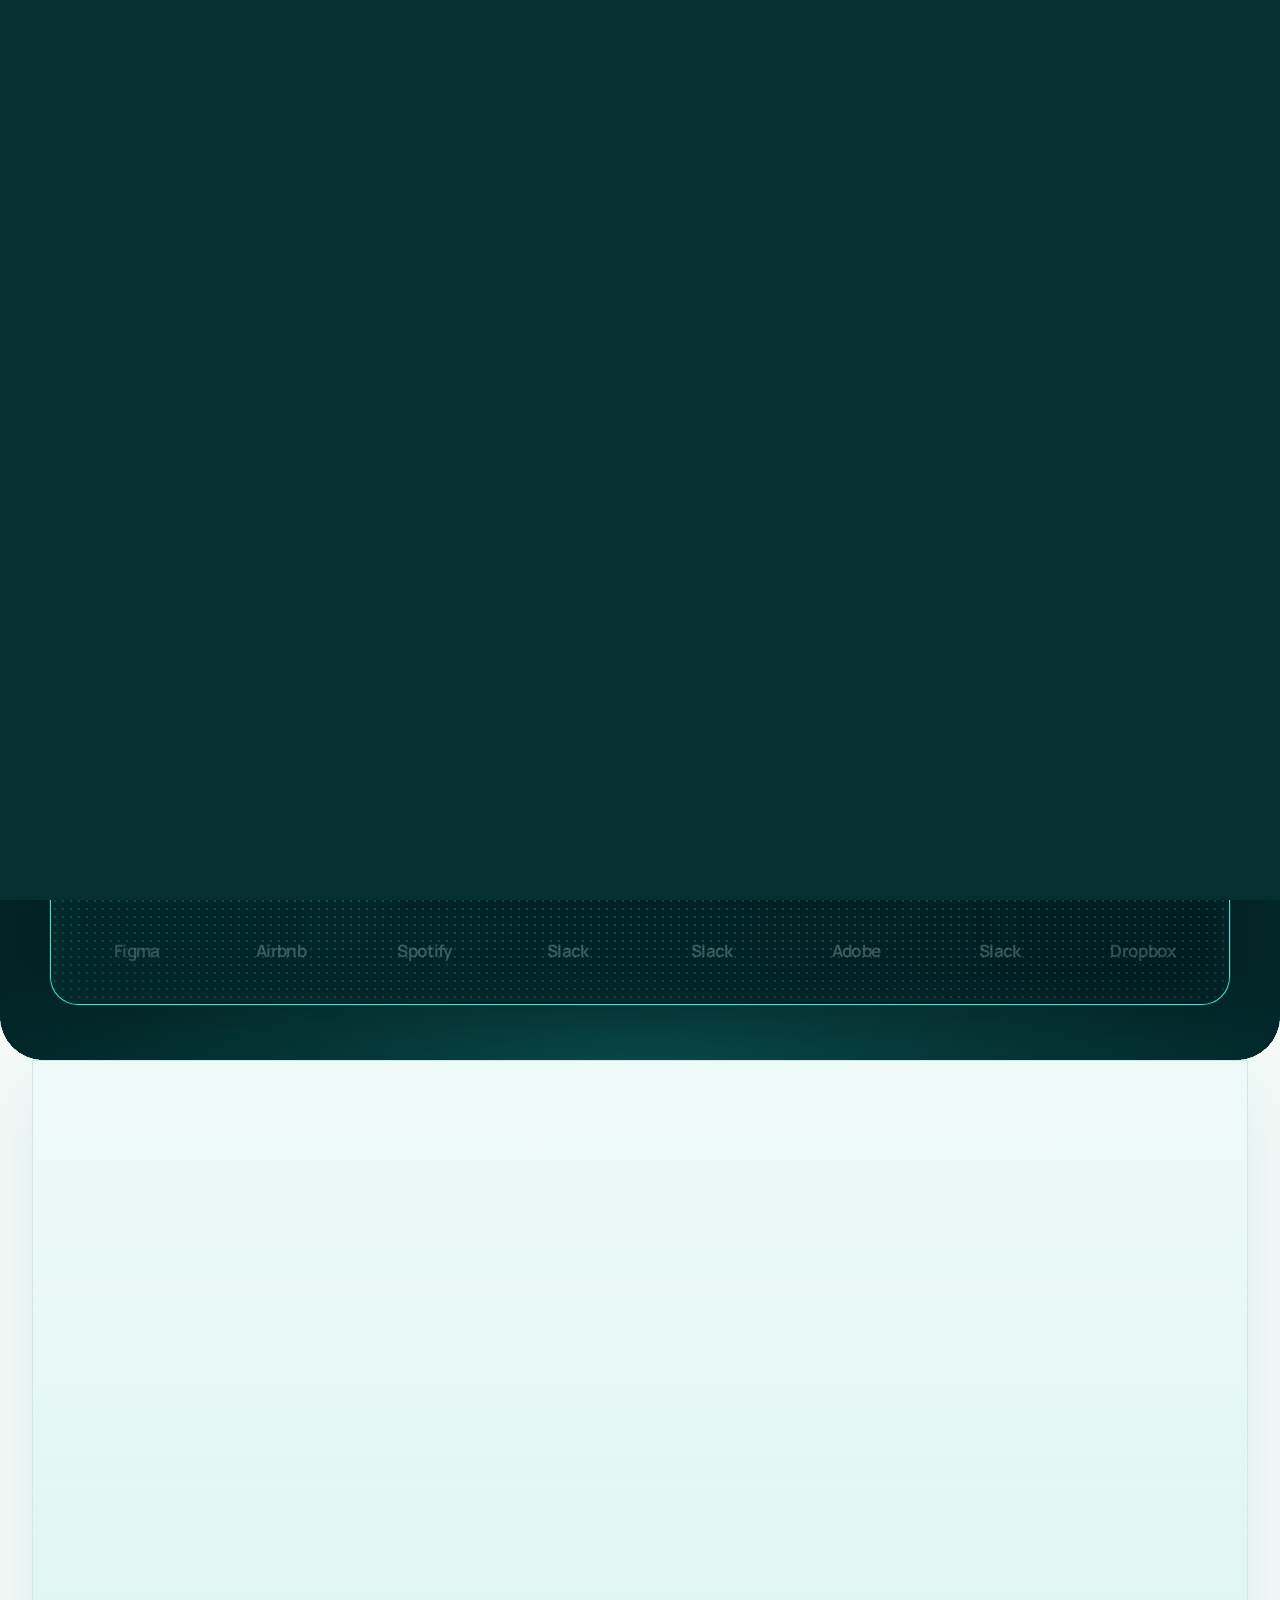
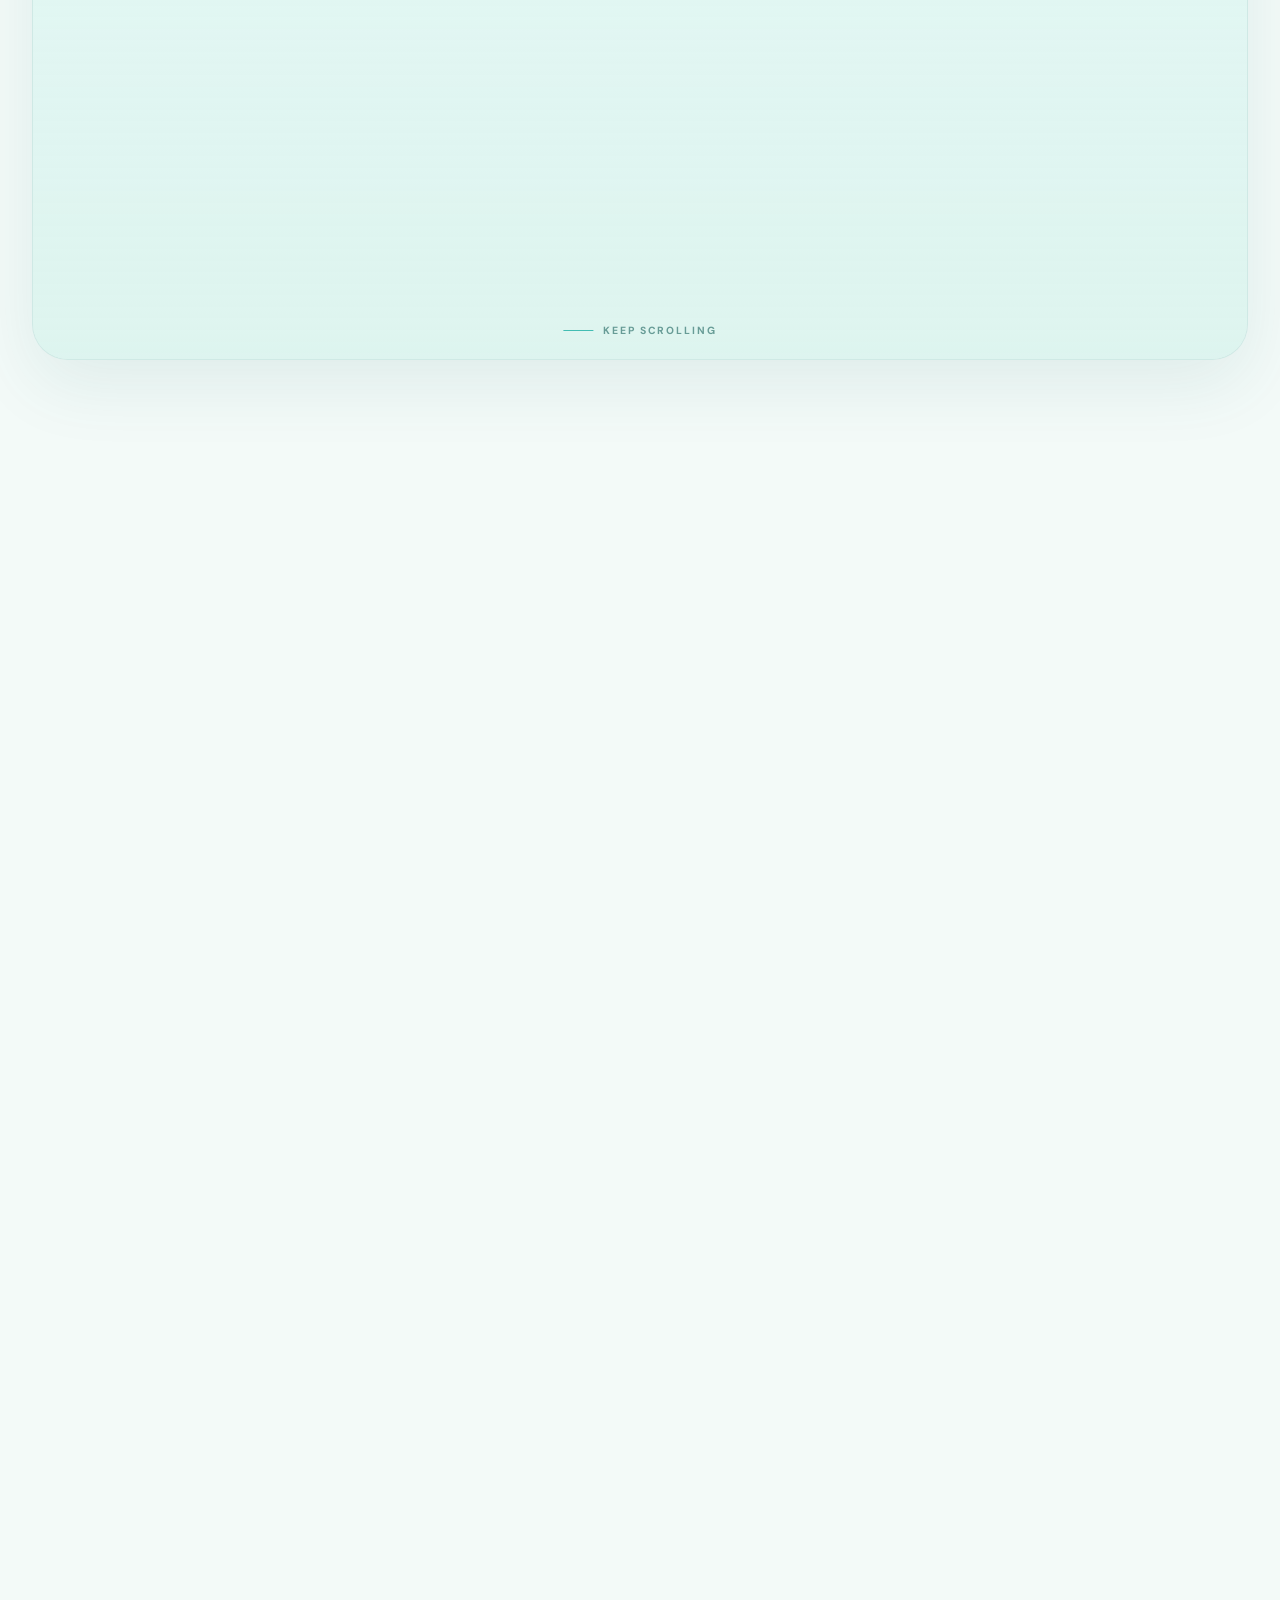
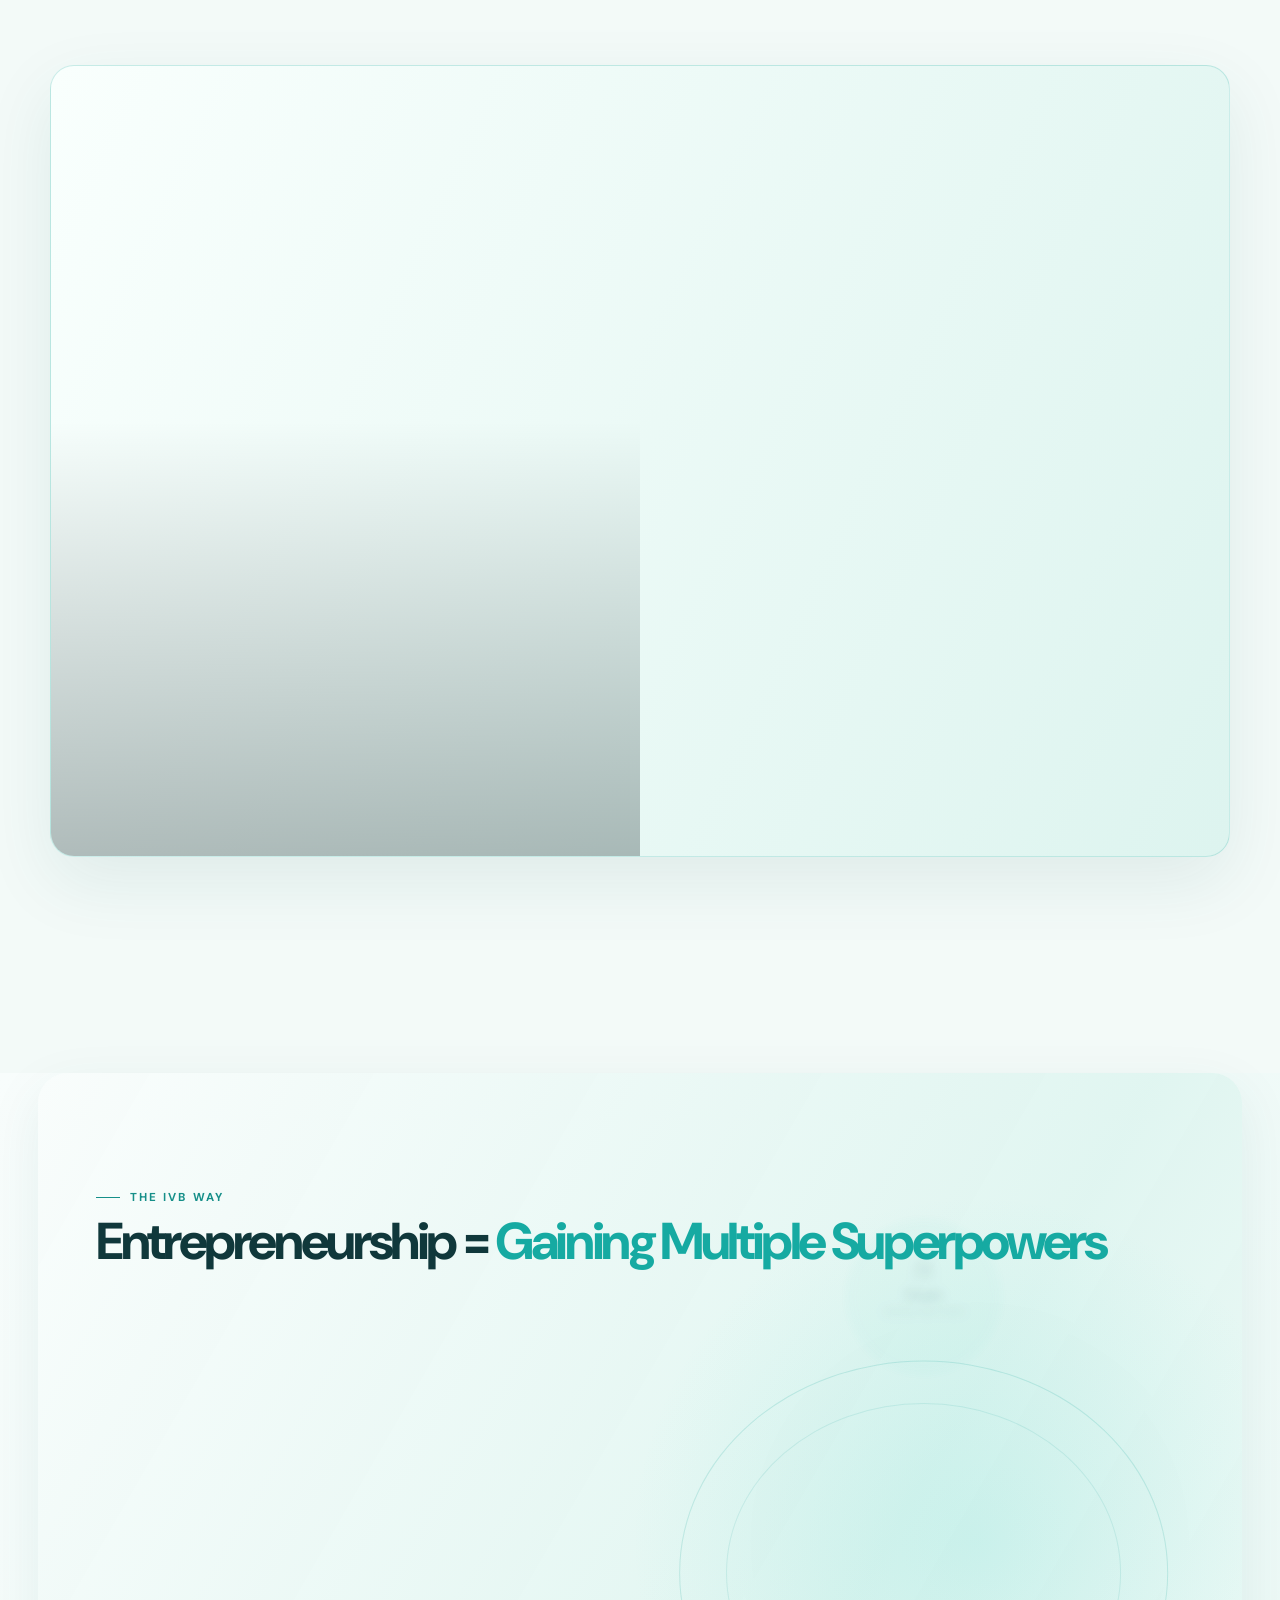
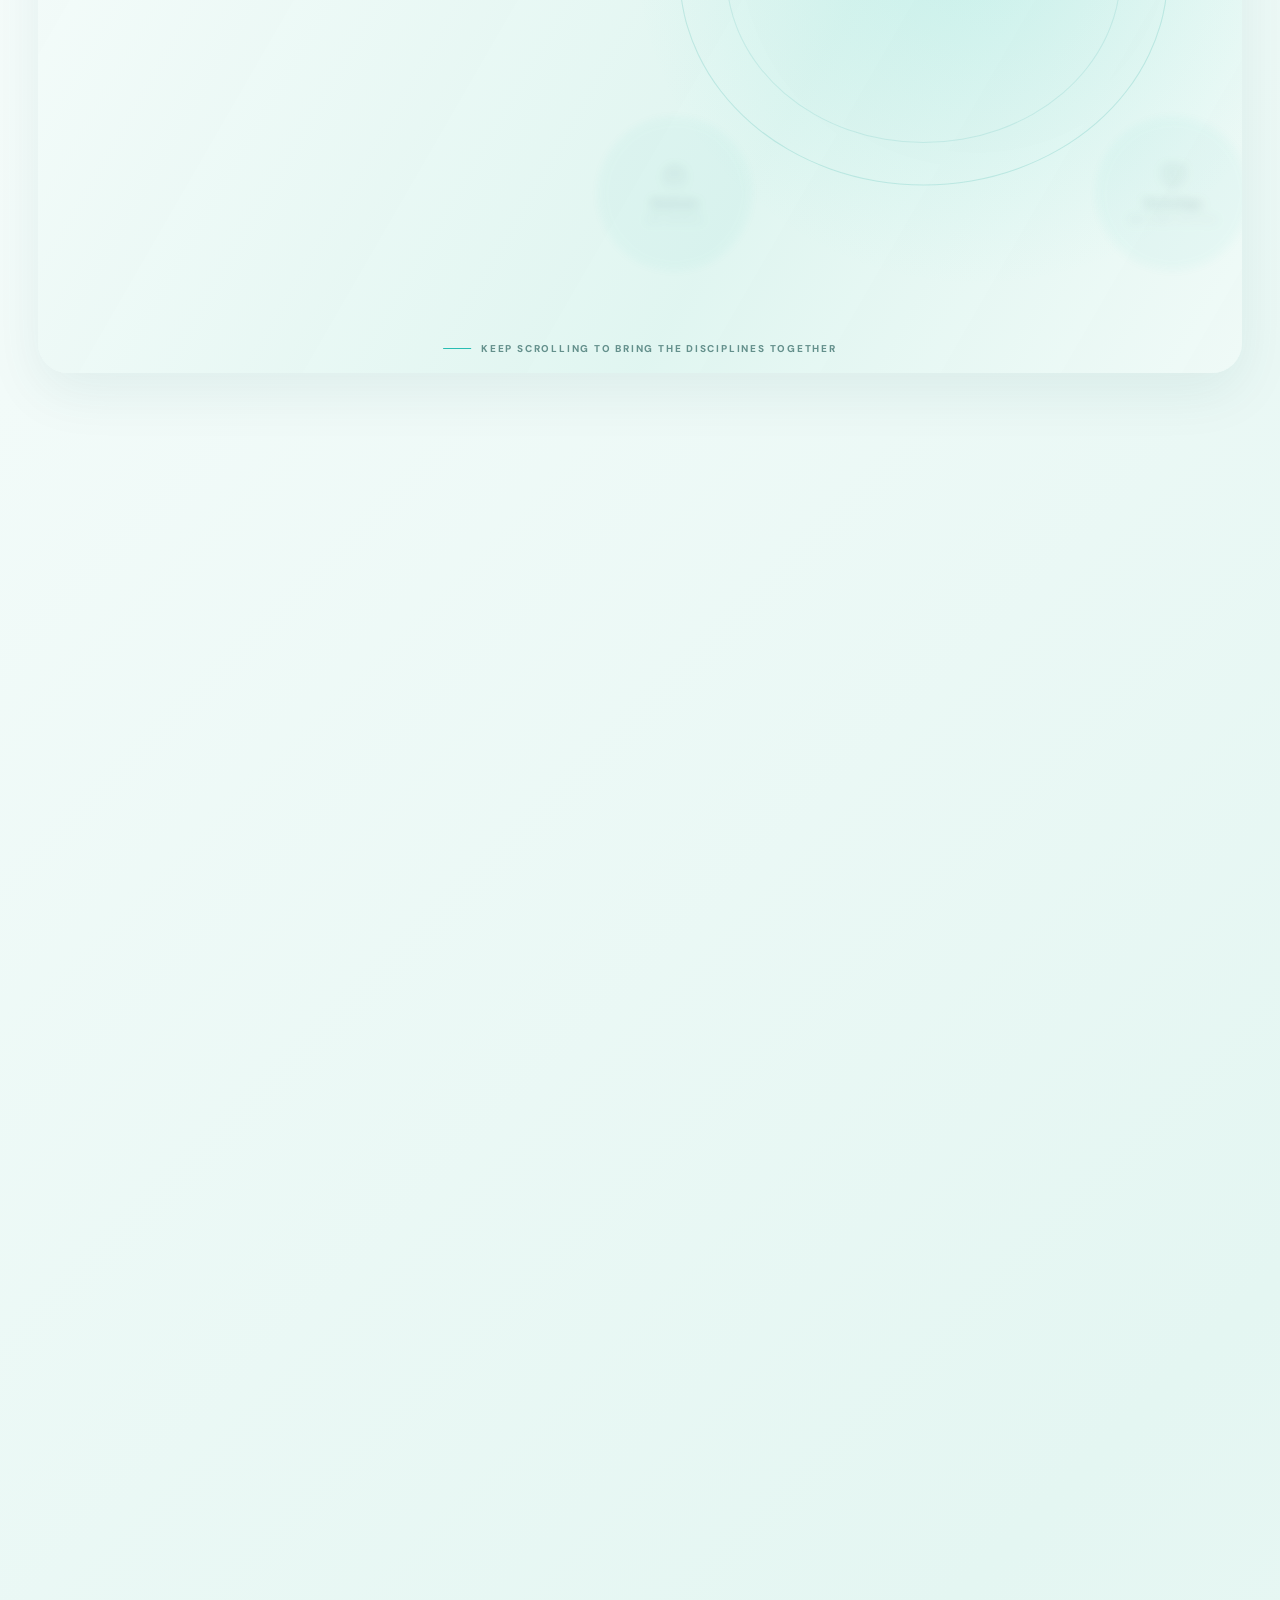
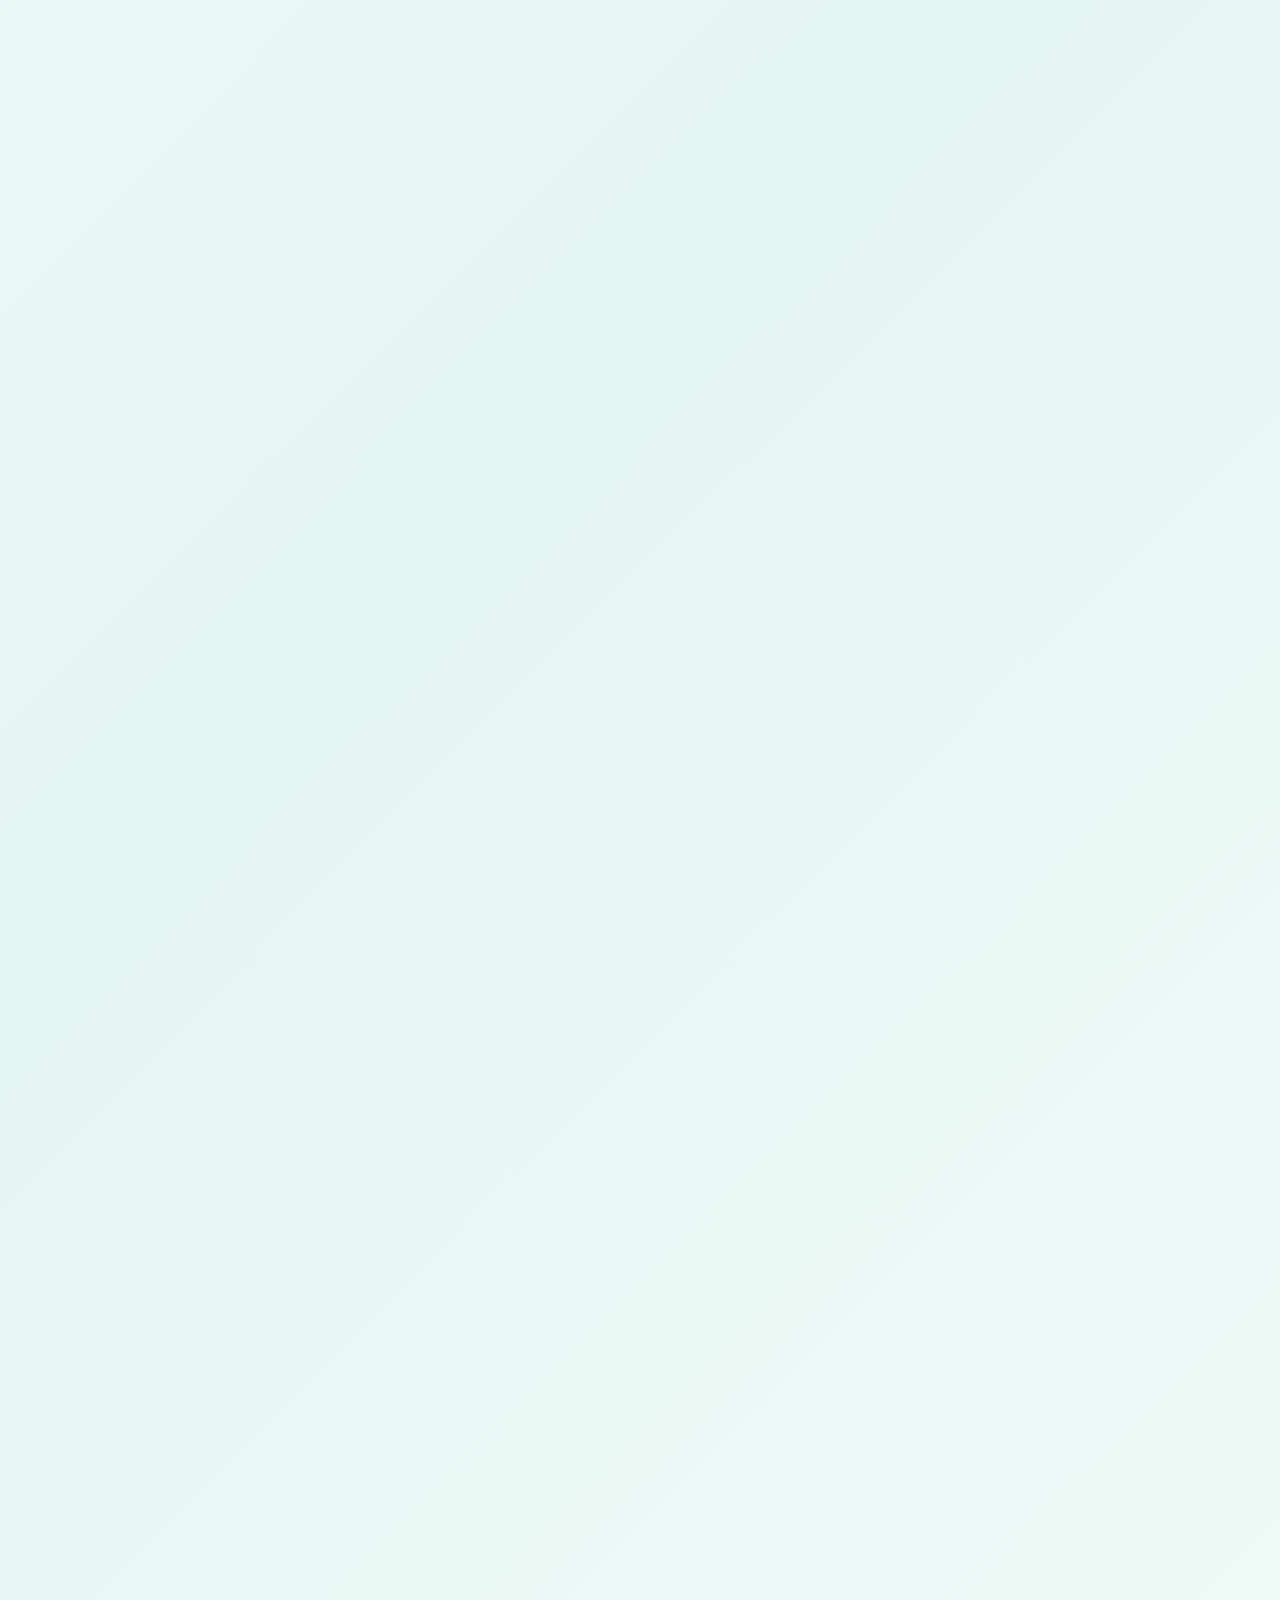
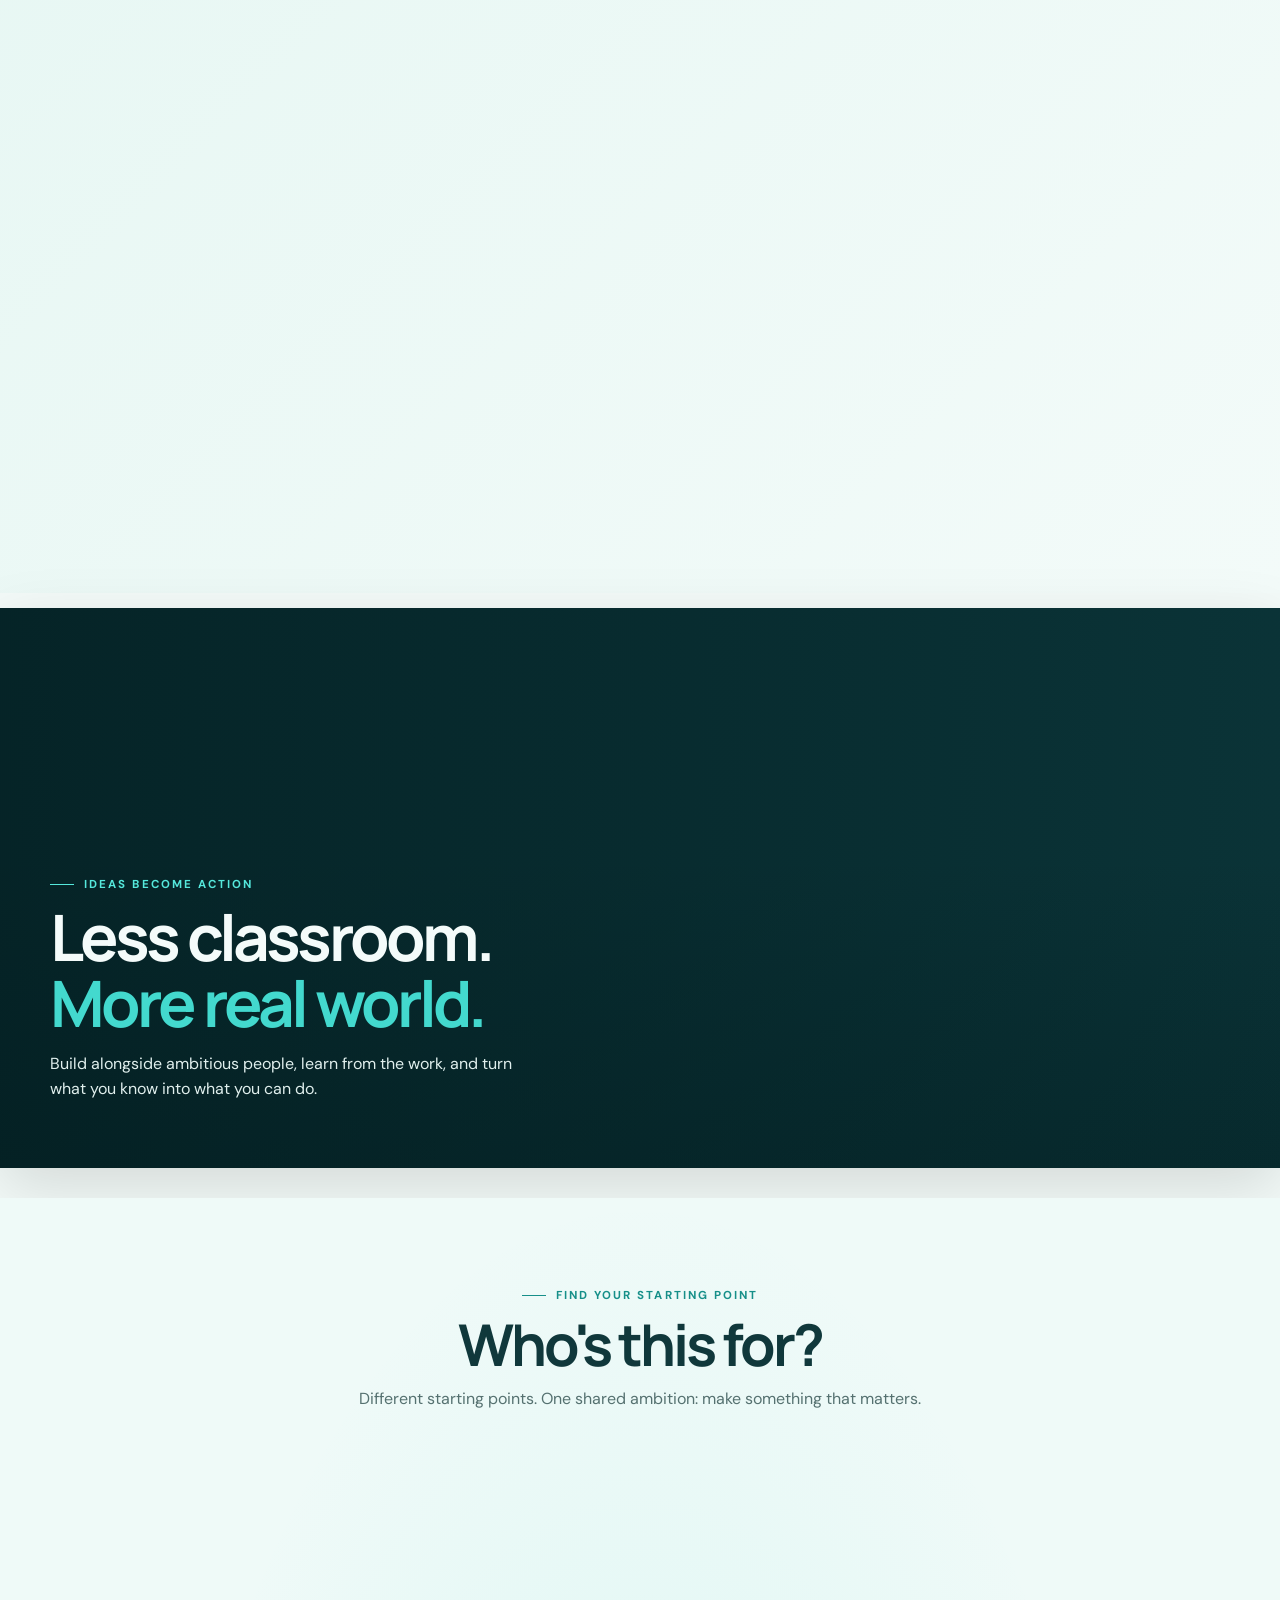
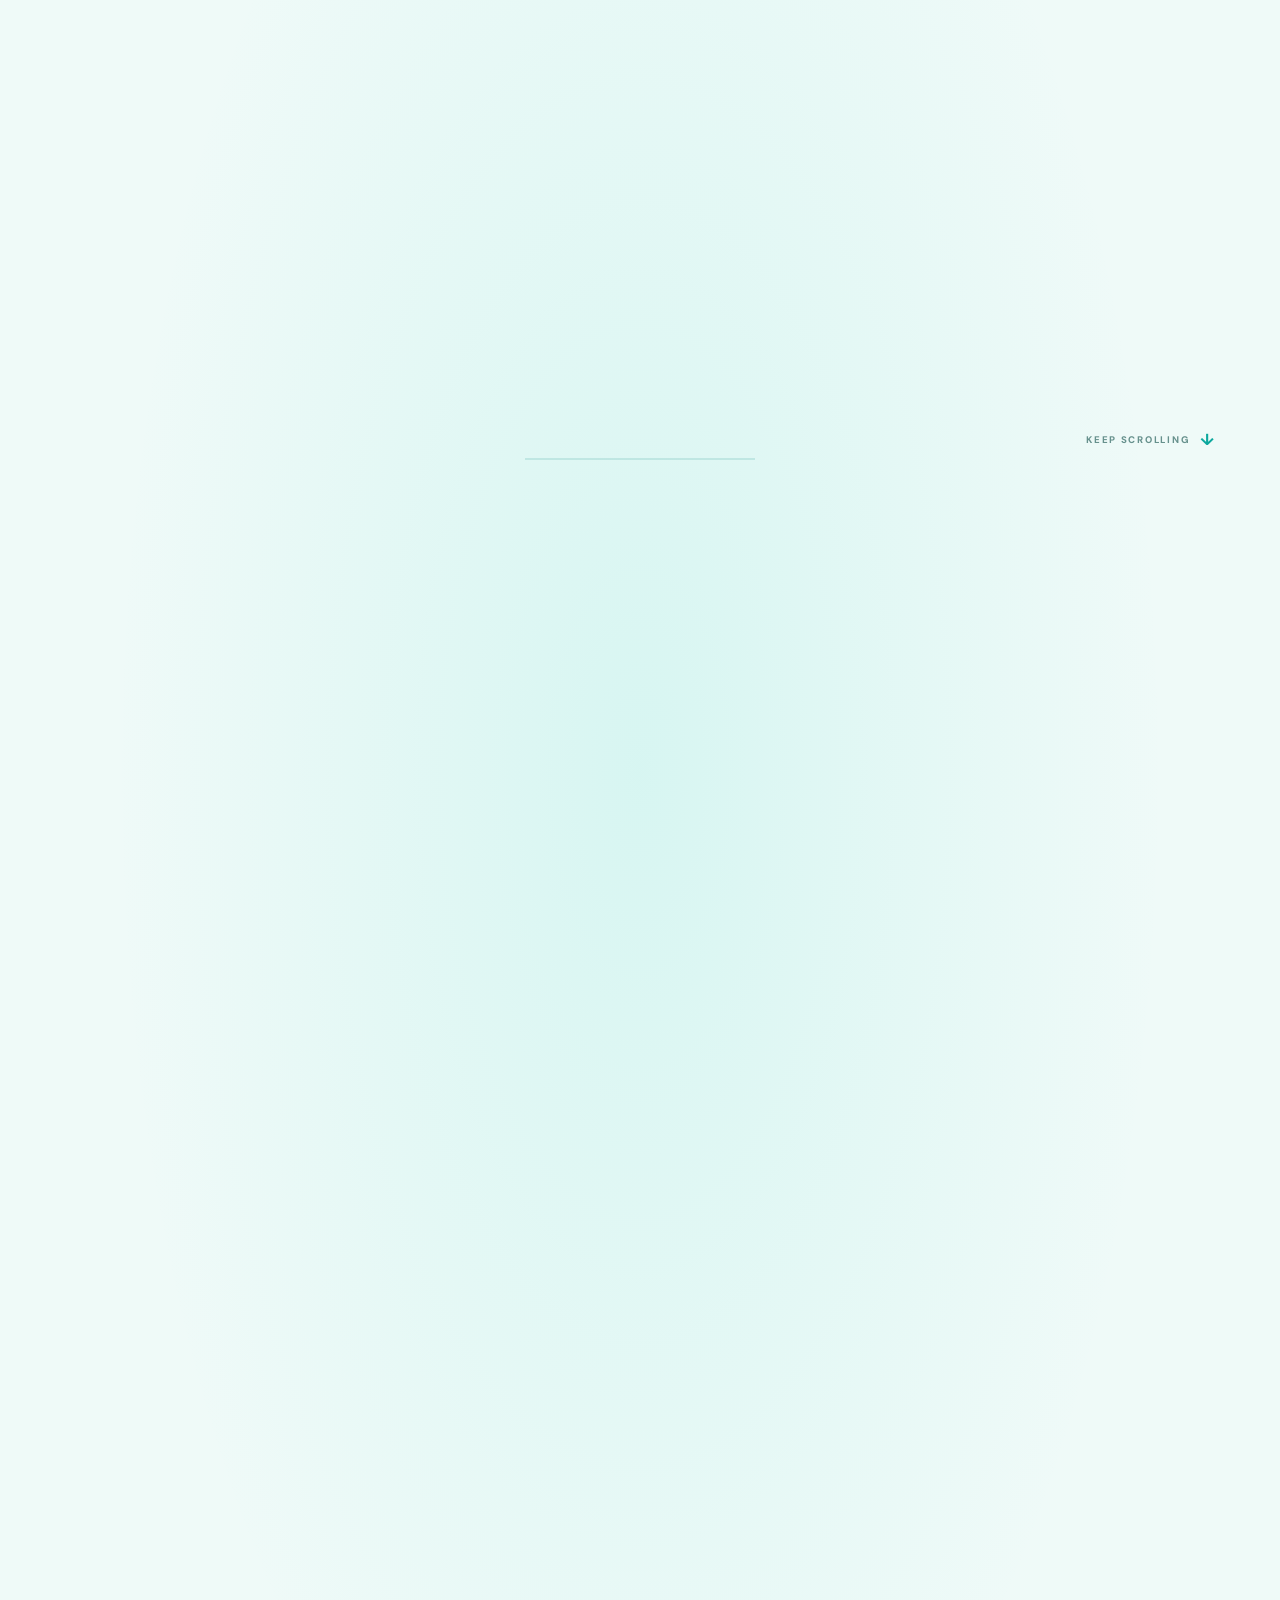
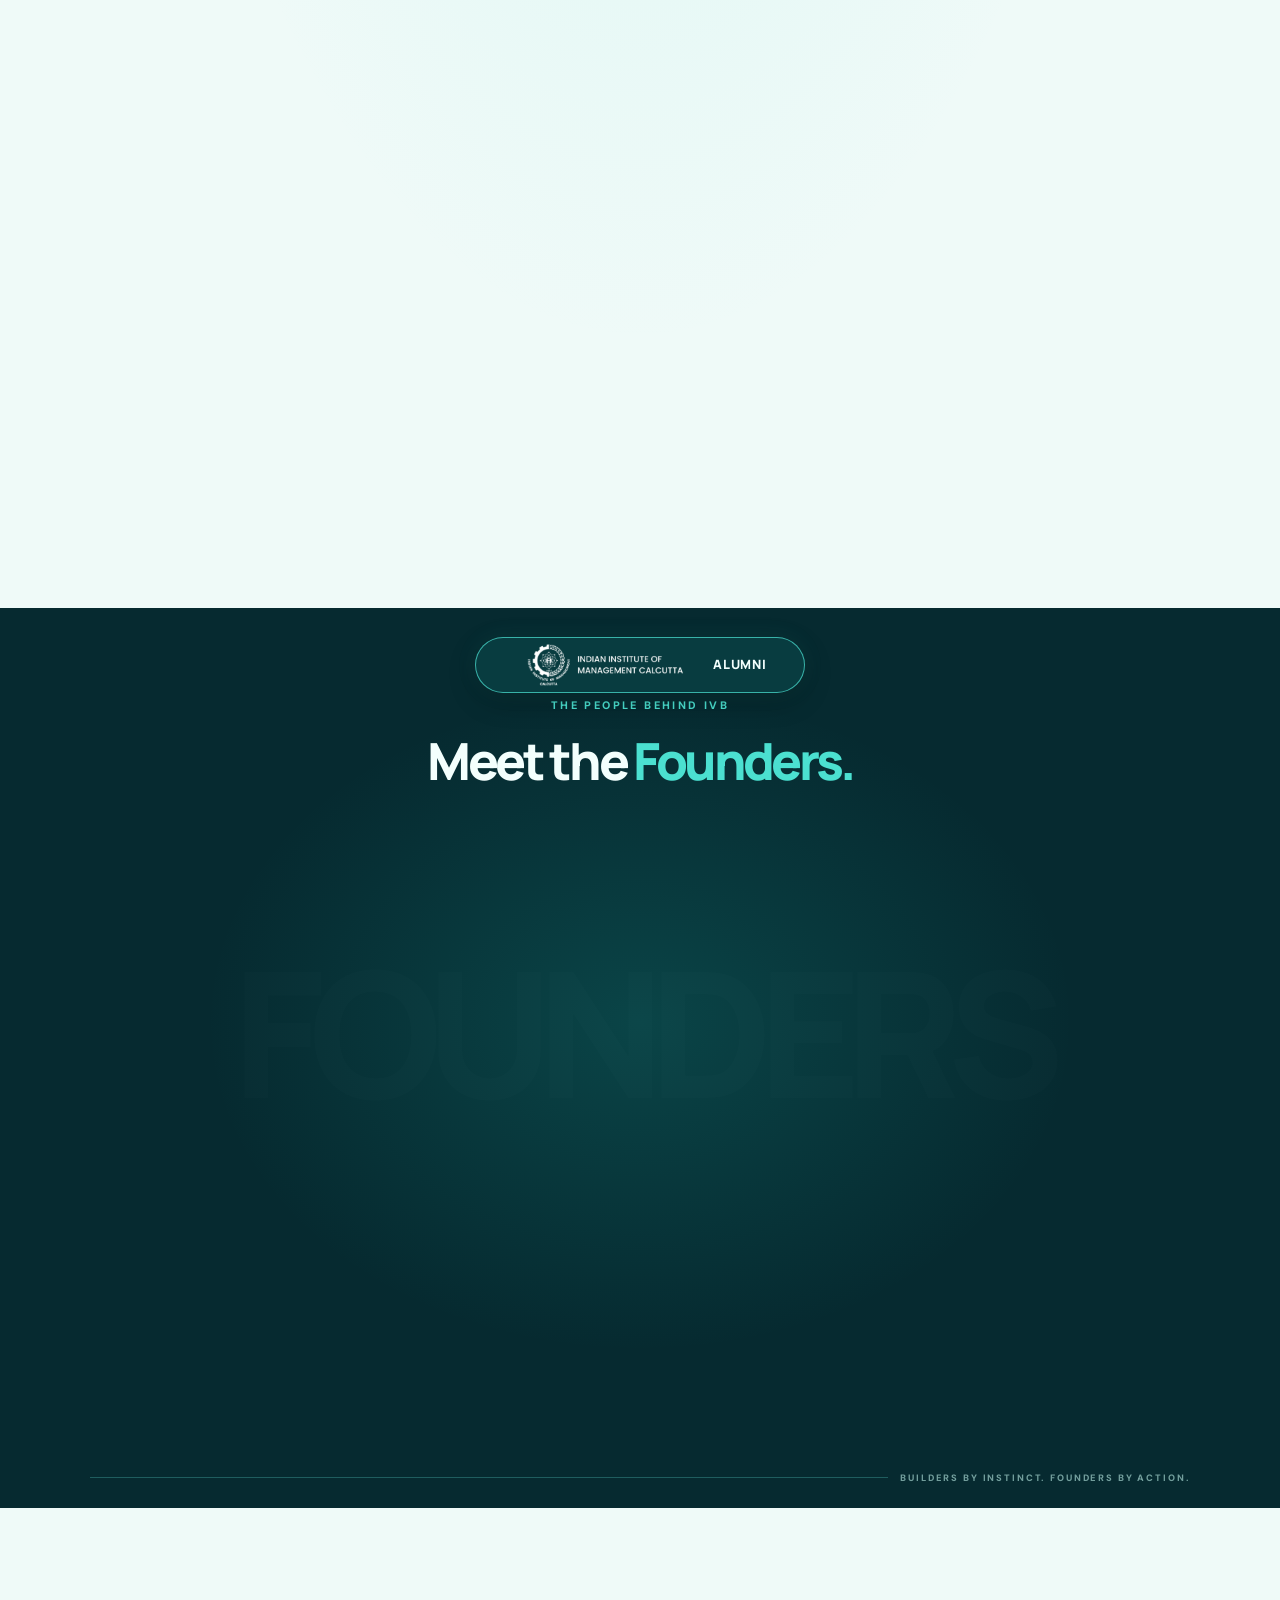
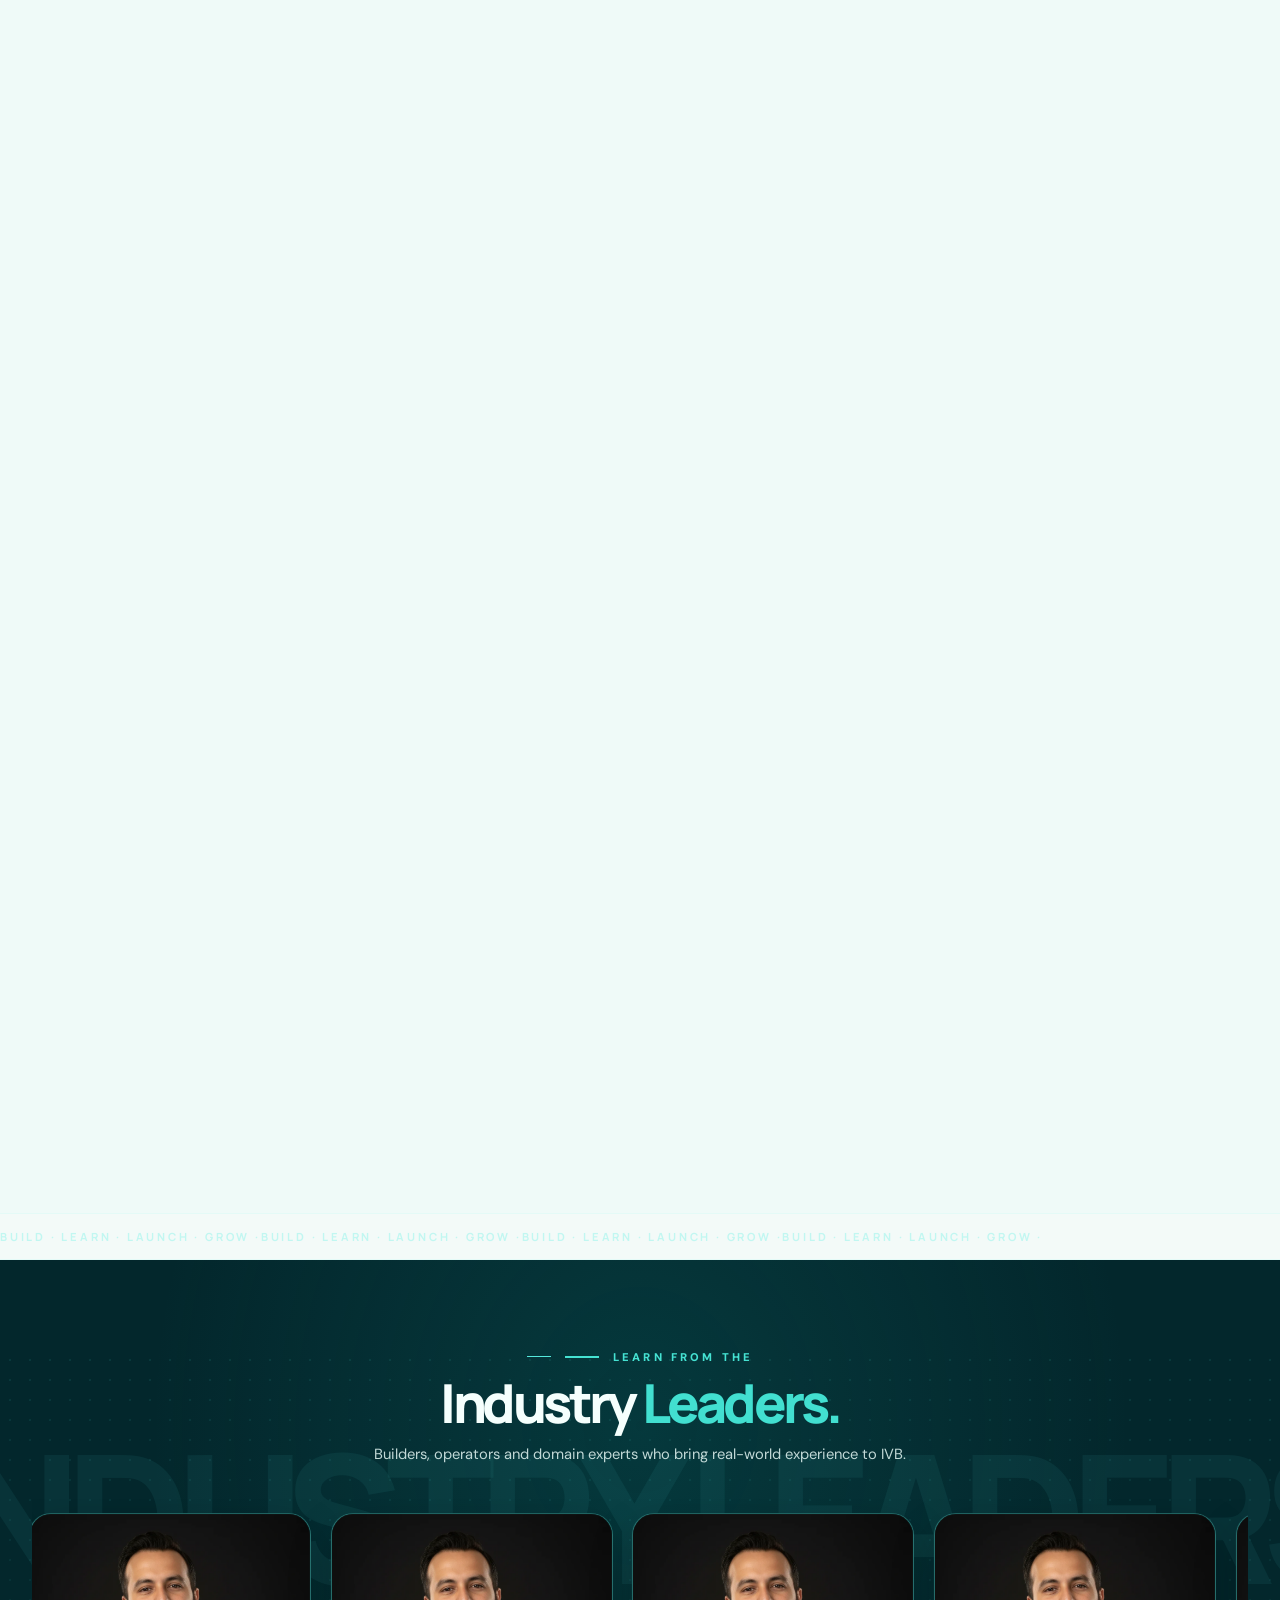
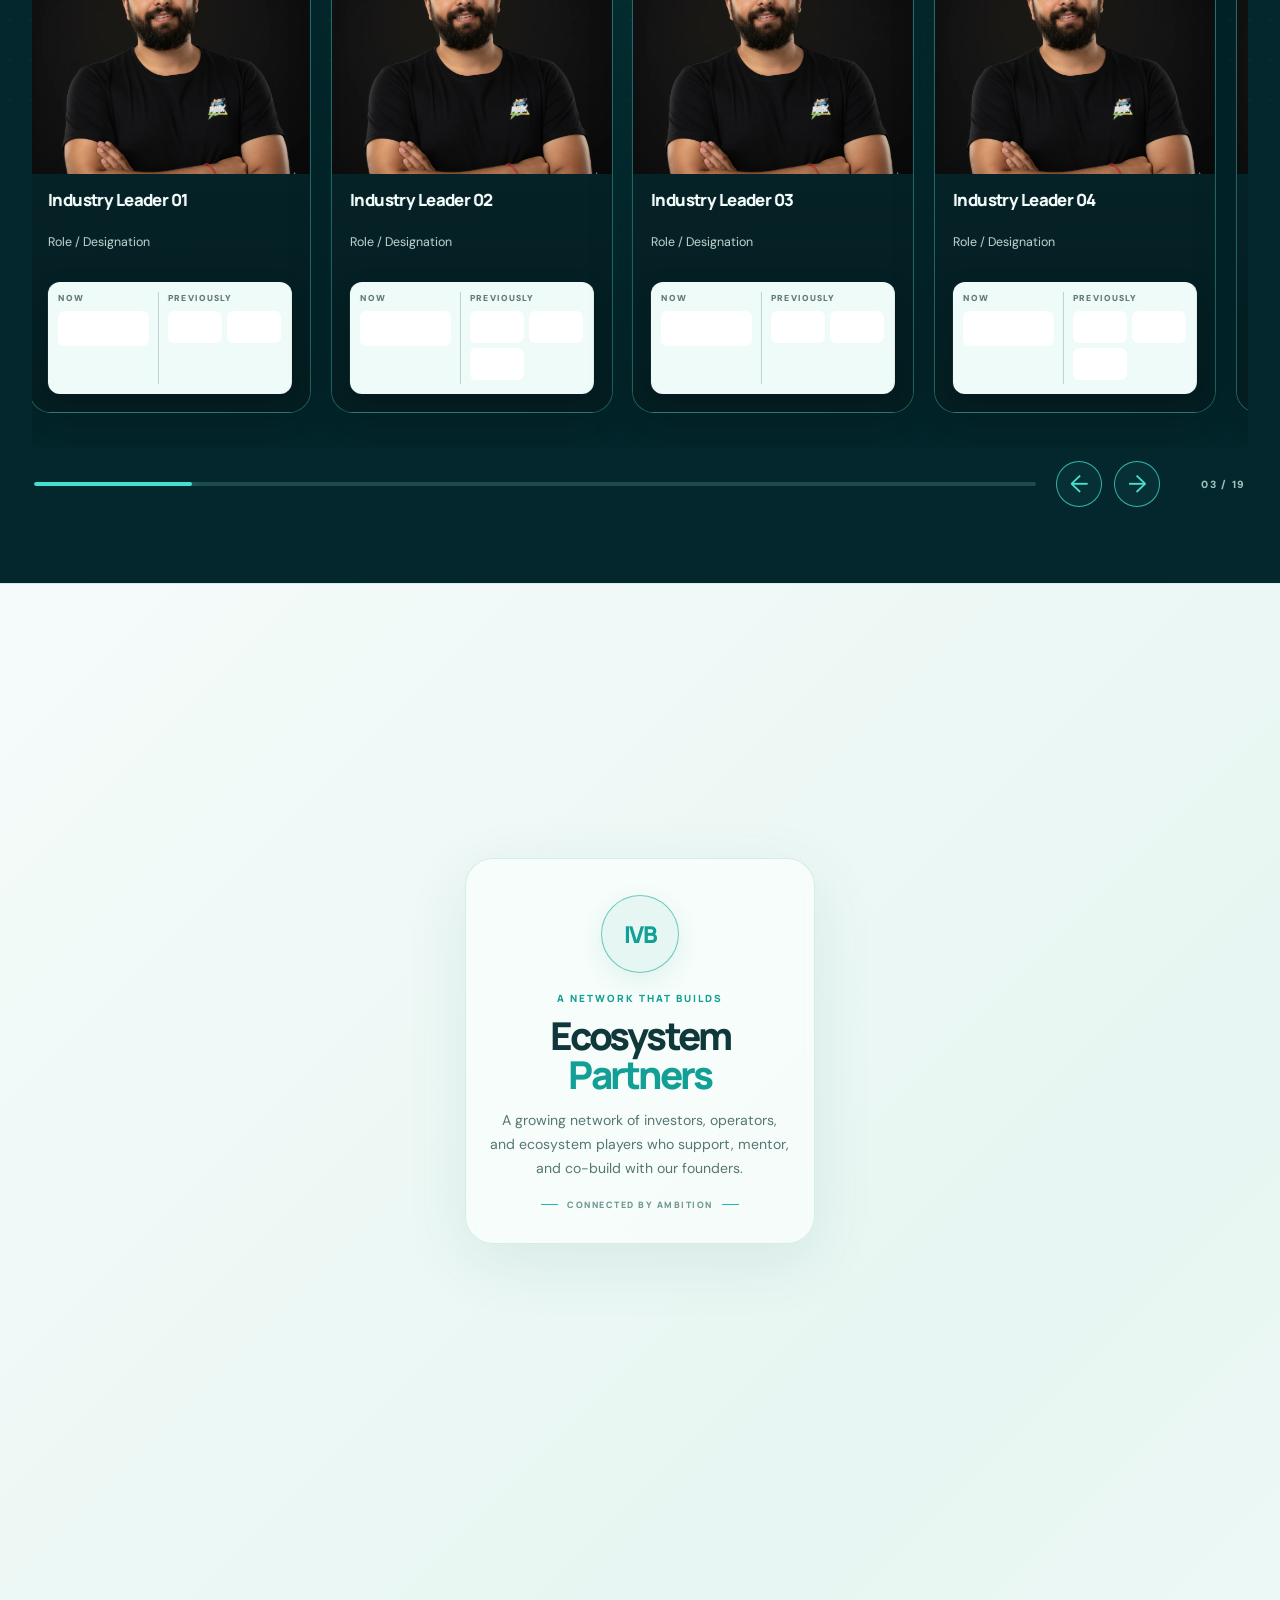
==== IVB_Ecosystem_Partners_V41_Scroll_Story.html @ daafe724 "major updates" ====
<!DOCTYPE html>
<html lang="en">
<head>
<meta charset="UTF-8" />
<meta name="viewport" content="width=device-width, initial-scale=1.0" />
<meta name="theme-color" content="#031b1e" />
<title>IVB — Real Education Through Building Real Business</title>
<link rel="preconnect" href="https://fonts.googleapis.com">
<link rel="preconnect" href="https://fonts.gstatic.com" crossorigin>
<link href="https://fonts.googleapis.com/css2?family=DM+Sans:wght@400;500;600;700&family=Manrope:wght@400;500;600;700;800&family=Caveat:wght@500;600;700&display=swap" rel="stylesheet">
<style>
:root{
  --ink:#062326;--ink2:#0b3438;--panel:#103f43;--panel2:#155258;
  --aqua:#55e8dc;--aqua2:#22bdb4;--white:#f6fcfb;--muted:#b5cecb;
  --line:rgba(49,190,180,.28);--paper:#effaf8;--paper-ink:#10383b;--paper-muted:#557170;--max:1180px;
}
*{box-sizing:border-box}
html{scroll-behavior:smooth;scroll-padding-top:90px}
body{margin:0;background:var(--ink);color:var(--white);font-family:"DM Sans",sans-serif;overflow-x:hidden}
body.modal-open{overflow:hidden}
a{color:inherit;text-decoration:none}
button{font:inherit}
img{display:block;width:100%;object-fit:cover}
.container{width:min(var(--max),calc(100% - 48px));margin:auto}
.eyebrow{display:flex;align-items:center;gap:10px;color:var(--aqua);font-size:.72rem;font-weight:700;letter-spacing:.18em;text-transform:uppercase}
.eyebrow:before{content:"";width:24px;height:1px;background:var(--aqua)}
.section-title{font:700 clamp(2rem,4vw,3.3rem)/1.08 Manrope,sans-serif;letter-spacing:-.055em;margin:12px 0}
.section-copy{color:var(--muted);line-height:1.7;max-width:620px}
.accent{color:var(--aqua)}
.btn{display:inline-flex;align-items:center;gap:10px;padding:13px 19px;border-radius:99px;border:1px solid var(--aqua);font-weight:700;font-size:.82rem;transition:.25s;cursor:pointer}
.btn.primary{background:var(--aqua);color:#032326}
.btn.ghost{background:rgba(2,25,28,.45);color:var(--white)}
.btn:hover{transform:translateY(-3px);box-shadow:0 10px 35px rgba(99,241,229,.2)}
.btn .arrow{font-size:1.1rem;transition:transform .25s}.btn:hover .arrow{transform:translateX(4px)}
/* Navigation */
.nav-wrap{position:fixed;z-index:20;top:14px;left:0;width:100%;pointer-events:none}
.nav{pointer-events:auto;width:min(1280px,calc(100% - 34px));margin:auto;display:flex;align-items:center;justify-content:space-between;padding:11px 18px 11px 25px;border:1px solid rgba(99,241,229,.15);border-radius:99px;background:rgba(3,27,30,.76);backdrop-filter:blur(18px);box-shadow:0 10px 40px rgba(0,0,0,.18)}
.logo{font:800 1.45rem Manrope,sans-serif;letter-spacing:-.1em;color:var(--aqua);text-shadow:0 0 18px rgba(99,241,229,.25)}
.nav-links{display:flex;align-items:center;gap:30px;font-size:.78rem;color:#d3e3e1}
.nav-links a{transition:color .2s}.nav-links a:hover{color:var(--aqua)}
.nav-cta{padding:10px 15px;font-size:.75rem}
.menu-toggle{display:none;background:none;border:0;color:var(--aqua);font-size:1.5rem}
/* Hero — full-bleed cinematic video */
.hero{position:relative;min-height:790px;padding:185px 0 55px;overflow:hidden;border-radius:0 0 44px 44px;background:#061e21}
.hero-bg{position:absolute;inset:0;width:100%;height:100%;object-fit:cover;z-index:0;filter:saturate(.82)}
.hero-overlay{position:absolute;inset:0;z-index:1;background:linear-gradient(90deg,rgba(2,25,28,.78),rgba(2,25,28,.42) 55%,rgba(2,25,28,.56)),linear-gradient(0deg,#062326 0%,transparent 45%,rgba(2,25,28,.28))}
.hero:after{content:"";position:absolute;inset:auto -10% -180px;height:360px;background:radial-gradient(ellipse,rgba(32,204,194,.2),transparent 65%);pointer-events:none;z-index:1}
.hero-content{position:relative;z-index:2;max-width:920px;margin:0 auto;text-align:center}
.hero-content .eyebrow{justify-content:center}
.hero h1{font:700 clamp(3.2rem,7vw,6.7rem)/.98 Manrope,sans-serif;letter-spacing:-.08em;margin:24px auto;max-width:1000px;text-wrap:balance}
.hero h1 span{color:var(--aqua)}
.hero-lede{font-size:clamp(1rem,1.5vw,1.15rem);color:#e1efed;line-height:1.7;max-width:680px;margin:0 auto}
.hero-actions{display:flex;gap:12px;justify-content:center;flex-wrap:wrap;margin-top:32px}
.hero-scroll{display:flex;justify-content:center;align-items:center;gap:12px;margin:68px auto 0;color:#d0e4e1;font-size:.72rem;letter-spacing:.16em;text-transform:uppercase}
.hero-scroll i{display:block;width:1px;height:38px;background:linear-gradient(var(--aqua),transparent);animation:scrollLine 1.7s ease-in-out infinite}
@keyframes scrollLine{0%,100%{transform:scaleY(.55);transform-origin:top;opacity:.45}50%{transform:scaleY(1);opacity:1}}
/* Recruitment partners — five vertical logo streams */
.partner-shell{position:relative;z-index:3;margin-top:-2px;padding:28px 30px 32px;border:1px solid rgba(85,232,220,.65);border-radius:28px;background:rgba(4,42,45,.88);box-shadow:0 18px 70px rgba(0,0,0,.16),inset 0 0 35px rgba(43,220,207,.05);overflow:hidden}
.partner-title{text-align:center;color:var(--aqua);font:800 clamp(1.05rem,2.3vw,1.55rem) Manrope;letter-spacing:.06em;margin-bottom:24px}
.partner-columns{height:205px;display:grid;grid-template-columns:repeat(5,1fr);gap:13px;overflow:hidden;mask-image:linear-gradient(transparent,#000 12%,#000 88%,transparent)}
.logo-lane{height:100%;overflow:hidden;position:relative}
.logo-lane-track{display:flex;flex-direction:column;gap:12px;animation:logoUp 19s linear infinite}
.logo-lane:nth-child(even) .logo-lane-track{animation-name:logoDown;animation-duration:22s}
.logo-lane:nth-child(3) .logo-lane-track{animation-duration:25s}
.logo-lane:nth-child(4) .logo-lane-track{animation-duration:20s}
.logo-lane:nth-child(5) .logo-lane-track{animation-duration:24s}
.partner-logo{height:52px;min-height:52px;display:grid;place-items:center;padding:8px 12px;border-radius:12px;background:rgba(239,250,248,.96);border:1px solid rgba(255,255,255,.55);transition:transform .25s,background .25s}
.partner-logo:hover{transform:scale(1.04);background:#fff}
.partner-logo svg{width:100%;height:30px;max-width:145px;overflow:visible}
@keyframes logoUp{to{transform:translateY(-50%)}}
@keyframes logoDown{from{transform:translateY(-50%)}to{transform:translateY(0)}}
/* New-age institute — complete photographic backdrop + rising cohort */
.intro{padding:110px 0 72px;text-align:center;position:relative;isolation:isolate;overflow:hidden;border-radius:34px;background:#e9f7f4;color:var(--paper-ink);margin-top:70px}
.intro-bg{position:absolute;inset:0;width:100%;height:100%;object-fit:cover;z-index:-2;opacity:.22;filter:saturate(.7)}
.intro:before{content:"";position:absolute;inset:0;z-index:-1;background:linear-gradient(180deg,rgba(239,250,248,.82),rgba(224,246,242,.94))}
.intro .eyebrow{justify-content:center;color:#168f89}
.intro .eyebrow:before{background:#168f89}
.intro h2{font:700 clamp(2rem,4vw,3.5rem)/1.1 Manrope;letter-spacing:-.06em;margin:0 auto 18px;max-width:850px;color:#10383b}
.intro p{max-width:780px;margin:auto;color:#496b69;line-height:1.75}
.cohort{max-width:850px;height:365px;margin:28px auto -92px;position:relative;z-index:2;overflow:visible;transform:translateY(90px);opacity:.2;will-change:transform,opacity}
.cohort img{height:100%;object-fit:contain;object-position:center bottom;filter:drop-shadow(0 15px 25px rgba(0,0,0,.22))}
/* Testimonial */
.testimonial{position:relative;display:grid;grid-template-columns:1fr 1fr;min-height:255px;border:1px solid var(--line);border-radius:24px;overflow:hidden;background:linear-gradient(110deg,#0a3033,#031b1e);box-shadow:0 0 30px rgba(99,241,229,.07)}
.testimonial-photo{position:relative;min-height:255px}
.testimonial-photo img{height:100%;position:absolute;inset:0;filter:brightness(.72)}
.testimonial-copy{padding:35px 42px;display:flex;flex-direction:column;justify-content:center}
.testimonial-copy blockquote{font:500 clamp(1.3rem,2.5vw,2rem)/1.3 Manrope;letter-spacing:-.04em;margin:0 0 22px}
.testimonial-copy small{color:var(--muted);line-height:1.5}
/* Superpowers */
.super{padding:115px 0 85px;display:grid;grid-template-columns:1fr 1fr;gap:70px;align-items:center}
.feature-list{display:grid;gap:20px;margin-top:28px}
.feature{display:grid;grid-template-columns:48px 1fr;gap:15px;align-items:center}
.feature-icon{width:46px;height:46px;border:1px solid var(--line);border-radius:15px;display:grid;place-items:center;color:var(--aqua);font-size:1.2rem;background:rgba(99,241,229,.05)}
.feature strong{display:block;margin-bottom:4px}.feature p{margin:0;color:var(--muted);font-size:.83rem;line-height:1.5}
.venn{position:relative;width:min(100%,440px);aspect-ratio:1;margin:auto}
.circle{position:absolute;width:56%;aspect-ratio:1;border:1px solid rgba(99,241,229,.65);border-radius:50%;display:grid;place-items:center;text-align:center;font-weight:700;font-size:.95rem;background:radial-gradient(circle at 35% 30%,rgba(57,231,218,.38),rgba(16,126,126,.12) 70%);box-shadow:inset 0 0 40px rgba(99,241,229,.12),0 0 30px rgba(99,241,229,.08);backdrop-filter:blur(4px);transition:transform .5s}
.circle:hover{transform:scale(1.07);z-index:2}
.circle.top{top:0;left:22%}.circle.left{bottom:0;left:0}.circle.right{bottom:0;right:0}
.venn:after{content:"✦";position:absolute;left:50%;top:57%;transform:translate(-50%,-50%);color:var(--aqua);font-size:1.8rem;text-shadow:0 0 20px var(--aqua)}
/* Brighter editorial surfaces */
.testimonial{background:linear-gradient(110deg,#103b3f,#08282c);border-color:rgba(85,232,220,.5)}
.testimonial-photo{overflow:hidden}
.testimonial-photo img{transition:transform .25s linear;will-change:transform;filter:brightness(.88)}
.testimonial-photo:after{content:"";position:absolute;inset:45% 0 0;background:linear-gradient(transparent,rgba(2,20,23,.28));pointer-events:none}
.super{background:linear-gradient(110deg,rgba(239,250,248,.98),rgba(224,246,242,.96));color:var(--paper-ink);padding:100px max(24px,calc((100vw - var(--max))/2));max-width:none}
.super .section-copy,.super .feature p{color:var(--paper-muted)}
.super .eyebrow{color:#168f89}.super .eyebrow:before{background:#168f89}
.feature-icon{border-color:rgba(22,143,137,.28);background:rgba(34,189,180,.09);color:#087d78}
.feature strong{color:#123f42}
.venn{filter:drop-shadow(0 20px 25px rgba(7,83,82,.1))}
.circle{border:1px solid rgba(18,157,150,.5);background:radial-gradient(circle at 35% 30%,rgba(87,232,220,.65),rgba(45,173,165,.22) 72%);color:#0a3c40;box-shadow:inset 0 0 35px rgba(255,255,255,.28),0 15px 35px rgba(17,113,109,.12)}
.circle .circle-icon{width:38px;height:38px;margin-bottom:7px}
.circle span{display:block}
.venn:after{content:"+";width:42px;height:42px;border-radius:50%;display:grid;place-items:center;background:#fff;color:#0a8c85;font-size:1.7rem;box-shadow:0 5px 25px rgba(0,0,0,.12)}
/* Cinematic learning interlude */
.film-band{height:min(64vw,560px);min-height:340px;position:relative;overflow:hidden;margin:15px 0 30px;background:#0b3539}
.film-band video{position:absolute;inset:0;width:100%;height:100%;object-fit:cover;filter:brightness(.64) saturate(.85)}
.film-band:after{content:"";position:absolute;inset:0;background:linear-gradient(90deg,rgba(3,29,32,.72),rgba(3,29,32,.08)),linear-gradient(0deg,rgba(3,29,32,.42),transparent 55%)}
.film-copy{position:absolute;z-index:1;left:max(24px,calc((100vw - var(--max))/2));bottom:50px;max-width:650px}
.film-copy h2{font:700 clamp(2.2rem,5vw,4.5rem)/1.02 Manrope;letter-spacing:-.06em;margin:12px 0}
.film-copy p{max-width:470px;color:#e0efed;line-height:1.6}
/* audience */
.audience{padding:80px 0 100px;background:#effaf8;color:#10383b}.audience .section-copy{color:#557170}.audience .eyebrow{color:#168f89}.audience .eyebrow:before{background:#168f89}
.center-head{text-align:center;margin-bottom:35px}
.center-head .eyebrow{justify-content:center}
.center-head .section-copy{margin:12px auto 0}
.card-row{display:grid;grid-template-columns:repeat(3,1fr);gap:20px}
.audience-card{position:relative;min-height:330px;border-radius:20px;overflow:hidden;background:var(--panel);border:1px solid rgba(99,241,229,.17);isolation:isolate}
.audience-card img{position:absolute;inset:0;height:100%;z-index:-2;transition:transform .7s}
.audience-card:after{content:"";position:absolute;inset:0;z-index:-1;background:linear-gradient(0deg,rgba(2,20,23,.98),rgba(2,20,23,.1) 75%)}
.audience-card:hover img{transform:scale(1.08)}
.card-content{position:absolute;bottom:0;padding:24px}
.card-content h3{font:700 1.25rem Manrope;margin:0 0 8px;letter-spacing:-.04em}
.card-content p{font-size:.85rem;color:#c1d2d0;line-height:1.5;margin:0}
.card-play{position:absolute;top:18px;right:18px;width:42px;height:42px;border-radius:50%;border:1px solid rgba(99,241,229,.7);display:grid;place-items:center;color:var(--aqua);background:rgba(0,20,22,.35)}
/* founders */
.founders{padding:95px max(24px,calc((100vw - var(--max))/2));max-width:none;display:grid;grid-template-columns:.75fr 1.25fr;gap:60px;align-items:center;background:#f7fcfb;color:#10383b}
.founder-cards{display:grid;grid-template-columns:repeat(2,1fr);gap:18px}
.founder-card{border:1px solid rgba(18,157,150,.25);border-radius:22px;overflow:hidden;background:linear-gradient(145deg,#e1f4f0,#cfe9e5);color:#10383b;transition:transform .35s,box-shadow .35s}
.founder-card:hover{transform:translateY(-8px);box-shadow:0 18px 45px rgba(0,0,0,.3)}
.founder-card img{height:260px;object-position:center top}
.founder-info{padding:17px}.founder-info strong{display:block}.founder-info span{font-size:.78rem;color:#557170}
/* people carousel */
.leaders{padding:75px 0 85px;border-top:1px solid rgba(99,241,229,.12);border-bottom:1px solid rgba(99,241,229,.12)}
.carousel-head{display:flex;align-items:end;justify-content:space-between;gap:20px;margin-bottom:25px}
.controls{display:flex;gap:8px}
.circle-btn{width:42px;height:42px;border:1px solid var(--line);border-radius:50%;background:transparent;color:var(--aqua);cursor:pointer;transition:.2s}
.circle-btn:hover{background:var(--aqua);color:var(--ink)}
.leader-track{display:flex;gap:16px;overflow:auto;scroll-snap-type:x mandatory;scrollbar-width:none;padding:4px 2px 15px}
.leader-track::-webkit-scrollbar{display:none}
.leader-card{flex:0 0 205px;scroll-snap-align:start;border:1px solid var(--line);border-radius:18px;overflow:hidden;background:linear-gradient(160deg,#0c3438,#041d20);transition:transform .3s}
.leader-card:hover{transform:translateY(-5px)}
.leader-card img{height:205px;filter:saturate(.85)}
.leader-card div{padding:13px}.leader-card strong{font-size:.85rem;display:block}.leader-card span{font-size:.72rem;color:var(--muted)}
/* partners */
.ecosystem{padding:90px max(24px,calc((100vw - var(--max))/2));max-width:none;text-align:center;background:#eaf7f4;color:#10383b}
.partner-grid{display:grid;grid-template-columns:repeat(4,1fr);gap:14px;margin-top:35px}
.partner-tile{min-height:105px;display:grid;place-items:center;border:1px solid rgba(18,157,150,.16);border-radius:16px;background:#fff;font:800 1rem Manrope;color:#17494b;transition:.3s;box-shadow:0 10px 25px rgba(17,85,80,.05)}
.partner-tile:hover{border-color:var(--aqua);color:var(--aqua);transform:translateY(-5px);box-shadow:0 10px 30px rgba(99,241,229,.08)}
/* outcomes */
.outcomes{display:grid;grid-template-columns:1fr 1fr;border:1px solid var(--line);border-radius:25px;overflow:hidden;background:linear-gradient(110deg,#0b3438,#041d20);margin-bottom:75px}
.outcomes-photo{min-height:340px}.outcomes-photo img{height:100%}
.outcomes-content{padding:38px;align-self:center}
.stats{display:grid;grid-template-columns:repeat(3,1fr);gap:12px;margin-top:30px}
.stat{border-top:1px solid var(--aqua);padding-top:14px}.stat strong{font:800 clamp(1.4rem,3vw,2.2rem) Manrope;color:var(--aqua);display:block}.stat span{font-size:.72rem;color:var(--muted);line-height:1.4}
/* campus */
.campus{padding:35px;border:1px solid rgba(18,157,150,.18);border-radius:25px;background:#effaf8;color:#10383b;margin-bottom:85px}
.campus-head{display:flex;justify-content:space-between;align-items:end;gap:20px;margin-bottom:22px}
.campus-grid{display:grid;grid-template-columns:1.1fr 1fr 1fr;grid-template-rows:170px 150px;gap:12px}
.campus-grid figure{margin:0;overflow:hidden;border-radius:14px;position:relative}
.campus-grid figure:first-child{grid-row:span 2}
.campus-grid img{height:100%;transition:transform .6s}.campus-grid figure:hover img{transform:scale(1.08)}
/* vibe gallery */
.vibe{padding:20px 0 95px}
.vibe h2{text-align:center;font:700 1.5rem Manrope;margin-bottom:24px}
.vibe-track{display:grid;grid-template-columns:repeat(5,1fr);gap:12px}
.vibe-item{height:180px;position:relative;border-radius:17px;overflow:hidden;cursor:pointer;border:1px solid rgba(99,241,229,.3)}
.vibe-item img{height:100%;filter:brightness(.72);transition:.5s}
.vibe-item:hover img{transform:scale(1.1);filter:brightness(.95)}
.vibe-item .play{width:44px;height:44px;font-size:.9rem}
/* Video gallery tiles */
.video-tile{background:#0a3438}
.video-tile video{width:100%;height:100%;object-fit:cover;filter:brightness(.75);transition:transform .6s,filter .4s}
.video-tile:hover video{transform:scale(1.08);filter:brightness(.95)}
.tile-caption{position:absolute;left:13px;bottom:12px;font-size:.72rem;font-weight:700;text-shadow:0 2px 8px #001;pointer-events:none}
.video-toggle{z-index:2}
/* CTA/footer */
.final-cta{position:relative;overflow:hidden;text-align:center;padding:100px 20px 95px;background:radial-gradient(ellipse at 50% 100%,rgba(37,204,195,.2),transparent 55%)}
.final-cta:before,.final-cta:after{content:"";position:absolute;width:500px;height:250px;border:1px solid rgba(99,241,229,.28);border-radius:50%;filter:blur(.2px);bottom:-190px}
.final-cta:before{left:-120px;transform:rotate(-20deg);box-shadow:0 0 35px rgba(99,241,229,.15)}
.final-cta:after{right:-120px;transform:rotate(20deg);box-shadow:0 0 35px rgba(99,241,229,.15)}
.final-cta h2{font:700 clamp(2.3rem,5vw,4.5rem)/1.06 Manrope;letter-spacing:-.06em;max-width:780px;margin:0 auto 22px}
.final-cta p{color:var(--muted);margin-bottom:28px}
.footer{border-top:1px solid rgba(99,241,229,.16);padding:28px 0 35px;color:var(--muted);font-size:.78rem}
.footer-inner{display:flex;justify-content:space-between;gap:20px;align-items:center}
.footer-links{display:flex;gap:22px;flex-wrap:wrap}.footer a:hover{color:var(--aqua)}
/* motion */
.reveal{opacity:0;transform:translateY(28px);transition:opacity .8s ease,transform .8s cubic-bezier(.2,.7,.2,1)}
.reveal.visible{opacity:1;transform:none}
.delay-1{transition-delay:.12s}.delay-2{transition-delay:.24s}.delay-3{transition-delay:.36s}
.float{animation:float 6s ease-in-out infinite}
@keyframes float{0%,100%{transform:translateY(0)}50%{transform:translateY(-12px)}}
.pulse{animation:pulse 2.8s ease-in-out infinite}
@keyframes pulse{0%,100%{box-shadow:0 0 0 0 rgba(99,241,229,.18)}50%{box-shadow:0 0 0 12px rgba(99,241,229,0)}}
.marquee-label{overflow:hidden;white-space:nowrap;color:rgba(99,241,229,.35);font:700 .7rem Manrope;letter-spacing:.25em;padding:15px 0;border-top:1px solid rgba(99,241,229,.1);border-bottom:1px solid rgba(99,241,229,.1)}
/* video modal */
.modal{position:fixed;inset:0;z-index:50;display:none;place-items:center;padding:24px;background:rgba(0,10,12,.88);backdrop-filter:blur(14px)}
.modal.open{display:grid}
.modal-box{width:min(900px,100%);position:relative}
.modal-close{position:absolute;right:0;top:-48px;border:1px solid var(--line);background:var(--panel);color:var(--white);border-radius:50%;width:38px;height:38px;cursor:pointer;font-size:1.2rem}
.modal video{width:100%;border-radius:18px;background:#000;max-height:75vh}
.modal-note{color:var(--muted);font-size:.78rem;margin-top:10px}
@media(max-width:850px){
 .hero{padding-top:145px;min-height:760px}.hero-content{max-width:100%}
 .partner-shell{margin-top:35px}.super,.founders{grid-template-columns:1fr;gap:45px}.founders{padding:65px 0}
 .outcomes{grid-template-columns:1fr}.outcomes-photo{min-height:260px}.partner-grid{grid-template-columns:repeat(2,1fr)}
 .campus-grid{grid-template-columns:1fr 1fr;grid-template-rows:180px 150px 150px}.campus-grid figure:first-child{grid-row:span 2}
 .vibe-track{grid-template-columns:repeat(3,1fr)}.vibe-item:nth-child(n+4){display:none}
}
@media(max-width:600px){
 .container{width:min(100% - 32px,var(--max))}.nav{padding:10px 15px}.nav-links{display:none;position:absolute;top:58px;left:0;right:0;padding:20px;border:1px solid var(--line);border-radius:20px;background:rgba(3,27,30,.97);flex-direction:column;gap:18px}.nav-links.open{display:flex}.nav-cta{display:none}.menu-toggle{display:block}
 .hero{padding-top:115px;border-radius:0 0 28px 28px}.hero h1{font-size:clamp(2.8rem,13vw,4.3rem)}.hero-lede{font-size:.95rem}
 .partner-shell{padding:22px 15px;border-radius:20px}.partner-columns{height:180px;grid-template-columns:repeat(3,1fr)}.logo-lane:nth-child(n+4){display:none}
 .intro{padding:75px 18px 55px;margin-top:42px}.cohort{height:250px;margin-bottom:-55px}
 .testimonial{grid-template-columns:1fr}.testimonial-photo{min-height:210px}.testimonial-copy{padding:27px}
 .super{padding:75px 20px}.venn{width:min(100%,340px)}
 .card-row{grid-template-columns:1fr;gap:14px}.audience-card{min-height:280px}
 .founders{padding:70px 20px}.founder-cards{gap:12px}.founder-card img{height:190px}.founder-info{padding:12px}
 .carousel-head{align-items:center}.leader-card{flex-basis:170px}.leader-card img{height:170px}
 .partner-grid{gap:10px}.partner-tile{min-height:85px;font-size:.85rem}
 .outcomes-content{padding:25px}.stats{gap:8px}.stat span{font-size:.65rem}
 .campus{padding:17px}.ecosystem{padding:70px 16px}.campus-head{align-items:center}.campus-grid{grid-template-rows:150px 115px 115px;gap:8px}
 .vibe-track{grid-template-columns:repeat(2,1fr);gap:9px}.vibe-item{height:145px}.vibe-item:nth-child(3){display:none}
 .film-band{min-height:420px}.film-copy{left:20px;right:20px;bottom:30px}
 .final-cta{padding:75px 15px}.footer-inner{flex-direction:column;text-align:center}.footer-links{justify-content:center}
}
@media(prefers-reduced-motion:reduce){*,*::before,*::after{scroll-behavior:auto!important;animation-duration:.01ms!important;animation-iteration-count:1!important;transition-duration:.01ms!important}}

/* =========================================================
   V3 VISUAL PASS — brighter, more editorial, more motion
   ========================================================= */
:root{
 --ink:#f2faf8;--ink2:#e5f5f1;--panel:#ffffff;--panel2:#dff2ee;
 --white:#10383b;--muted:#597775;--line:rgba(20,142,135,.22);
 --paper:#f2faf8;--paper-ink:#10383b;--paper-muted:#587674;
}
body{background:#f3faf8;color:#10383b}
.hero,.film-band,.partner-shell{color:#f4fbfa}
.nav{background:rgba(4,39,42,.88);border-color:rgba(85,232,220,.28)}
.nav-links{color:#e2f5f2}
.hero{background:#082d31}
.hero-bg{filter:saturate(.92) brightness(1.12);animation:heroDrift 24s ease-in-out infinite alternate}
.hero-overlay{background:linear-gradient(90deg,rgba(2,31,34,.52),rgba(2,31,34,.2) 55%,rgba(2,31,34,.34)),linear-gradient(0deg,rgba(3,42,44,.78),transparent 48%,rgba(2,25,28,.08))}
@keyframes heroDrift{from{transform:scale(1)}to{transform:scale(1.09)}}
.hero h1{text-shadow:0 8px 45px rgba(0,0,0,.28)}
.partner-shell{background:rgba(5,53,56,.91);border-color:rgba(85,232,220,.72)}
.partner-title{margin-bottom:20px}
.partner-columns{height:218px;grid-template-columns:repeat(5,minmax(0,1fr))}
.logo-lane-track{gap:12px}
.partner-logo{height:58px;min-height:58px;background:linear-gradient(145deg,#fff,#f1faf8);border:1px solid rgba(10,99,95,.1);box-shadow:0 6px 18px rgba(0,30,30,.08);padding:9px 13px}
.partner-logo img{width:100%;height:100%;max-width:135px;object-fit:contain;filter:saturate(.95)}
.partner-logo:hover{box-shadow:0 10px 24px rgba(85,232,220,.22)}
.intro{box-shadow:0 24px 70px rgba(22,105,99,.09);border:1px solid rgba(16,130,124,.12)}
.testimonial{background:linear-gradient(110deg,#f8fffd,#dff4ef);color:#10383b;border-color:rgba(18,157,150,.22);box-shadow:0 18px 45px rgba(16,88,83,.08)}
.testimonial-copy small{color:#557170}
.testimonial-photo img{filter:brightness(1.02)}
.super{background:linear-gradient(120deg,#f7fcfb,#dff4ef 65%,#f0faf8);box-shadow:0 18px 55px rgba(13,93,88,.08)}
.audience{background:linear-gradient(180deg,#f4fbf9,#e4f5f1 55%,#f8fcfb)}
.audience-card{box-shadow:0 14px 35px rgba(13,65,62,.12)}
.founders{background:linear-gradient(110deg,#fff,#eaf7f4);color:#10383b}
.founder-card{background:#fff;box-shadow:0 14px 35px rgba(16,88,83,.09)}
.leaders{background:linear-gradient(180deg,#f0faf7,#dff2ee);border-color:rgba(18,157,150,.16);color:#10383b}
.leader-card{background:#fff;color:#10383b;border-color:rgba(18,157,150,.18);box-shadow:0 10px 25px rgba(16,88,83,.08)}
.leader-card span{color:#66817e}
.ecosystem{background:linear-gradient(130deg,#f9fdfc,#e2f4f0)}
.outcomes{background:linear-gradient(110deg,#fff,#e5f5f1);color:#10383b;box-shadow:0 16px 45px rgba(16,88,83,.08)}
.outcomes .section-copy{color:#587674}
.campus{background:#f8fcfb;box-shadow:0 16px 45px rgba(16,88,83,.07)}
.vibe{background:#e8f6f2;padding:50px 24px 95px;border-radius:30px;margin-bottom:40px}
.vibe h2{color:#10383b}
.vibe-item{box-shadow:0 12px 30px rgba(9,57,55,.12)}
.final-cta{background:radial-gradient(ellipse at 50% 100%,rgba(40,194,183,.22),transparent 60%),linear-gradient(140deg,#f4fbf9,#dff3ef);color:#10383b}
.final-cta p{color:#557170}
.final-cta:before,.final-cta:after{border-color:rgba(22,163,154,.24);box-shadow:0 0 35px rgba(40,194,183,.12)}
.footer{background:#082d31;color:#c3d8d5}
.section-title .accent,.final-cta .accent{color:#149d95}
.accent{color:#43d9ce}
.btn.ghost{border-color:#159c94;color:#126b68;background:rgba(255,255,255,.62)}
.btn.ghost:hover{background:#d9f5ef}
.circle{color:#0a3c40}
.film-band{box-shadow:0 20px 60px rgba(0,0,0,.13)}
/* Scroll progress */
.scroll-progress{position:fixed;z-index:40;left:0;top:0;width:100%;height:3px;background:transparent}
.scroll-progress span{display:block;width:0;height:100%;background:linear-gradient(90deg,#27bdb3,#8df6e9);box-shadow:0 0 12px rgba(85,232,220,.7)}
/* Rocket flies across the copy, then the words reveal in sequence */
.rocket-stage{position:relative;overflow:hidden;min-height:280px}
.rocket-copy{opacity:1;transform:translateY(0)}
.rocket-stage .rocket-copy > *{opacity:0;transform:translateY(18px);transition:opacity .7s ease,transform .7s cubic-bezier(.2,.7,.2,1)}
.rocket-stage.fired .rocket-copy > *{opacity:1;transform:none}
.rocket-stage.fired .rocket-copy > *:nth-child(1){transition-delay:.42s}
.rocket-stage.fired .rocket-copy > *:nth-child(2){transition-delay:.62s}
.rocket-stage.fired .rocket-copy > *:nth-child(3){transition-delay:.82s}
.rocket-stage.fired .rocket-copy > *:nth-child(4){transition-delay:1s}
.rocket-flight{position:absolute;z-index:3;left:-70px;top:43%;font-size:34px;opacity:0;filter:drop-shadow(0 0 12px rgba(255,151,76,.45));pointer-events:none}
.rocket-flight:after{content:"";position:absolute;right:75%;top:50%;width:80px;height:3px;background:linear-gradient(90deg,transparent,#ffbd73,#fff1cf);filter:blur(2px);transform:translateY(-50%)}
.rocket-stage.fired .rocket-flight{animation:rocketPass 1.15s cubic-bezier(.2,.75,.25,1) both}
@keyframes rocketPass{
 0%{left:-70px;top:48%;opacity:0;transform:rotate(-8deg) scale(.75)}
 12%{opacity:1}
 65%{top:25%;transform:rotate(-8deg) scale(1.08)}
 100%{left:110%;top:12%;opacity:0;transform:rotate(-8deg) scale(.9)}
}
.compact-rocket{min-height:190px}
.compact-rocket .rocket-flight{top:30%;font-size:27px}
.compact-rocket .rocket-copy > *:nth-child(1){transition-delay:.35s}
.compact-rocket .rocket-copy > *:nth-child(2){transition-delay:.55s}
.compact-rocket .rocket-copy > *:nth-child(3){transition-delay:.75s}
/* Scroll reveals get a slightly more cinematic lift */
.reveal{transition:opacity .9s ease,transform .9s cubic-bezier(.16,1,.3,1)}
.reveal.visible{animation:softFocus .85s both}
@keyframes softFocus{from{filter:blur(3px)}to{filter:blur(0)}}
.audience-card,.founder-card,.leader-card,.partner-tile,.campus-grid figure{transition:transform .45s cubic-bezier(.2,.8,.2,1),box-shadow .45s,border-color .3s}
.campus-grid figure:hover{transform:translateY(-5px);box-shadow:0 16px 32px rgba(10,70,66,.15)}
.vibe-item:hover{transform:translateY(-7px) scale(1.015)}
@media(max-width:850px){
 .partner-columns{height:190px;grid-template-columns:repeat(3,minmax(0,1fr))}
 .logo-lane:nth-child(n+4){display:none}
}
@media(max-width:600px){
 .partner-columns{height:176px;grid-template-columns:repeat(2,minmax(0,1fr));gap:8px}
 .logo-lane:nth-child(n+3){display:none}
 .partner-logo{height:52px;min-height:52px}
 .rocket-stage{min-height:300px}
 .compact-rocket{min-height:220px}
 .vibe{padding:35px 14px 65px}
}
@media(prefers-reduced-motion:reduce){
 .hero-bg{animation:none}
 .rocket-stage .rocket-flight{display:none}
 .rocket-stage .rocket-copy > *{opacity:1;transform:none;transition:none}
}


/* Recruitment partners — dark dotted panel with soft, oversized background marks */
.partner-shell{
 position:relative;z-index:3;margin-top:-2px;padding:25px 26px 27px;
 min-height:245px;border:1.5px solid rgba(92,244,229,.88);border-radius:28px;
 background:
  radial-gradient(circle,rgba(99,241,229,.17) 1px,transparent 1.35px) 0 0/8px 8px,
  linear-gradient(135deg,rgba(3,43,47,.97),rgba(2,30,34,.96));
 box-shadow:0 0 0 1px rgba(99,241,229,.12),0 18px 70px rgba(0,0,0,.18),inset 0 0 50px rgba(43,220,207,.07);
 overflow:hidden;isolation:isolate;
}
.partner-shell:before{
 content:"";position:absolute;inset:0;z-index:1;pointer-events:none;
 background:linear-gradient(90deg,rgba(2,28,32,.18),transparent 22%,transparent 78%,rgba(2,28,32,.18)),
 linear-gradient(180deg,rgba(2,28,32,.12),transparent 22%,transparent 78%,rgba(2,28,32,.2));
}
.partner-title{
 position:absolute;z-index:4;left:10%;right:10%;top:50%;transform:translateY(-50%);
 text-align:center;color:#63e8dc;font:800 clamp(1.15rem,3vw,2rem)/1.45 Manrope,sans-serif;
 letter-spacing:.035em;margin:0;text-shadow:0 2px 18px rgba(2,28,32,.85);
 pointer-events:none;
}
.partner-columns{
 position:absolute;z-index:0;inset:10px 14px;
 height:auto;display:grid;grid-template-columns:repeat(8,minmax(0,1fr));gap:0;
 overflow:hidden;mask-image:linear-gradient(transparent,#000 12%,#000 88%,transparent);
}
.logo-lane{height:100%;min-width:0;overflow:hidden;position:relative}
.logo-lane-track{display:flex;flex-direction:column;align-items:center;gap:7px;animation:logoUp 21s linear infinite;will-change:transform}
.logo-lane:nth-child(even) .logo-lane-track{animation-name:logoDown;animation-duration:24s}
.logo-lane:nth-child(3) .logo-lane-track{animation-duration:27s}
.logo-lane:nth-child(4) .logo-lane-track{animation-duration:22s}
.logo-lane:nth-child(5) .logo-lane-track{animation-duration:26s}
.partner-logo{
 flex:0 0 66px;width:100%;height:66px;min-height:66px;display:flex;align-items:center;justify-content:center;
 padding:4px 8px;background:transparent;border:0;border-radius:0;box-shadow:none;transition:opacity .25s,transform .25s;
}
.partner-logo img{display:block;width:100%;height:58px;max-width:none;object-fit:contain;opacity:.23;filter:grayscale(1) brightness(1.55) contrast(.85);transition:opacity .25s,filter .25s}
@keyframes logoUp{from{transform:translateY(0)}to{transform:translateY(-50%)}}
@keyframes logoDown{from{transform:translateY(-50%)}to{transform:translateY(0)}}
@media(max-width:850px){
 .partner-shell{min-height:220px}
 .partner-columns{grid-template-columns:repeat(8,minmax(0,1fr));gap:0}
 .partner-logo{flex-basis:58px;height:58px;min-height:58px}
 .partner-logo img{height:48px}
}
@media(max-width:600px){
 .partner-shell{min-height:205px;padding:18px 12px;border-radius:21px}
 .partner-title{font-size:1rem;left:5%;right:5%}
 .partner-columns{inset:8px 6px;gap:1px}
 .partner-logo{flex-basis:48px;height:48px;min-height:48px;padding:2px}
 .partner-logo img{height:40px;max-width:100px}
}


/* Logo wall: steady appearance and uninterrupted movement, including hover */
.partner-shell .logo-lane:hover .logo-lane-track{animation-play-state:running}
.partner-shell .partner-logo,
.partner-shell .partner-logo:hover{background:transparent;border:0;box-shadow:none;transform:none}
.partner-shell .partner-logo img,
.partner-shell .partner-logo:hover img{opacity:.23;filter:grayscale(1) brightness(1.55) contrast(.85);transform:none}


/* Scroll-pinned institute story: pause after hero, reveal copy in stages, then release */
.intro-scroll-scene{
 position:relative;height:245vh;min-height:1750px;
 margin:0;padding:0 0 1px;
}
.intro-stage{
 position:sticky;top:0;
 width:min( calc(100% - 64px), 1460px);
 height:100svh;min-height:650px;max-height:1100px;
 margin:0 auto;padding:clamp(54px,8vh,100px) clamp(22px,5vw,76px) 0;
 display:flex;flex-direction:column;align-items:center;justify-content:flex-start;
 overflow:hidden;border-radius:0 0 36px 36px;
}
.intro-stage .intro-bg{
 opacity:.25;transform:scale(1.04);will-change:transform;
}
.intro-stage:before{
 background:linear-gradient(180deg,rgba(239,250,248,.78),rgba(224,246,242,.9) 60%,rgba(218,243,237,.78));
}
.intro-story-copy{
 position:relative;z-index:3;width:min(100%,1000px);text-align:center;
 display:flex;flex-direction:column;align-items:center;
}
.intro-stage [data-scroll-reveal]{
 --reveal:0;
 opacity:var(--reveal);
 transform:translate3d(0,calc((1 - var(--reveal))*34px),0);
 filter:blur(calc((1 - var(--reveal))*7px));
 will-change:opacity,transform,filter;
}
.intro-stage .eyebrow[data-scroll-reveal]{transition:none;margin-bottom:16px}
.intro-stage h2[data-scroll-reveal]{
 max-width:1000px;font-size:clamp(2.4rem,5.3vw,5rem);line-height:1.02;
 letter-spacing:-.065em;margin:0 auto 22px;
}
.intro-stage p[data-scroll-reveal]{
 max-width:920px;font-size:clamp(1rem,1.5vw,1.35rem);
 line-height:1.75;margin:0 auto;color:#527471;
}
.intro-stage .cohort{
 position:absolute;z-index:2;left:50%;bottom:-3px;
 width:min(72%,900px);height:43%;
 margin:0;transform:translate3d(-50%,100px,0) scale(.94);
 opacity:0;filter:blur(8px);
}
.intro-stage .cohort img{
 display:block;width:100%;height:100%;object-fit:contain;object-position:center bottom;
 filter:drop-shadow(0 18px 28px rgba(0,0,0,.14));
}
.intro-scene-caption{
 position:absolute;z-index:4;bottom:22px;left:50%;transform:translateX(-50%);
 display:flex;align-items:center;gap:10px;
 color:rgba(18,91,87,.58);font-size:.65rem;font-weight:700;
 text-transform:uppercase;letter-spacing:.18em;white-space:nowrap;
}
.intro-scene-caption span{width:30px;height:1px;background:#42bdb3}
@media(max-width:800px){
 .intro-scroll-scene{height:220vh;min-height:1450px}
 .intro-stage{width:calc(100% - 28px);min-height:600px;padding:14vh 20px 0;border-radius:0 0 26px 26px}
 .intro-stage h2[data-scroll-reveal]{font-size:clamp(2rem,8vw,3.5rem)}
 .intro-stage p[data-scroll-reveal]{font-size:.98rem;line-height:1.6}
 .intro-stage .cohort{width:100%;height:35%}
}
@media(max-height:720px) and (min-width:801px){
 .intro-stage{min-height:600px;padding-top:7vh}
 .intro-stage .cohort{height:38%}
}
@media(prefers-reduced-motion:reduce){
 .intro-scroll-scene{height:auto;min-height:0}
 .intro-stage{position:relative;top:auto;height:auto;min-height:680px}
 .intro-stage [data-scroll-reveal]{opacity:1!important;transform:none!important;filter:none!important}
 .intro-stage .cohort{position:relative;left:auto;bottom:auto;transform:none!important;opacity:1!important;filter:none!important;width:90%;height:300px;margin:30px auto 0}
}


/* Logo image placeholders */
.logo-image{display:flex;align-items:center;flex:0 0 auto;width:74px;height:38px;text-shadow:none}
.logo-image img{display:block;width:100%;height:100%;object-fit:contain;object-position:left center}
.footer .logo-image{width:72px;height:36px}
@media(max-width:600px){.logo-image{width:62px;height:32px}}

/* Student cutout: anchor to the right edge of the pinned intro scene */
.intro-stage .cohort{
 left:auto;right:3.5%;bottom:-3px;
 width:min(53%,760px);height:47%;
 margin:0;transform:translate3d(0,100px,0) scale(.94);
}
.intro-stage .cohort img{object-position:right bottom}
@media(max-width:800px){
 .intro-stage .cohort{right:0;width:min(88%,620px);height:37%;transform:translate3d(0,100px,0) scale(.94)}
}

/* Founder message: pinned scroll scene, top-down image reveal, handwritten word-by-word quote */
.testimonial-scroll-scene{
 position:relative;height:175vh;min-height:1250px;margin:0 auto;
}
.testimonial-stage{
 position:sticky;top:8vh;width:min(var(--max),calc(100% - 48px));
 height:min(84vh,820px);min-height:470px;margin:0 auto;
 display:grid;grid-template-columns:1fr 1fr;overflow:hidden;
 background:linear-gradient(115deg,#f9fffd,#ddf4ef);
 border:1px solid rgba(24,163,153,.2);
 box-shadow:0 25px 70px rgba(18,91,87,.09);
}
.testimonial-stage .testimonial-photo{min-height:100%;position:relative;overflow:hidden}
.testimonial-stage .testimonial-photo img{
 position:absolute;inset:0;width:100%;height:100%;object-fit:cover;
 filter:brightness(.9) saturate(.9);
 clip-path:inset(0 0 100% 0);
 opacity:.25;will-change:clip-path,opacity;
}
.testimonial-stage .testimonial-copy{
 position:relative;align-items:flex-start;justify-content:center;
 padding:clamp(28px,5vw,72px);
 color:#10383b;
}
.testimonial-stage .testimonial-copy .eyebrow{
 color:#168f89;margin-bottom:24px;opacity:0;transform:translateY(15px);
}
.testimonial-stage .testimonial-copy .eyebrow:before{background:#168f89}
.handwritten-quote{
 max-width:610px;margin:0 0 28px;
 font-family:"Caveat",cursive;
 font-size:clamp(2.5rem,4.6vw,5rem);
 font-weight:600;line-height:1.02;letter-spacing:-.025em;
 color:#123f42;
}
.write-word{
 display:inline-block;margin-right:.17em;
 opacity:0;transform:translateY(15px) rotate(-2deg);
 filter:blur(3px);will-change:opacity,transform,filter;
}
.write-word.accent{color:#22bdb4}
.founder-signoff{
 display:block;color:#557674;line-height:1.55;
 opacity:0;transform:translateY(12px);
}
.founder-signoff strong{color:#17484a}
.testimonial-stage.story-active .eyebrow,
.testimonial-stage.story-active .founder-signoff{transition:opacity .5s,transform .5s;opacity:1;transform:none}
@media(max-width:800px){
 .testimonial-scroll-scene{height:155vh;min-height:1120px}
 .testimonial-stage{top:6vh;width:calc(100% - 28px);height:86vh;min-height:590px;grid-template-columns:1fr;grid-template-rows:42% 58%}
 .testimonial-stage .testimonial-copy{padding:22px 24px;justify-content:flex-start}
 .testimonial-stage .testimonial-copy .eyebrow{margin-bottom:12px}
 .handwritten-quote{font-size:clamp(2.2rem,8vw,3.4rem);margin-bottom:14px}
}
@media(prefers-reduced-motion:reduce){
 .testimonial-scroll-scene{height:auto;min-height:0;padding:25px 0}
 .testimonial-stage{position:relative;top:auto;height:auto;min-height:0}
 .testimonial-stage .testimonial-photo{min-height:280px}
 .testimonial-stage .testimonial-photo img{position:relative;clip-path:none!important;opacity:1!important}
 .testimonial-stage .testimonial-copy .eyebrow,
 .testimonial-stage .founder-signoff{opacity:1;transform:none}
 .write-word{opacity:1!important;transform:none!important;filter:none!important}
}


/* V11: center the student cutout with auto margins; animate vertically only */
.intro-stage .cohort{
  left:0 !important;
  right:0 !important;
  width:min(72%,900px) !important;
  height:47% !important;
  margin:0 auto !important;
  transform:translate3d(0,100px,0) scale(.94);
  transform-origin:center bottom;
}
.intro-stage .cohort img{
  display:block;
  width:100%;
  object-fit:contain !important;
  object-position:center bottom !important;
}
@media(max-width:800px){
  .intro-stage .cohort{
    left:0 !important;
    right:0 !important;
    width:min(100%,680px) !important;
    height:37% !important;
    margin:0 auto !important;
    transform:translate3d(0,100px,0) scale(.94);
  }
}

/* V10: tighten the founder scroll runway so the panel doesn't leave a long blank tail */
.testimonial-scroll-scene{
  height:112vh !important;
  min-height:0 !important;
}
.testimonial-stage{
  top:6vh !important;
  height:88vh !important;
  min-height:0 !important;
}
@media(max-width:800px){
  .testimonial-scroll-scene{
    height:112vh !important;
    min-height:0 !important;
  }
  .testimonial-stage{
    top:4vh !important;
    height:94vh !important;
    min-height:0 !important;
  }
}
@media(prefers-reduced-motion:reduce){
  .testimonial-scroll-scene{height:auto !important;min-height:0 !important}
  .testimonial-stage{height:auto !important;min-height:0 !important}
}


/* V12 — pinned, scroll-assembled 3D superpowers section */
.super-scroll-scene{position:relative;height:480vh;min-height:3600px;margin:0;padding:0 0 1px;background:linear-gradient(135deg,#f8fdfc,#e4f6f2 55%,#f3fbf9)}
.super-stage{position:sticky;top:0;width:100%;height:100svh;min-height:720px;max-height:1050px;margin:0;overflow:hidden;padding:clamp(92px,12vh,132px) max(28px,calc((100vw - var(--max))/2)) 56px;display:grid;grid-template-columns:minmax(0,.92fr) minmax(430px,1.08fr);grid-template-rows:auto 1fr;column-gap:clamp(32px,5vw,82px);row-gap:18px;align-items:center;background:radial-gradient(circle at 78% 52%,rgba(70,211,199,.16),transparent 33%),linear-gradient(120deg,rgba(249,253,252,.98),rgba(223,245,240,.96) 65%,rgba(239,250,247,.98))}
.super-heading{grid-column:1/-1;position:relative;z-index:3}.super-heading .eyebrow{margin-bottom:10px}
.super-heading h2{max-width:1200px;margin:0;color:#10383b;font-size:clamp(2.15rem,4.05vw,3.65rem);line-height:1.04;letter-spacing:-.065em;font-weight:800}
.super-heading h2 .accent{color:#16aaa2}
.super-copy{position:relative;z-index:4;align-self:center;max-width:590px}
.super-intro{max-width:560px;margin:0 0 28px;color:#4e6e6d;font-size:clamp(1rem,1.35vw,1.16rem);line-height:1.62;opacity:0;transform:translateY(24px);filter:blur(5px)}
.super-intro strong{color:#153f42;font-weight:800}
.super-subhead{max-width:530px;margin:0 0 22px;color:#183f42;font-size:clamp(1.4rem,2.2vw,2rem);line-height:1.18;letter-spacing:-.04em;font-weight:800;opacity:0;transform:translateY(22px);filter:blur(5px)}
.super-subhead span{text-decoration:underline;text-decoration-color:#39c8be;text-decoration-thickness:2px;text-underline-offset:5px}
.super-feature-list{display:grid;gap:17px;margin-top:0}
.super-feature{grid-template-columns:48px 1fr;gap:15px;align-items:center;opacity:0;transform:translateX(-22px);filter:blur(4px)}
.super-feature .feature-icon{width:44px;height:44px;border-radius:15px;border:1px solid rgba(20,166,157,.32);background:linear-gradient(145deg,rgba(255,255,255,.9),rgba(194,240,233,.78));color:#078e87;box-shadow:0 7px 18px rgba(23,133,126,.1),inset 0 1px 0 #fff}
.super-feature .feature-icon svg{width:27px;height:27px}
.super-feature p{margin:0;color:#526f6d;font-size:clamp(.91rem,1.12vw,1.04rem);line-height:1.48}
.super-feature p strong{color:#244c4d;font-weight:800}
.super-visual{position:relative;align-self:center;justify-self:center;width:min(100%,610px);height:min(61vh,590px);min-height:410px;perspective:1100px;transform-style:preserve-3d}
.super-orbit{position:absolute;left:50%;top:50%;border:1px solid rgba(25,175,166,.2);border-radius:50%;transform:translate(-50%,-50%) rotateX(66deg);pointer-events:none}
.orbit-one{width:94%;height:78%}.orbit-two{width:72%;height:58%;transform:translate(-50%,-50%) rotateX(66deg) rotateZ(58deg);border-style:dashed}
.super-connector{position:absolute;left:50%;top:50%;width:1px;height:33%;transform-origin:top center;background:linear-gradient(transparent,rgba(29,174,164,.45),transparent);opacity:0;z-index:0}
.connector-one{transform:rotate(0deg) translateY(-145px)}.connector-two{transform:rotate(120deg) translateY(-145px)}.connector-three{transform:rotate(240deg) translateY(-145px)}
.super-bubble{position:absolute;width:42%;aspect-ratio:1;border-radius:50%;display:flex;flex-direction:column;align-items:center;justify-content:center;text-align:center;gap:5px;padding:20px;color:#0e5557;border:1px solid rgba(35,188,178,.55);background:radial-gradient(circle at 31% 22%,rgba(255,255,255,.94),rgba(207,250,242,.6) 24%,transparent 47%),radial-gradient(circle at 70% 78%,rgba(29,187,176,.25),transparent 48%),linear-gradient(145deg,rgba(141,244,230,.75),rgba(74,205,194,.28) 60%,rgba(255,255,255,.55));box-shadow:inset 10px 12px 28px rgba(255,255,255,.7),inset -14px -18px 35px rgba(20,147,141,.16),0 24px 48px rgba(14,116,111,.18),0 5px 12px rgba(14,116,111,.1);backdrop-filter:blur(9px);transform:translate3d(var(--dx),var(--dy),0) scale(.65);opacity:.2;filter:blur(8px);will-change:transform,opacity,filter;z-index:2}
.super-bubble:before{content:"";position:absolute;inset:8% 12% auto;height:34%;border-radius:50%;background:linear-gradient(180deg,rgba(255,255,255,.7),rgba(255,255,255,0));filter:blur(5px);pointer-events:none}
.bubble-glint{position:absolute;top:17%;right:19%;width:9px;height:9px;border-radius:50%;background:#fff;box-shadow:0 0 16px 5px rgba(255,255,255,.85)}
.super-bubble svg{width:clamp(32px,4vw,48px);height:clamp(32px,4vw,48px);margin-bottom:4px;filter:drop-shadow(0 5px 6px rgba(9,91,88,.12))}
.super-bubble span{font-size:clamp(1rem,1.55vw,1.3rem);font-weight:800;letter-spacing:-.03em}
.super-bubble small{font-size:clamp(.58rem,.78vw,.72rem);font-weight:600;color:rgba(15,84,84,.7)}
.bubble-people{left:29%;top:0;--dx:0px;--dy:-125px}.bubble-business{left:4%;bottom:1%;--dx:-140px;--dy:75px}.bubble-technology{right:4%;bottom:1%;--dx:140px;--dy:75px}
.super-core{position:absolute;left:50%;top:50%;z-index:5;width:37%;aspect-ratio:1;border-radius:50%;display:flex;flex-direction:column;align-items:center;justify-content:center;gap:8px;padding:20px;text-align:center;color:#f4fffd;background:radial-gradient(circle at 30% 20%,rgba(255,255,255,.4),transparent 34%),radial-gradient(circle at 75% 85%,rgba(4,89,91,.7),transparent 48%),linear-gradient(145deg,#37cfc2,#0e8f8d 72%,#08676d);border:1px solid rgba(255,255,255,.75);box-shadow:inset 0 2px 12px rgba(255,255,255,.5),inset 0 -18px 35px rgba(0,62,67,.24),0 24px 55px rgba(4,100,99,.3),0 0 0 10px rgba(59,209,197,.1);transform:translate(-50%,-50%) scale(.35) rotate(-12deg);opacity:0;filter:blur(8px);will-change:transform,opacity,filter}
.super-core svg{width:clamp(32px,4vw,48px);height:clamp(32px,4vw,48px);filter:drop-shadow(0 3px 7px rgba(0,0,0,.2))}
.super-core strong{font-size:clamp(.82rem,1.35vw,1.1rem);line-height:1.15;max-width:170px}.super-core small{font-size:clamp(.55rem,.72vw,.68rem);color:rgba(237,255,252,.8)}
.core-aura{position:absolute;inset:-14%;border:1px solid rgba(35,190,180,.45);border-radius:50%;box-shadow:0 0 35px rgba(46,201,190,.22);animation:corePulse 3.2s ease-in-out infinite;pointer-events:none}
@keyframes corePulse{0%,100%{transform:scale(.96);opacity:.5}50%{transform:scale(1.08);opacity:1}}
.super-visual-note{position:absolute;left:50%;bottom:-15px;transform:translateX(-50%);display:flex;align-items:center;gap:9px;white-space:nowrap;color:#58817e;font-size:.65rem;font-weight:800;letter-spacing:.15em;text-transform:uppercase;opacity:0}
.super-visual-note span{width:23px;height:1px;background:#26b9af}
.super-scroll-hint{position:absolute;bottom:22px;left:50%;transform:translateX(-50%);display:flex;align-items:center;gap:10px;white-space:nowrap;color:#64908c;font-size:.62rem;font-weight:800;letter-spacing:.18em;text-transform:uppercase}
.super-scroll-hint i{width:28px;height:1px;background:#29bdb3}
.super-stage.super-complete .super-scroll-hint{opacity:0;transition:opacity .4s}
@media(max-width:950px){.super-stage{column-gap:24px;grid-template-columns:minmax(0,.9fr) minmax(350px,1.1fr);padding-left:28px;padding-right:28px}.super-visual{height:53vh;min-height:360px}.super-bubble{width:44%}}
@media(max-width:800px){
 .super-scroll-scene{height:auto;min-height:0;padding:0}
 .super-stage{position:relative;top:auto;height:auto;min-height:0;max-height:none;display:flex;flex-direction:column;align-items:stretch;gap:24px;padding:105px 22px 55px}
 .super-heading h2{font-size:clamp(2.1rem,8vw,3.2rem)}
 .super-copy{max-width:none}
 .super-intro,.super-subhead,.super-feature{opacity:1!important;transform:none!important;filter:none!important}
 .super-visual{width:min(100%,490px);height:auto;min-height:0;aspect-ratio:1;margin:0 auto 18px}
 .super-bubble{opacity:1!important;filter:none!important;width:43%;padding:10px;transform:none!important}
 .bubble-people{left:29%;top:0}.bubble-business{left:3%;bottom:0}.bubble-technology{right:3%;bottom:0}
 .super-core{opacity:1!important;filter:none!important;transform:translate(-50%,-50%) scale(1)!important;width:36%}
 .super-visual-note{opacity:1;bottom:-15px}.super-scroll-hint{display:none}.super-orbit{opacity:.7}
}
@media(prefers-reduced-motion:reduce){
 .super-scroll-scene{height:auto;min-height:0}
 .super-stage{position:relative;top:auto;height:auto;min-height:0}
 .super-intro,.super-subhead,.super-feature,.super-bubble,.super-core,.super-visual-note{opacity:1!important;transform:none!important;filter:none!important}
 .super-core{transform:translate(-50%,-50%) scale(1)!important}
}


/* V14 — cleaner spacing and a flat, legible 2D Venn diagram */
.super-stage{
 width:calc(100% - clamp(28px,6vw,112px));
 margin-inline:auto;
 border-radius:30px;
 padding:clamp(112px,13vh,145px) clamp(28px,4.5vw,76px) 74px;
 grid-template-columns:minmax(0,.98fr) minmax(430px,1.02fr);
 column-gap:clamp(34px,5.2vw,88px);
 row-gap:clamp(24px,3vh,38px);
}
.super-heading{max-width:1180px;width:100%;margin-inline:auto}
.super-copy{max-width:610px;width:100%;padding-bottom:24px}
.super-visual{
 width:min(100%,590px);
 height:min(59vh,550px);
 min-height:430px;
 perspective:none;
 transform-style:flat;
}
.super-orbit{transform:translate(-50%,-50%);border-color:rgba(16,158,151,.17)}
.orbit-one{width:94%;height:80%}
.orbit-two{width:76%;height:64%;transform:translate(-50%,-50%);border-style:solid;border-color:rgba(16,158,151,.12)}
.super-connector{background:rgba(22,174,165,.22);height:30%}
.connector-one{transform:rotate(0deg) translateY(-130px)}
.connector-two{transform:rotate(120deg) translateY(-130px)}
.connector-three{transform:rotate(240deg) translateY(-130px)}
.super-bubble{
 width:44%;
 padding:clamp(14px,2vw,24px);
 gap:8px;
 color:#12494b;
 border:1.5px solid rgba(19,174,165,.62);
 background:rgba(96,220,207,.19);
 box-shadow:none;
 backdrop-filter:none;
 filter:none;
}
.super-bubble:before{display:none}
.bubble-glint{display:none}
.super-bubble svg{filter:none;width:clamp(30px,3.3vw,42px);height:clamp(30px,3.3vw,42px);margin-bottom:2px}
.super-bubble span{font-size:clamp(.98rem,1.35vw,1.2rem);color:#10494b}
.super-bubble small{font-size:clamp(.58rem,.72vw,.69rem);color:#477674;line-height:1.35}
.bubble-people{
 left:28%;top:0;bottom:auto;
 justify-content:flex-start;
 padding-top:12%;
 --dx:0px;--dy:-125px;
 background:rgba(94,218,205,.17);
}
.bubble-business{
 left:7%;bottom:1%;
 justify-content:flex-end;
 padding-bottom:13%;
 --dx:-140px;--dy:75px;
 background:rgba(54,199,188,.2);
}
.bubble-technology{
 right:7%;bottom:1%;
 justify-content:flex-end;
 padding-bottom:13%;
 --dx:140px;--dy:75px;
 background:rgba(54,199,188,.2);
}
.super-core{
 width:29%;
 padding:14px;
 gap:6px;
 color:#0c6967;
 background:#d4f5ef;
 border:1.5px solid #35bdb3;
 box-shadow:0 0 0 8px rgba(55,193,183,.10);
 filter:none;
}
.super-core svg{width:clamp(28px,3vw,38px);height:clamp(28px,3vw,38px);filter:none}
.super-core strong{font-size:clamp(.72rem,1vw,.94rem);color:#075c5b}
.super-core small{font-size:clamp(.52rem,.62vw,.61rem);color:#397b77}
.core-aura{inset:-12%;border:1px solid rgba(35,175,166,.25);box-shadow:none;animation:corePulse 4.5s ease-in-out infinite}
.super-visual-note{
 bottom:14px;
 font-size:.61rem;
 color:#4c817d;
}
.super-scroll-hint{bottom:18px}
@media(max-width:950px) and (min-width:801px){
 .super-stage{width:calc(100% - 36px);padding-left:28px;padding-right:28px;grid-template-columns:minmax(0,.9fr) minmax(340px,1.1fr)}
 .super-visual{height:52vh;min-height:390px}
 .super-bubble{width:45%}
}
@media(max-width:800px){
 .super-stage{width:100%;border-radius:0;padding:105px 22px 64px}
 .super-visual{width:min(100%,490px);height:auto;min-height:0;aspect-ratio:1;margin:0 auto 26px}
 .super-bubble{width:43%;padding:10px;box-shadow:none;backdrop-filter:none}
 .bubble-people{left:28%;top:0;bottom:auto;padding-top:12%;justify-content:flex-start}
 .bubble-business{left:4%;bottom:0;padding-bottom:12%;justify-content:flex-end}
 .bubble-technology{right:4%;bottom:0;padding-bottom:12%;justify-content:flex-end}
 .super-core{width:29%;padding:8px;box-shadow:0 0 0 5px rgba(55,193,183,.10)}
 .super-visual-note{bottom:-17px}
}
@media(prefers-reduced-motion:reduce){
 .super-bubble,.super-core{box-shadow:none}
}


/* V15 — keep the People label above the central intersection */
.super-bubble.bubble-people{
 z-index:7;
}
.super-bubble.bubble-people > svg,
.super-bubble.bubble-people > span,
.super-bubble.bubble-people > small{
 position:relative;
 z-index:8;
}
.super-bubble.bubble-people > svg{
 margin-top:-5%;
 margin-bottom:0;
}
.super-bubble.bubble-people > span{
 margin-top:-2%;
}
.super-bubble.bubble-people > small{
 margin-top:0;
}
@media(max-width:800px){
 .super-bubble.bubble-people{z-index:7}
 .super-bubble.bubble-people > svg,
 .super-bubble.bubble-people > span,
 .super-bubble.bubble-people > small{z-index:8}
}


/* V16 — give the pinned section a comfortable bottom inset */
.super-stage{
 padding-bottom:clamp(88px,11vh,112px) !important;
}
.super-visual{
 transform:translateY(-12px);
}
.super-visual-note{
 bottom:12px !important;
}
.super-scroll-hint{
 bottom:18px !important;
}
@media(max-width:800px){
 .super-stage{
  padding-bottom:76px !important;
 }
 .super-visual{
  transform:none;
 }
 .super-visual-note{
  bottom:-12px !important;
 }
}


/* V18 — minimal full-screen video-only intro */
.ivb-splash{
 position:fixed;inset:0;z-index:99999;overflow:hidden;
 background:#062f32;opacity:1;visibility:visible;
 transition:opacity .9s ease,visibility .9s ease;
}
.ivb-splash.is-leaving{opacity:0;visibility:hidden;pointer-events:none}
.ivb-splash video{
 position:absolute;inset:0;width:100%;height:100%;
 object-fit:cover;background:#062f32;
}
body.ivb-splash-active{overflow:hidden}
@media(prefers-reduced-motion:reduce){.ivb-splash{transition:none!important}}

/* V19 — always-on video background for the learning interlude */
.film-band{isolation:isolate}
.film-band .film-background-video{
 position:absolute;inset:0;z-index:0;display:block;width:100%;height:100%;
 object-fit:cover;object-position:center;
 filter:brightness(.72) saturate(.92);
}
.film-band:after{z-index:0;pointer-events:none}
.film-band .film-copy{z-index:1}
@media(prefers-reduced-motion:reduce){
 .film-band .film-background-video{display:none}
}


/* V20 — scroll-led sticky-note audience section */
.audience-scroll{
 position:relative;
 min-height:290vh;
 background:
  radial-gradient(ellipse at 50% 45%,rgba(79,220,205,.15),transparent 58%),
  #effaf8;
 color:#10383b;
}
.audience-pin{
 position:sticky;top:0;height:100vh;height:100svh;min-height:650px;
 overflow:hidden;display:flex;flex-direction:column;justify-content:flex-start;
 padding:clamp(82px,10vh,112px) clamp(24px,5vw,84px) 28px;
}
.audience-head{text-align:center;position:relative;z-index:2;flex:0 0 auto}
.audience-head .eyebrow{justify-content:center;color:#168f89}
.audience-head .eyebrow:before{background:#168f89}
.audience-head .section-title{font-size:clamp(2.5rem,4.5vw,4.25rem);margin:10px 0}
.audience-head .section-copy{margin:8px auto 0;color:#557170;max-width:760px}
.sticky-note-stage{
 position:relative;flex:1;min-height:0;max-width:1320px;width:100%;
 margin:clamp(22px,4vh,48px) auto 0;
 display:flex;align-items:center;justify-content:center;
}
.note-grid{
 width:100%;display:grid;grid-template-columns:repeat(3,minmax(0,1fr));
 gap:clamp(16px,2.1vw,30px);align-items:center;
}
.sticky-note{
 --tilt:0deg;
 position:relative;overflow:visible;isolation:isolate;
 min-height:clamp(350px,51vh,480px);
 border-radius:5px 5px 18px 5px;
 background:#fffdf0;
 color:#123d3e;
 box-shadow:0 18px 36px rgba(17,67,65,.13),0 3px 0 rgba(255,255,255,.75) inset;
 transform-origin:50% 18%;
 opacity:0;will-change:transform,opacity;
}
.sticky-note:before{
 content:"";position:absolute;z-index:3;left:0;right:0;top:0;height:7px;
 background:linear-gradient(90deg,rgba(255,255,255,.2),rgba(15,89,84,.08),rgba(255,255,255,.2));
}
.sticky-note:after{
 content:"";position:absolute;z-index:-1;right:-7px;bottom:-7px;width:80px;height:80px;
 background:linear-gradient(135deg,transparent 49%,rgba(15,65,64,.12) 50%,rgba(255,255,255,.72) 52%);
 clip-path:polygon(100% 0,100% 100%,0 100%);
}
.sticky-note img{
 display:block;width:100%;height:clamp(125px,19vh,185px);object-fit:cover;
 border-radius:5px 5px 0 0;filter:saturate(.9);
}
.note-tape{
 position:absolute;z-index:5;top:-13px;left:50%;transform:translateX(-50%) rotate(-2deg);
 width:82px;height:25px;background:rgba(93,210,196,.48);
 border-left:1px solid rgba(255,255,255,.4);border-right:1px solid rgba(255,255,255,.4);
 box-shadow:0 2px 5px rgba(0,0,0,.06);
}
.note-two .note-tape{transform:translateX(-50%) rotate(2deg);background:rgba(255,205,125,.55)}
.note-three .note-tape{transform:translateX(-50%) rotate(-1deg);background:rgba(171,194,255,.5)}
.note-copy{padding:clamp(16px,1.8vw,25px);display:flex;flex-direction:column;min-height:clamp(205px,31vh,275px)}
.note-index{font-size:.58rem;letter-spacing:.15em;font-weight:800;color:#149b92;margin-bottom:12px}
.note-copy h3{font:800 clamp(1.08rem,1.55vw,1.42rem)/1.15 Manrope,sans-serif;letter-spacing:-.045em;margin:0 0 9px;color:#0e383a}
.note-copy>p{font-size:clamp(.78rem,.95vw,.91rem);line-height:1.45;color:#526d6c;margin:0}
.note-outcome{
 margin-top:auto;padding-top:18px;display:flex;gap:10px;align-items:flex-start;
 font-size:clamp(.76rem,.93vw,.9rem);line-height:1.45;font-weight:750;color:#123f42;
}
.note-spark{color:#0cb5aa;font-size:1.15rem;line-height:1}
.note-two{background:#fff9eb}
.note-three{background:#f2f5ff}
.drag-cursor{
 position:absolute;z-index:8;display:flex;align-items:center;gap:5px;
 opacity:0;pointer-events:none;will-change:transform,opacity;
 filter:drop-shadow(0 4px 5px rgba(5,42,43,.22));
}
.drag-cursor img{
 display:block;width:52px;height:62px;object-fit:contain;
 filter:drop-shadow(0 2px 2px rgba(255,255,255,.65));
 user-select:none;-webkit-user-drag:none;
}
.audience-progress{position:absolute;bottom:10px;left:50%;transform:translateX(-50%);width:min(230px,35vw);height:2px;background:rgba(15,139,132,.15);overflow:hidden}
.audience-progress span{display:block;width:100%;height:100%;background:#21bdb2;transform:scaleX(0);transform-origin:left}
.audience-hint{
 position:absolute;bottom:20px;right:0;color:#67918d;font-size:.6rem;
 letter-spacing:.18em;font-weight:800;display:flex;align-items:center;gap:10px
}
.audience-hint i{font-style:normal;color:#0da89e;font-size:1rem}
@media(max-width:900px){
 .audience-pin{padding:80px 22px 24px;min-height:0}
 .sticky-note-stage{margin-top:22px}
 .note-grid{gap:12px}
 .sticky-note{min-height:360px}
 .note-copy{padding:14px;min-height:220px}
 .note-index{font-size:.5rem}
 .note-copy h3{font-size:1rem}
 .note-copy>p,.note-outcome{font-size:.75rem}
}
@media(max-width:640px){
 .audience-scroll{min-height:260vh}
 .audience-pin{padding:76px 18px 26px}
 .audience-head .section-title{font-size:2.35rem}
 .audience-head .section-copy{font-size:.85rem;max-width:340px}
 .sticky-note-stage{margin-top:15px}
 .note-grid{grid-template-columns:1fr;gap:9px;max-width:460px;margin:0 auto}
 .sticky-note{min-height:0;height:clamp(150px,22vh,190px);display:grid;grid-template-columns:34% 66%;border-radius:6px 6px 13px 6px}
 .sticky-note img{height:100%;min-height:0;grid-column:1;grid-row:1}
 .note-copy{grid-column:2;grid-row:1;padding:12px 13px;min-height:0}
 .note-index{font-size:.45rem;margin-bottom:5px}
 .note-copy h3{font-size:.94rem;margin-bottom:4px}
 .note-copy>p{font-size:.7rem;line-height:1.25}
 .note-outcome{font-size:.68rem;line-height:1.22;padding-top:5px;gap:6px}
 .note-spark{font-size:.9rem}
 .note-tape{width:52px;height:17px;top:-8px}
 .drag-cursor img{width:38px;height:46px}
 .audience-progress{bottom:7px}
 .audience-hint{bottom:14px;font-size:.5rem}
}
@media(prefers-reduced-motion:reduce){
 .sticky-note{opacity:1!important;transform:none!important}
 .drag-cursor{display:none}
}


/* V21 — cinematic founders reveal */
.founders-scroll{
 --founder-progress:0;
 position:relative;
 min-height:245vh;
 color:#f3fffd;
 background:#effaf8;
 isolation:isolate;
}
.founders-pin{
 position:sticky;top:0;height:100svh;min-height:680px;overflow:hidden;
 display:grid;grid-template-columns:1fr 1fr;grid-template-rows:1fr auto;
 align-items:center;column-gap:clamp(28px,5vw,84px);
 padding:clamp(90px,12vh,130px) clamp(28px,7vw,110px) 56px;
 background:
  radial-gradient(ellipse at 50% 46%,rgba(28,189,177,.18),transparent 48%),
  #062a30;
 transition:background-color .25s linear;
}
.founders-scroll.is-active .founders-pin{background-color:#062a30}
.founders-backdrop-title{
 position:absolute;z-index:0;left:50%;top:47%;width:100%;text-align:center;
 transform:translate(-50%,-50%) scale(.72);
 transform-origin:center;color:rgba(226,255,250,.075);
 font:900 clamp(6rem,19vw,20rem)/.8 Manrope,sans-serif;
 letter-spacing:-.09em;white-space:nowrap;pointer-events:none;
 opacity:.15;
}
.founders-intro{
 position:absolute;z-index:2;left:clamp(28px,7vw,110px);top:clamp(92px,13vh,140px);
 opacity:1;
 transform:translateY(0);
 pointer-events:none;
}
.founders-kicker{display:block;color:#4be0d0;font-size:.68rem;font-weight:800;letter-spacing:.22em;margin-bottom:12px}
.founders-intro h2{font:800 clamp(1.8rem,3.1vw,3.3rem)/1.08 Manrope,sans-serif;letter-spacing:-.055em;margin:0;color:#f3fffd}
.founders-intro h2 span{color:#4be0d0}
.founder-profile{
 position:relative;z-index:2;align-self:center;width:min(100%,510px);
 display:flex;flex-direction:column;gap:18px;
 opacity:0;
 will-change:transform,opacity;
}
.founder-profile-mano{
 justify-self:end;
 transform:translate3d(-115%,28px,0);
}
.founder-profile-amer{
 justify-self:start;
 transform:translate3d(115%,28px,0);
}
.founder-portrait{
 width:100%;height:clamp(230px,36vh,390px);overflow:hidden;
 border-radius:22px;border:1px solid rgba(111,235,222,.3);
 background:linear-gradient(145deg,#183e43,#0b2027);
 box-shadow:0 24px 70px rgba(0,0,0,.25);
}
.founder-portrait img{display:block;width:100%;height:100%;object-fit:contain;object-position:center bottom}
.founder-detail{
 opacity:0;
 transform:translateY(38px);
 transition:none;color:#e9f7f5;
}
.founder-name-row{display:flex;align-items:center;justify-content:space-between;gap:12px;padding-bottom:13px;border-bottom:1px solid rgba(163,226,220,.25)}
.founder-name-row h3{font:800 clamp(1rem,1.35vw,1.35rem)/1.2 Manrope,sans-serif;margin:0;letter-spacing:-.025em}
.founder-socials{display:flex;align-items:center;gap:14px;flex-shrink:0}
.founder-social{color:#53dfd1;font-weight:800;font-size:1.1rem;text-decoration:none}
.founder-social:hover{color:white}
.founder-detail p{margin:10px 0 0;color:#b8d0ce;font-size:clamp(.82rem,1vw,.98rem);line-height:1.55}
.founder-detail .founder-education{color:#f3fffd;font-weight:800;margin-top:14px}
.founders-bottom-line{
 position:absolute;z-index:3;bottom:24px;left:clamp(28px,7vw,110px);right:clamp(28px,7vw,110px);
 display:flex;align-items:center;gap:12px;color:rgba(173,221,215,.65);
 font-size:.58rem;font-weight:800;letter-spacing:.2em;
}
.founders-bottom-line span{height:1px;flex:1;background:rgba(91,211,200,.3)}
@media(max-width:800px){
 .founders-scroll{min-height:220vh}
 .founders-pin{min-height:650px;padding:110px 22px 58px;column-gap:14px}
 .founders-intro{left:22px;top:85px}
 .founders-intro h2{font-size:1.8rem}
 .founders-backdrop-title{font-size:20vw;top:45%}
 .founder-profile{gap:12px}
 .founder-portrait{height:clamp(190px,30vh,300px);border-radius:15px}
 .founder-name-row{align-items:flex-start}
 .founder-name-row h3{font-size:.9rem}
 .founder-detail p{font-size:.76rem;line-height:1.4}
 .founder-socials{gap:8px}
 .founders-bottom-line{left:22px;right:22px;font-size:.48rem;letter-spacing:.12em}
}
@media(max-width:560px){
 .founders-scroll{min-height:235vh}
 .founders-pin{grid-template-columns:1fr 1fr;grid-template-rows:auto 1fr 1fr;align-content:center;gap:22px 12px;padding:100px 18px 58px}
 .founders-intro{top:68px;left:18px}
 .founders-intro h2{font-size:1.55rem}
 .founders-backdrop-title{top:48%;font-size:22vw}
 .founder-profile{width:100%;gap:10px}
 .founder-profile-mano{grid-column:1;grid-row:2}
 .founder-profile-amer{grid-column:2;grid-row:2}
 .founder-portrait{height:clamp(155px,25vh,230px);border-radius:13px}
 .founder-name-row{display:block;padding-bottom:8px}
 .founder-name-row h3{font-size:.78rem;min-height:2.3em}
 .founder-socials{margin-top:5px}
 .founder-social{font-size:.9rem}
 .founder-detail .founder-education{font-size:.68rem;margin-top:8px}
 .founder-detail p{font-size:.68rem;line-height:1.35;margin-top:7px}
 .founders-bottom-line{bottom:18px;left:18px;right:18px;font-size:.42rem}
}
@media(prefers-reduced-motion:reduce){
 .founders-scroll{min-height:auto;background:#062a30}
 .founders-pin{position:relative;height:auto;min-height:0;padding:150px 6vw 70px;display:grid;grid-template-columns:1fr 1fr;gap:28px}
 .founders-intro{position:relative;top:auto;left:auto;grid-column:1/-1;opacity:1;transform:none}
 .founders-backdrop-title{opacity:.5;transform:translate(-50%,-50%)}
 .founder-profile,.founder-profile-mano,.founder-profile-amer{opacity:1;transform:none}
 .founder-detail{opacity:1;transform:none}
}


/* V22 — centered founders title, IIM alumni badge and education logos */
.founders-intro{
 left:50%;top:clamp(92px,11vh,122px);width:min(90%,850px);
 transform:translateX(-50%);text-align:center;
 display:flex;flex-direction:column;align-items:center;gap:10px;
 opacity:1;pointer-events:none;
}
.founders-intro h2{
 font:850 clamp(2.15rem,4vw,4rem)/1.04 Manrope,sans-serif;
 letter-spacing:-.065em;margin:0;color:#f3fffd;
}
.founders-intro h2 span{color:#4be0d0}
.alumni-badge{
 width:170px;height:42px;padding:5px 12px;border-radius:999px;
 display:flex;align-items:center;justify-content:center;
 border:1px dashed rgba(75,224,208,.55);
 background:rgba(75,224,208,.08);
 box-shadow:0 5px 22px rgba(0,0,0,.12);
}
.alumni-badge img{display:block;width:100%;height:100%;object-fit:contain}
.founder-college-logos{
 display:flex;align-items:center;gap:10px;margin:13px 0 5px;
}
.college-logo{
 width:76px;height:42px;padding:5px;
 display:inline-flex;align-items:center;justify-content:center;
 border:1px dashed rgba(155,218,211,.38);border-radius:8px;
 background:rgba(238,255,252,.94);
}
.college-logo img{display:block;width:100%;height:100%;object-fit:contain}
.founder-detail>p:not(.founder-education){margin-top:8px}
.founder-detail .founder-education{display:none}
@media(max-width:800px){
 .founders-intro{left:50%;top:88px;width:94%;transform:translateX(-50%)}
 .founders-intro h2{font-size:2rem}
 .alumni-badge{width:145px;height:34px}
 .founder-college-logos{gap:6px;margin:8px 0 3px;flex-wrap:wrap}
 .college-logo{width:62px;height:31px;padding:3px}
}
@media(max-width:560px){
 .founders-intro{top:64px;gap:7px}
 .founders-intro h2{font-size:1.7rem}
 .founders-kicker{font-size:.55rem}
 .alumni-badge{width:132px;height:30px;padding:4px 8px}
 .college-logo{width:52px;height:27px;padding:3px}
}
@media(prefers-reduced-motion:reduce){
 .founders-intro{left:auto;top:auto;transform:none}
}


/* V24 — larger readable college marks + persistent centered alumni badge */
.founders-intro{
 top:clamp(88px,10vh,112px);
}
.founders-intro h2{margin-bottom:2px}
.alumni-badge{
 position:absolute;
 z-index:5;
 top:clamp(18px,3.2vh,34px);
 left:50%;
 transform:translateX(-50%);
 width:clamp(150px,17vw,220px);
 height:clamp(42px,5vh,54px);
 padding:6px 15px;
 border:1px solid rgba(75,224,208,.58);
 border-radius:999px;
 background:rgba(9,63,67,.88);
 box-shadow:0 8px 28px rgba(0,0,0,.22),0 0 22px rgba(75,224,208,.08);
 opacity:1!important;
 pointer-events:none;
}
.alumni-badge img{width:100%;height:100%;object-fit:contain}
.founder-college-logos{
 gap:14px;
 margin:15px 0 8px;
}
.college-logo{
 width:clamp(104px,10vw,142px);
 height:clamp(56px,6vh,68px);
 padding:7px 10px;
 border-radius:10px;
 background:#f5fffd;
 border:1px solid rgba(155,218,211,.42);
 box-shadow:0 4px 16px rgba(0,0,0,.12);
}
.college-logo img{width:100%;height:100%;object-fit:contain}
@media(max-width:800px){
 .alumni-badge{
  top:14px;width:148px;height:38px;padding:5px 12px;
 }
 .founders-intro{top:78px}
 .founder-college-logos{gap:8px;margin:10px 0 6px}
 .college-logo{width:88px;height:48px;padding:5px 7px}
}
@media(max-width:560px){
 .alumni-badge{top:12px;width:132px;height:34px}
 .founders-intro{top:58px}
 .founder-college-logos{gap:6px;margin:8px 0 4px}
 .college-logo{width:66px;height:38px;padding:4px}
}
@media(prefers-reduced-motion:reduce){
 .alumni-badge{position:absolute;opacity:1!important}
}


/* V25 — use the existing IIM Calcutta logo as a larger white alumni badge */
.alumni-badge{
 position:absolute;
 z-index:5;
 top:clamp(18px,3.2vh,34px);
 left:50%;
 transform:translateX(-50%);
 width:clamp(250px,27vw,330px);
 min-height:clamp(54px,6.2vh,66px);
 padding:9px 22px;
 display:flex;
 flex-direction:row;
 align-items:center;
 justify-content:center;
 gap:15px;
 border:1px solid rgba(75,224,208,.72);
 border-radius:999px;
 background:rgba(9,63,67,.9);
 box-shadow:0 8px 28px rgba(0,0,0,.22),0 0 22px rgba(75,224,208,.08);
 opacity:1!important;
 pointer-events:none;
}
.alumni-badge img{
 display:block;
 width:clamp(145px,15vw,185px);
 height:42px;
 object-fit:contain;
 filter:brightness(0) invert(1);
}
.alumni-badge span{
 color:#f2fffd;
 font:800 clamp(.8rem,1vw,.95rem)/1 Manrope,sans-serif;
 letter-spacing:.06em;
 text-transform:uppercase;
 white-space:nowrap;
}
@media(max-width:800px){
 .alumni-badge{
  top:14px;width:clamp(220px,42vw,270px);min-height:48px;padding:7px 15px;gap:10px;
 }
 .alumni-badge img{width:clamp(125px,23vw,155px);height:34px}
 .alumni-badge span{font-size:.78rem}
}
@media(max-width:560px){
 .alumni-badge{
  top:12px;width:220px;min-height:42px;padding:6px 12px;gap:8px;
 }
 .alumni-badge img{width:125px;height:29px}
 .alumni-badge span{font-size:.7rem;letter-spacing:.04em}
}


/* V26 — cinematic pinned horizontal Industry Leaders showcase */
.leaders-cinematic{
 --leaders-travel:1800px;
 position:relative;
 height:calc(100svh + var(--leaders-travel));
 min-height:1000px;
 padding:0;
 margin:0;
 max-width:none;
 color:#f3fffd;
 background:#03272c;
 border:0;
 isolation:isolate;
}
.leaders-stage{
 position:sticky;
 top:0;
 height:100svh;
 min-height:700px;
 overflow:hidden;
 display:flex;
 flex-direction:column;
 justify-content:flex-start;
 padding:clamp(58px,8vh,90px) 0 26px;
 background:
  radial-gradient(ellipse at 50% 45%,rgba(13,117,117,.24),transparent 56%),
  radial-gradient(ellipse at 50% 100%,rgba(0,213,195,.12),transparent 42%),
  #03272c;
}
.leaders-stage:before{
 content:"";position:absolute;inset:0;z-index:0;pointer-events:none;opacity:.27;
 background-image:radial-gradient(rgba(68,220,207,.36) .8px,transparent .8px);
 background-size:20px 20px;
 mask-image:linear-gradient(to bottom,black,transparent 85%);
}
.leaders-bg-word{
 position:absolute;z-index:0;left:50%;top:34%;width:max-content;
 transform:translate(-50%,-50%);
 color:rgba(64,193,185,.105);
 font:900 clamp(6rem,15vw,15rem)/.78 Manrope,sans-serif;
 letter-spacing:-.095em;white-space:nowrap;pointer-events:none;
}
.leaders-heading{
 position:relative;z-index:2;text-align:center;padding:0 24px;
 flex:0 0 auto;
}
.leaders-heading .eyebrow{
 display:flex;justify-content:center;align-items:center;gap:14px;
 color:#45e2d2;font-size:.7rem;font-weight:850;letter-spacing:.28em;
 margin-bottom:12px;
}
.leaders-heading .heading-rule{width:34px;height:2px;background:#45e2d2}
.leaders-heading h2{
 margin:0;color:#f5fffd;font:850 clamp(2.4rem,4.2vw,4.8rem)/1 Manrope,sans-serif;
 letter-spacing:-.065em;
}
.leaders-heading h2 span{color:#42dfd0}
.leaders-heading p{
 margin:14px auto 0;max-width:700px;color:#c2d9d7;
 font-size:clamp(.88rem,1.15vw,1.08rem);line-height:1.5;
}
.leaders-viewport{
 position:relative;z-index:2;width:100%;overflow:visible;
 margin-top:clamp(30px,5vh,52px);
 padding-left:max(24px,calc((100vw - 1420px)/2));
}
.leaders-track{
 display:flex;align-items:stretch;gap:20px;width:max-content;
 will-change:transform;transform:translate3d(0,0,0);
 padding:8px max(24px,calc((100vw - 1420px)/2)) 18px 0;
}
.leader-profile-card{
 position:relative;flex:0 0 clamp(260px,22vw,340px);
 height:clamp(420px,59vh,535px);overflow:hidden;
 border:1px solid rgba(79,220,208,.38);border-radius:24px;
 background:linear-gradient(155deg,#163e42,#061d22 78%);
 box-shadow:0 18px 55px rgba(0,0,0,.22);
 transform:translateY(var(--card-offset,0px));
}
.leader-profile-card:nth-child(3n+2){--card-offset:10px}
.leader-profile-card:nth-child(3n){--card-offset:18px}
.leader-profile-card:after{
 content:"";position:absolute;inset:0;pointer-events:none;
 background:linear-gradient(180deg,rgba(0,0,0,0) 34%,rgba(2,19,22,.35) 53%,rgba(2,19,22,.98) 76%);
}
.leader-profile-photo{
 position:absolute;inset:0;
 display:block;width:100%;height:100%;
 max-width:100%;max-height:100%;
 object-fit:cover;object-position:center top;
 aspect-ratio:auto;
 filter:saturate(.82);
 transform:none!important;
}
.leader-profile-content{
 position:absolute;z-index:2;left:0;right:0;bottom:0;padding:22px 20px 18px;
}
.leader-profile-name{
 margin:0 0 5px;color:#f6fffd;font:800 clamp(1.05rem,1.3vw,1.28rem)/1.16 Manrope,sans-serif;
 letter-spacing:-.035em;
}
.leader-profile-role{
 margin:0 0 16px;color:#c4d9d7;font-size:.82rem;line-height:1.35;
}
.leader-experience{
 display:grid;grid-template-columns:.88fr 1.12fr;gap:12px;
 padding:12px 13px;border-radius:14px;
 background:rgba(240,255,252,.97);color:#0a3438;
 box-shadow:0 8px 24px rgba(0,0,0,.16);align-items:center;
}
.leader-experience-block{min-width:0}
.leader-experience-block + .leader-experience-block{
 border-left:1px solid rgba(6,67,70,.22);padding-left:12px;
}
.leader-experience-label{
 display:block;margin-bottom:7px;color:#5d7775;
 font-size:.57rem;font-weight:900;letter-spacing:.14em;text-transform:uppercase;
}
.leader-company-logos{
 display:flex;align-items:center;justify-content:flex-start;flex-wrap:wrap;gap:6px;
 min-height:34px;
}
.leader-company-logo{
 width:100%;height:38px;max-width:118px;object-fit:contain;
 display:block;padding:4px 6px;border-radius:7px;background:#fff;
}
.leader-previous-list{
 display:flex;align-items:center;flex-wrap:wrap;gap:5px;
}
.leader-previous-list .leader-company-logo{
 width:calc(50% - 3px);height:34px;max-width:88px;padding:3px 4px;
}
@media(max-width:600px){
 .leader-experience{gap:7px;padding:10px 9px}
 .leader-experience-block + .leader-experience-block{padding-left:8px}
 .leader-company-logo{height:33px}
 .leader-previous-list .leader-company-logo{height:30px}
}
.leaders-footer{
 position:relative;z-index:3;display:grid;grid-template-columns:1fr auto auto;
 align-items:center;gap:22px;margin:auto max(24px,calc((100vw - 1420px)/2)) 0;
 padding-top:12px;
}
.leaders-progress{
 position:relative;height:4px;border-radius:9px;background:rgba(103,189,183,.25);overflow:hidden;
}
.leaders-progress-fill{
 display:block;width:0;height:100%;border-radius:9px;background:#43dfd0;
 box-shadow:0 0 12px rgba(67,223,208,.5);
}
.leaders-controls{display:flex;gap:12px}
.leaders-arrow{
 width:48px;height:48px;border-radius:50%;border:1px solid rgba(68,224,210,.75);
 background:rgba(8,55,59,.65);color:#48e0d1;font-size:1.6rem;line-height:1;
 cursor:pointer;transition:background .2s,color .2s,transform .2s;
}
.leaders-arrow:hover{background:#48e0d1;color:#052c30;transform:translateY(-2px)}
.leaders-count{
 min-width:66px;color:#9ac4c0;font-size:.65rem;font-weight:850;letter-spacing:.16em;
 font-variant-numeric:tabular-nums;text-align:right;
}
@media(max-width:900px){
 .leaders-cinematic{min-height:900px}
 .leaders-stage{min-height:680px;padding-top:66px}
 .leaders-bg-word{top:31%;font-size:18vw}
 .leaders-viewport{margin-top:34px;padding-left:24px}
 .leader-profile-card{flex-basis:clamp(250px,38vw,310px);height:470px}
 .leaders-footer{margin-left:24px;margin-right:24px;gap:14px}
}
@media(max-width:600px){
 .leaders-cinematic{min-height:850px}
 .leaders-stage{min-height:650px;padding-top:68px;padding-bottom:20px}
 .leaders-heading h2{font-size:2.35rem}
 .leaders-heading p{max-width:330px;font-size:.82rem}
 .leaders-heading .eyebrow{font-size:.58rem;letter-spacing:.2em}
 .leaders-bg-word{top:29%;font-size:22vw}
 .leaders-viewport{margin-top:34px;padding-left:18px}
 .leaders-track{gap:13px}
 .leader-profile-card{flex-basis:78vw;max-width:330px;height:440px;border-radius:20px}
 .leader-profile-content{padding:18px 16px 15px}
 .leader-experience{gap:8px;padding:11px 10px}
 .leader-experience-block + .leader-experience-block{padding-left:9px}
 .leader-company{font-size:.72rem}
 .leader-previous-list .leader-company{font-size:.65rem}
 .leaders-footer{grid-template-columns:1fr auto;gap:10px 12px;margin-left:18px;margin-right:18px}
 .leaders-progress{grid-column:1/-1;grid-row:1}
 .leaders-controls{grid-column:1;grid-row:2}
 .leaders-arrow{width:40px;height:40px;font-size:1.3rem}
 .leaders-count{grid-column:2;grid-row:2}
}
@media(prefers-reduced-motion:reduce){
 .leaders-cinematic{height:auto!important;min-height:0}
 .leaders-stage{position:relative;height:auto;min-height:0;padding:65px 0 30px}
 .leaders-viewport{overflow-x:auto;padding-left:20px}
 .leaders-track{transform:none!important}
 .leader-profile-card{height:430px}
}


/* V28 — regular flowing mentor directory with consistent card geometry */
.leaders-cinematic{
 position:relative!important;
 height:auto!important;
 min-height:0!important;
 padding:clamp(58px,7vw,92px) 0 clamp(54px,7vw,90px)!important;
 margin:0!important;
 max-width:none!important;
 color:#f3fffd;
 background:
  radial-gradient(ellipse at 50% 18%,rgba(13,117,117,.22),transparent 54%),
  #03272c!important;
 border:0;
 isolation:isolate;
}
.leaders-stage{
 position:relative!important;
 top:auto!important;
 height:auto!important;
 min-height:0!important;
 overflow:visible!important;
 display:block!important;
 padding:0!important;
 background:transparent!important;
}
.leaders-stage:before{
 content:"";position:absolute;inset:0;z-index:0;pointer-events:none;opacity:.27;
 background-image:radial-gradient(rgba(68,220,207,.36) .8px,transparent .8px);
 background-size:20px 20px;
 mask-image:linear-gradient(to bottom,black,transparent 85%);
}
.leaders-bg-word{
 top:clamp(110px,13vw,190px)!important;
 font-size:clamp(5rem,14vw,13rem)!important;
 opacity:.8;
}
.leaders-heading{padding:0 24px 38px!important}
.leaders-heading h2{font-size:clamp(2.35rem,4.2vw,4.6rem)!important}
.leaders-viewport{
 position:relative!important;
 z-index:2;
 width:min(1440px,calc(100% - 64px))!important;
 overflow:visible!important;
 margin:0 auto!important;
 padding:0!important;
}
.leaders-track{
 display:grid!important;
 grid-template-columns:repeat(4,minmax(0,1fr))!important;
 align-items:stretch!important;
 gap:22px!important;
 width:100%!important;
 padding:0!important;
 transform:none!important;
 will-change:auto!important;
}
.leader-profile-card{
 display:flex!important;
 flex-direction:column!important;
 position:relative!important;
 min-width:0!important;
 width:100%!important;
 height:520px!important;
 min-height:520px!important;
 overflow:hidden!important;
 transform:none!important;
 border:1px solid rgba(79,220,208,.38)!important;
 border-radius:22px!important;
 background:linear-gradient(155deg,#163e42,#061d22 78%)!important;
 box-shadow:0 18px 45px rgba(0,0,0,.20)!important;
}
.leader-profile-card:nth-child(3n+2),
.leader-profile-card:nth-child(3n){--card-offset:0!important}
.leader-profile-card:after{display:none!important}
.leader-profile-photo{
 position:relative!important;
 inset:auto!important;
 display:block;
 flex:0 0 265px!important;
 width:100%!important;
 height:265px!important;
 object-fit:cover!important;
 object-position:center 18%!important;
 filter:saturate(.88);
 background:linear-gradient(145deg,#19474a,#09282d);
}
.leader-profile-content{
 position:relative!important;
 z-index:2;
 left:auto!important;right:auto!important;bottom:auto!important;
 display:flex!important;
 flex-direction:column!important;
 flex:1 1 auto!important;
 padding:17px 16px 16px!important;
 background:linear-gradient(180deg,rgba(5,34,38,.97),#041e22)!important;
}
.leader-profile-name{
 min-height:2.35em;
 margin:0 0 5px!important;
 font-size:clamp(.98rem,1.15vw,1.14rem)!important;
 line-height:1.18!important;
}
.leader-profile-role{
 min-height:2.5em;
 margin:0 0 12px!important;
 font-size:.78rem!important;
}
.leader-experience{
 display:grid!important;
 grid-template-columns:.85fr 1.15fr!important;
 gap:9px!important;
 min-height:112px!important;
 margin-top:auto!important;
 padding:10px!important;
 border-radius:12px!important;
 background:#effbf8!important;
 color:#0a3438!important;
 align-items:stretch!important;
}
.leader-experience-block{
 display:flex!important;
 flex-direction:column!important;
 min-width:0!important;
}
.leader-experience-block + .leader-experience-block{
 border-left:1px solid rgba(6,67,70,.22)!important;
 padding-left:9px!important;
}
.leader-experience-label{
 margin-bottom:7px!important;
 font-size:.54rem!important;
 letter-spacing:.13em!important;
}
.leader-company-logos{
 display:flex!important;
 align-items:center!important;
 align-content:flex-start!important;
 flex-wrap:wrap!important;
 gap:5px!important;
 min-height:0!important;
}
.leader-company-logo{
 display:block!important;
 flex:1 1 40px!important;
 width:auto!important;
 max-width:100%!important;
 min-width:0!important;
 height:35px!important;
 object-fit:contain!important;
 padding:3px 4px!important;
 border-radius:6px!important;
 background:#fff!important;
}
.leader-previous-list{
 display:flex!important;
 flex-wrap:wrap!important;
 align-items:flex-start!important;
 align-content:flex-start!important;
 gap:5px!important;
}
.leader-previous-list .leader-company-logo{
 flex:1 1 calc(50% - 5px)!important;
 width:auto!important;
 max-width:calc(50% - 3px)!important;
 height:32px!important;
 padding:3px!important;
}
.leaders-footer{display:none!important}
@media(max-width:1120px){
 .leaders-track{grid-template-columns:repeat(3,minmax(0,1fr))!important;gap:18px!important}
 .leader-profile-card{height:510px!important;min-height:510px!important}
 .leader-profile-photo{flex-basis:245px!important;height:245px!important}
}
@media(max-width:760px){
 .leaders-cinematic{padding:54px 0 64px!important}
 .leaders-heading{padding:0 20px 28px!important}
 .leaders-heading h2{font-size:2.35rem!important}
 .leaders-heading p{max-width:420px}
 .leaders-viewport{width:calc(100% - 36px)!important}
 .leaders-track{grid-template-columns:repeat(2,minmax(0,1fr))!important;gap:14px!important}
 .leader-profile-card{height:490px!important;min-height:490px!important}
 .leader-profile-photo{flex-basis:220px!important;height:220px!important}
 .leader-profile-content{padding:14px 12px 12px!important}
 .leader-experience{grid-template-columns:.82fr 1.18fr!important;gap:6px!important;padding:8px!important}
 .leader-experience-block + .leader-experience-block{padding-left:7px!important}
 .leader-company-logo{height:30px!important}
 .leader-previous-list .leader-company-logo{height:28px!important}
}
@media(max-width:520px){
 .leaders-track{grid-template-columns:1fr!important;gap:16px!important}
 .leader-profile-card{height:500px!important;min-height:500px!important}
 .leader-profile-photo{flex-basis:270px!important;height:270px!important}
 .leader-profile-content{padding:16px!important}
 .leader-profile-name{min-height:0!important;font-size:1.12rem!important}
 .leader-profile-role{min-height:0!important}
 .leader-experience{min-height:104px!important;grid-template-columns:.9fr 1.1fr!important}
 .leader-company-logo{height:34px!important}
}
@media(prefers-reduced-motion:reduce){
 .leaders-cinematic{height:auto!important;min-height:0!important}
 .leaders-stage{position:relative!important;height:auto!important;min-height:0!important}
 .leaders-track{transform:none!important}
}


/* V29 — user-controlled Industry Leaders carousel (normal page flow) */
.leaders-cinematic{
 height:auto!important;
 min-height:0!important;
 padding:clamp(58px,7vw,92px) 0 clamp(48px,6vw,76px)!important;
}
.leaders-stage{
 position:relative!important;
 top:auto!important;
 height:auto!important;
 min-height:0!important;
 overflow:visible!important;
 padding:0!important;
}
.leaders-heading{padding:0 24px 34px!important}
.leaders-viewport{
 width:min(1440px,calc(100% - 64px))!important;
 margin:0 auto!important;
 padding:0!important;
 overflow-x:auto!important;
 overflow-y:hidden!important;
 scroll-snap-type:x mandatory;
 scroll-behavior:smooth;
 scrollbar-width:none;
 -ms-overflow-style:none;
 overscroll-behavior-x:contain;
 touch-action:pan-x pan-y;
}
.leaders-viewport::-webkit-scrollbar{display:none}
.leaders-track{
 display:flex!important;
 flex-flow:row nowrap!important;
 align-items:stretch!important;
 gap:20px!important;
 width:max-content!important;
 min-width:100%;
 padding:8px 2px 18px!important;
 transform:none!important;
 will-change:auto!important;
}
.leader-profile-card{
 display:flex!important;
 flex:0 0 clamp(275px,22.5vw,320px)!important;
 flex-direction:column!important;
 width:clamp(275px,22.5vw,320px)!important;
 height:520px!important;
 min-height:520px!important;
 scroll-snap-align:start;
 transform:none!important;
}
.leader-profile-card:nth-child(3n+2),
.leader-profile-card:nth-child(3n){--card-offset:0!important}
.leader-profile-card:after{display:none!important}
.leader-profile-photo{
 position:relative!important;
 inset:auto!important;
 display:block!important;
 flex:0 0 260px!important;
 width:100%!important;
 height:260px!important;
 min-height:260px!important;
 object-fit:cover!important;
 object-position:center 18%!important;
 background:linear-gradient(145deg,#19474a,#09282d);
}
.leader-profile-content{
 position:relative!important;
 inset:auto!important;
 display:flex!important;
 flex:1 1 auto!important;
 flex-direction:column!important;
 min-height:0!important;
 padding:17px 16px 16px!important;
 background:linear-gradient(180deg,rgba(5,34,38,.97),#041e22)!important;
}
.leader-profile-name{
 min-height:2.35em;
 margin:0 0 5px!important;
 font-size:1.05rem!important;
 line-height:1.18!important;
}
.leader-profile-role{
 min-height:2.5em;
 margin:0 0 12px!important;
 font-size:.78rem!important;
}
.leader-experience{
 display:grid!important;
 grid-template-columns:.85fr 1.15fr!important;
 gap:9px!important;
 min-height:112px!important;
 margin-top:auto!important;
 padding:10px!important;
 align-items:stretch!important;
}
.leader-experience-block{
 display:flex!important;
 flex-direction:column!important;
 min-width:0!important;
}
.leader-experience-block + .leader-experience-block{
 border-left:1px solid rgba(6,67,70,.22)!important;
 padding-left:9px!important;
}
.leader-company-logos{
 display:flex!important;
 align-items:center!important;
 align-content:flex-start!important;
 flex-wrap:wrap!important;
 gap:5px!important;
 min-height:0!important;
}
.leader-company-logo{
 display:block!important;
 flex:1 1 40px!important;
 width:auto!important;
 max-width:100%!important;
 min-width:0!important;
 height:35px!important;
 object-fit:contain!important;
 padding:3px 4px!important;
 border-radius:6px!important;
 background:#fff!important;
}
.leader-previous-list{
 display:flex!important;
 flex-wrap:wrap!important;
 align-items:flex-start!important;
 align-content:flex-start!important;
 gap:5px!important;
}
.leader-previous-list .leader-company-logo{
 flex:1 1 calc(50% - 5px)!important;
 width:auto!important;
 max-width:calc(50% - 3px)!important;
 height:32px!important;
 padding:3px!important;
}
.leaders-footer{
 display:grid!important;
 grid-template-columns:minmax(120px,1fr) auto auto!important;
 align-items:center!important;
 gap:20px!important;
 width:min(1440px,calc(100% - 64px))!important;
 margin:12px auto 0!important;
 padding:0 2px!important;
}
.leaders-progress{
 display:block!important;
 height:4px!important;
 border-radius:9px!important;
 background:rgba(103,189,183,.25)!important;
 overflow:hidden!important;
}
.leaders-progress-fill{
 display:block!important;
 width:0;
 height:100%!important;
 border-radius:9px!important;
 background:#43dfd0!important;
 transition:width .12s linear;
}
.leaders-controls{display:flex!important;gap:12px!important}
.leaders-arrow{
 display:grid!important;
 place-items:center!important;
 width:46px!important;
 height:46px!important;
 border-radius:50%!important;
 border:1px solid rgba(68,224,210,.75)!important;
 background:rgba(8,55,59,.65)!important;
 color:#48e0d1!important;
 font-size:1.5rem!important;
 cursor:pointer!important;
 transition:background .2s,color .2s,transform .2s;
}
.leaders-arrow:hover{background:#48e0d1!important;color:#052c30!important;transform:translateY(-2px)}
.leaders-count{
 display:block!important;
 min-width:66px;
 color:#9ac4c0!important;
 font-size:.65rem!important;
 font-weight:850!important;
 letter-spacing:.16em!important;
 font-variant-numeric:tabular-nums;
 text-align:right;
}
@media(max-width:900px){
 .leaders-viewport,.leaders-footer{width:calc(100% - 40px)!important}
 .leader-profile-card{flex-basis:300px!important;width:300px!important}
}
@media(max-width:600px){
 .leaders-cinematic{padding:52px 0 58px!important}
 .leaders-heading{padding:0 18px 26px!important}
 .leaders-heading h2{font-size:2.3rem!important}
 .leaders-heading p{max-width:360px;font-size:.82rem}
 .leaders-viewport,.leaders-footer{width:calc(100% - 32px)!important}
 .leaders-track{gap:14px!important}
 .leader-profile-card{flex-basis:82vw!important;width:82vw!important;max-width:330px!important;height:490px!important;min-height:490px!important}
 .leader-profile-photo{flex-basis:238px!important;height:238px!important;min-height:238px!important}
 .leader-profile-content{padding:14px 12px 12px!important}
 .leader-experience{grid-template-columns:.82fr 1.18fr!important;gap:6px!important;padding:8px!important}
 .leader-experience-block + .leader-experience-block{padding-left:7px!important}
 .leader-company-logo{height:30px!important}
 .leader-previous-list .leader-company-logo{height:28px!important}
 .leaders-footer{grid-template-columns:1fr auto!important;gap:10px!important}
 .leaders-progress{grid-column:1/-1;grid-row:1}
 .leaders-controls{grid-column:1;grid-row:2}
 .leaders-arrow{width:40px!important;height:40px!important}
 .leaders-count{grid-column:2;grid-row:2}
}
@media(prefers-reduced-motion:reduce){
 .leaders-viewport{scroll-behavior:auto}
 .leaders-arrow{transition:none}
}


/* V30 — prevent decorative background typography from widening the page */
html,
body{
 width:100%;
 max-width:100%;
 overflow-x:clip!important;
}
#home,
main{
 width:100%;
 max-width:100%;
 overflow-x:clip;
}
.leaders-cinematic{
 width:100%;
 max-width:100%;
 overflow-x:clip;
}
.leaders-stage{
 width:100%;
 max-width:100%;
 overflow-x:clip;
}
.leaders-bg-word{
 left:50%!important;
 width:max-content;
 max-width:none;
 contain:paint;
}
/* Keep the mentor carousel independently scrollable inside the clipped section. */
.leaders-viewport{
 position:relative;
 max-width:100%;
}


/* V32 — visible cards + real curved 3D carousel */
.leaders-viewport{
 position:relative!important;
 display:block!important;
 width:min(1440px,calc(100% - 64px))!important;
 height:550px!important;
 min-height:550px!important;
 margin:0 auto!important;
 padding:12px 4px 24px!important;
 overflow-x:auto!important;
 overflow-y:hidden!important;
 scroll-behavior:auto!important;
 scrollbar-width:none!important;
 -ms-overflow-style:none!important;
}
.leaders-viewport::-webkit-scrollbar{display:none!important}
.leaders-track{
 display:flex!important;
 flex-flow:row nowrap!important;
 align-items:center!important;
 gap:20px!important;
 width:max-content!important;
 min-width:max-content!important;
 height:100%!important;
 padding:0 calc((min(1440px,100vw - 64px) - clamp(275px,22.5vw,320px))/2)!important;
 perspective:1250px!important;
 perspective-origin:50% 48%!important;
 transform-style:preserve-3d!important;
 transform:none!important;
 will-change:scroll-position;
}
.leader-profile-card{
 position:relative!important;
 display:flex!important;
 flex:0 0 clamp(275px,22.5vw,320px)!important;
 flex-direction:column!important;
 width:clamp(275px,22.5vw,320px)!important;
 height:500px!important;
 min-height:500px!important;
 overflow:hidden!important;
 transform-style:preserve-3d!important;
 transform-origin:50% 50%!important;
 backface-visibility:hidden!important;
 will-change:transform,opacity;
 transition:border-color .3s ease,box-shadow .3s ease;
}
.leader-profile-card:nth-child(3n+2),
.leader-profile-card:nth-child(3n){--card-offset:0!important}
.leader-profile-card:after{display:none!important}
.leader-profile-photo{
 position:relative!important;
 inset:auto!important;
 display:block!important;
 flex:0 0 245px!important;
 width:100%!important;
 height:245px!important;
 min-height:245px!important;
 object-fit:cover!important;
 object-position:center 18%!important;
}
.leader-profile-content{
 position:relative!important;
 inset:auto!important;
 display:flex!important;
 flex:1 1 auto!important;
 flex-direction:column!important;
 min-height:0!important;
 padding:16px!important;
 background:linear-gradient(180deg,rgba(5,34,38,.97),#041e22)!important;
}
.leader-profile-name{min-height:2.35em;margin:0 0 5px!important;font-size:1.05rem!important;line-height:1.18!important}
.leader-profile-role{min-height:2.5em;margin:0 0 12px!important;font-size:.78rem!important}
.leader-experience{margin-top:auto!important}
.leader-profile-card:hover{
 border-color:rgba(76,235,220,.8)!important;
 box-shadow:0 28px 70px rgba(0,0,0,.36),0 0 28px rgba(53,221,205,.12)!important;
}
@media(max-width:900px){
 .leaders-viewport{width:calc(100% - 40px)!important;height:535px!important;min-height:535px!important}
 .leaders-track{padding-left:calc((100vw - 40px - 300px)/2)!important;padding-right:calc((100vw - 40px - 300px)/2)!important}
 .leader-profile-card{flex-basis:300px!important;width:300px!important;height:490px!important;min-height:490px!important}
 .leader-profile-photo{flex-basis:235px!important;height:235px!important;min-height:235px!important}
}
@media(max-width:600px){
 .leaders-viewport{width:calc(100% - 28px)!important;height:510px!important;min-height:510px!important;padding:8px 2px 18px!important}
 .leaders-track{gap:14px!important;padding-left:calc((100vw - 28px - min(82vw,330px))/2)!important;padding-right:calc((100vw - 28px - min(82vw,330px))/2)!important}
 .leader-profile-card{flex-basis:min(82vw,330px)!important;width:min(82vw,330px)!important;height:480px!important;min-height:480px!important}
 .leader-profile-photo{flex-basis:225px!important;height:225px!important;min-height:225px!important}
 .leader-profile-content{padding:14px 12px 12px!important}
 .leader-experience{grid-template-columns:.82fr 1.18fr!important;gap:6px!important;padding:8px!important}
 .leader-experience-block + .leader-experience-block{padding-left:7px!important}
 .leader-company-logo{height:30px!important}
 .leader-previous-list .leader-company-logo{height:28px!important}
}
@media(prefers-reduced-motion:reduce){
 .leader-profile-card{will-change:auto;transition:none}
}


/* V33 — transform-driven curved 3D carousel (no flat scroll-strip fallback) */
.leaders-viewport{
 position:relative!important;
 display:block!important;
 width:min(1440px,calc(100% - 64px))!important;
 height:550px!important;
 min-height:550px!important;
 margin:0 auto!important;
 padding:14px 0 26px!important;
 overflow:hidden!important;
 perspective:1050px!important;
 perspective-origin:50% 43%!important;
 transform-style:flat!important;
 touch-action:pan-y!important;
}
.leaders-track{
 position:relative!important;
 display:flex!important;
 flex-flow:row nowrap!important;
 align-items:center!important;
 gap:20px!important;
 width:max-content!important;
 min-width:max-content!important;
 height:100%!important;
 padding:0!important;
 margin:0!important;
 transform-style:preserve-3d!important;
 transform-origin:50% 50%!important;
 will-change:transform;
}
.leader-profile-card{
 position:relative!important;
 display:flex!important;
 flex:0 0 clamp(275px,22.5vw,320px)!important;
 flex-direction:column!important;
 width:clamp(275px,22.5vw,320px)!important;
 height:500px!important;
 min-height:500px!important;
 margin:0!important;
 overflow:hidden!important;
 transform-origin:50% 50%!important;
 transform-style:preserve-3d!important;
 backface-visibility:hidden!important;
 will-change:transform,opacity;
 transition:border-color .25s ease,box-shadow .25s ease!important;
}
.leader-profile-photo{
 position:relative!important;inset:auto!important;display:block!important;
 flex:0 0 245px!important;width:100%!important;height:245px!important;
 min-height:245px!important;object-fit:cover!important;object-position:center 18%!important;
}
.leader-profile-content{
 position:relative!important;inset:auto!important;display:flex!important;
 flex:1 1 auto!important;flex-direction:column!important;min-height:0!important;
 padding:16px!important;
}
.leader-profile-name{min-height:2.35em;margin:0 0 5px!important}
.leader-profile-role{min-height:2.5em;margin:0 0 12px!important}
.leader-experience{margin-top:auto!important}
.leaders-cinematic{overflow:hidden!important}
.leaders-stage{overflow:hidden!important}
@media(max-width:900px){
 .leaders-viewport{width:calc(100% - 40px)!important;height:535px!important;min-height:535px!important}
 .leader-profile-card{flex-basis:300px!important;width:300px!important;height:490px!important;min-height:490px!important}
 .leader-profile-photo{flex-basis:235px!important;height:235px!important;min-height:235px!important}
}
@media(max-width:600px){
 .leaders-viewport{width:calc(100% - 28px)!important;height:510px!important;min-height:510px!important}
 .leaders-track{gap:14px!important}
 .leader-profile-card{flex-basis:min(82vw,330px)!important;width:min(82vw,330px)!important;height:480px!important;min-height:480px!important}
 .leader-profile-photo{flex-basis:225px!important;height:225px!important;min-height:225px!important}
}


/* V34 — restore full card clarity and reliable user controls */
.leaders-cinematic,
.leaders-stage,
.leaders-viewport{isolation:isolate}
.leaders-viewport{
 z-index:5!important;
 cursor:grab!important;
 user-select:none!important;
 -webkit-user-select:none!important;
 touch-action:pan-y!important;
}
.leaders-viewport.is-dragging{cursor:grabbing!important}
.leaders-track{pointer-events:none!important}
.leader-profile-card{
 pointer-events:auto!important;
 opacity:1!important;
 filter:none!important;
}
.leader-profile-photo{filter:none!important}
.leader-profile-content{opacity:1!important;filter:none!important}
.leaders-controls,.leaders-arrow,.leaders-footer{
 position:relative;z-index:20!important;pointer-events:auto!important;
}
.leaders-arrow{cursor:pointer!important}
.leaders-bg-word,.leaders-cinematic:before,.leaders-cinematic:after{
 pointer-events:none!important;
}


/* V35 — ensure runtime 3D transforms override legacy layout resets */
.leaders-viewport{
 perspective:1050px!important;
 perspective-origin:50% 45%!important;
 overflow:hidden!important;
}
.leaders-track{
 display:flex!important;
 flex-flow:row nowrap!important;
 width:max-content!important;
 min-width:max-content!important;
 transform-style:preserve-3d!important;
 transform-origin:50% 50%!important;
 will-change:transform!important;
}
.leader-profile-card{
 transform-style:preserve-3d!important;
 backface-visibility:hidden!important;
 opacity:1!important;
 filter:none!important;
 transition:none!important;
}
.leader-profile-photo,
.leader-profile-content{opacity:1!important;filter:none!important}
.leaders-track{pointer-events:none!important}
.leader-profile-card{pointer-events:auto!important}
.leaders-controls,.leaders-arrow,.leaders-footer{z-index:30!important;pointer-events:auto!important}


/* V36 — balanced carousel arc: tidy spacing, moderate perspective, no extreme card pop */
.leaders-viewport{
 perspective:1450px!important;
 perspective-origin:50% 48%!important;
 overflow:hidden!important;
}
.leaders-track{
 transform-style:preserve-3d!important;
 align-items:center!important;
}
.leader-profile-card{
 transform-style:preserve-3d!important;
 backface-visibility:hidden!important;
 transform-origin:50% 50%!important;
}


/* V37 — protect photo proportions at the outer edges of the 3D arc */
.leaders-viewport{
 perspective:1800px!important;
 perspective-origin:50% 50%!important;
}
.leader-profile-card{
 flex-shrink:0!important;
}
.leader-profile-photo{
 width:100%!important;
 height:100%!important;
 object-fit:cover!important;
 object-position:center top!important;
}


/* V38 — fixed-size cards and photo windows; shallow perspective only */
.leaders-viewport{
 perspective:2400px!important;
 perspective-origin:50% 48%!important;
 overflow:hidden!important;
}
.leaders-track{
 display:flex!important;
 flex-flow:row nowrap!important;
 align-items:center!important;
 gap:20px!important;
}
.leader-profile-card{
 box-sizing:border-box!important;
 flex:0 0 320px!important;
 width:320px!important;
 min-width:320px!important;
 max-width:320px!important;
 height:500px!important;
 min-height:500px!important;
 overflow:hidden!important;
 transform-origin:50% 50%!important;
 transform-style:preserve-3d!important;
}
.leader-profile-photo{
 position:relative!important;
 inset:auto!important;
 display:block!important;
 flex:0 0 260px!important;
 width:100%!important;
 height:260px!important;
 min-height:260px!important;
 max-height:260px!important;
 object-fit:cover!important;
 object-position:center 16%!important;
 aspect-ratio: auto!important;
 transform:none!important;
}
.leader-profile-content{
 position:relative!important;
 inset:auto!important;
 display:flex!important;
 flex:1 1 auto!important;
 flex-direction:column!important;
 min-height:0!important;
 padding:16px 18px 18px!important;
}
@media(max-width:900px){
 .leader-profile-card{
  flex-basis:300px!important;width:300px!important;min-width:300px!important;max-width:300px!important;
  height:490px!important;min-height:490px!important;
 }
 .leader-profile-photo{
  flex-basis:245px!important;height:245px!important;min-height:245px!important;max-height:245px!important;
 }
}
@media(max-width:600px){
 .leader-profile-card{
  flex-basis:min(82vw,330px)!important;width:min(82vw,330px)!important;
  min-width:min(82vw,330px)!important;max-width:min(82vw,330px)!important;
  height:480px!important;min-height:480px!important;
 }
 .leader-profile-photo{
  flex-basis:225px!important;height:225px!important;min-height:225px!important;max-height:225px!important;
 }
}


/* V39 — flat, clean horizontal carousel; all 3D effects removed */
.leaders-viewport{
 perspective:none!important;
 perspective-origin:50% 50%!important;
 overflow:hidden!important;
}
.leaders-track{
 display:flex!important;
 flex-flow:row nowrap!important;
 align-items:stretch!important;
 transform-style:flat!important;
}
.leader-profile-card{
 box-sizing:border-box!important;
 flex:0 0 clamp(260px,22vw,340px)!important;
 width:clamp(260px,22vw,340px)!important;
 min-width:clamp(260px,22vw,340px)!important;
 max-width:clamp(260px,22vw,340px)!important;
 height:500px!important;
 min-height:500px!important;
 transform:none!important;
 transform-style:flat!important;
 perspective:none!important;
 opacity:1!important;
}
.leader-profile-card:nth-child(3n+2),
.leader-profile-card:nth-child(3n){
 --card-offset:0px!important;
}
.leader-profile-photo{
 width:100%!important;
 height:100%!important;
 object-fit:cover!important;
 object-position:center top!important;
 transform:none!important;
}
@media(max-width:900px){
 .leader-profile-card{
  flex-basis:300px!important;width:300px!important;
  min-width:300px!important;max-width:300px!important;
  height:490px!important;min-height:490px!important;
 }
}
@media(max-width:600px){
 .leader-profile-card{
  flex-basis:min(82vw,330px)!important;
  width:min(82vw,330px)!important;
  min-width:min(82vw,330px)!important;
  max-width:min(82vw,330px)!important;
  height:480px!important;min-height:480px!important;
 }
}


/* V41 — light ecosystem section with pinned, scroll-driven connection sequence */
.ecosystem-network{
 position:relative;isolation:isolate;overflow:clip;
 height:255vh;padding:0;color:#10383b;
 background:linear-gradient(135deg,#f5fbfa 0%,#e7f6f2 48%,#f7fcfb 100%);
 border-top:1px solid rgba(18,157,150,.12);border-bottom:1px solid rgba(18,157,150,.12);
}
.ecosystem-network:before{content:none}
.eco-sticky-stage{
 position:sticky;top:0;height:100vh;min-height:690px;max-height:100svh;
 display:flex;flex-direction:column;justify-content:center;
 padding:clamp(22px,4vh,48px) clamp(20px,4vw,64px);
 overflow:hidden;
}
.eco-ambient{position:absolute;inset:0;z-index:-1;opacity:.3;pointer-events:none;
 background-image:radial-gradient(rgba(18,157,150,.2) .7px,transparent .7px);
 background-size:24px 24px;mask-image:linear-gradient(90deg,transparent,#000 12%,#000 88%,transparent)}
.eco-topline{display:flex;align-items:center;justify-content:center;gap:14px;
 color:#119f96;font:800 .72rem Manrope,sans-serif;letter-spacing:.24em;
 margin:0 0 18px;opacity:0;transform:translateY(22px);transition:none}
.eco-topline span{height:1px;width:30px;background:#119f96}
.eco-network-shell{position:relative;width:min(100%,1500px);height:min(76vh,690px);min-height:510px;
 margin:0 auto;display:grid;grid-template-columns:minmax(210px,1fr) minmax(300px,.9fr) minmax(210px,1fr);
 align-items:stretch;gap:clamp(12px,2vw,28px)}
.eco-connections{position:absolute;inset:0;width:100%;height:100%;z-index:1;overflow:visible;pointer-events:none}
.eco-line-group{fill:none;stroke:#19b9ae;stroke-width:1.7;opacity:.9}
.eco-path{stroke-dasharray:650;stroke-dashoffset:650;filter:drop-shadow(0 0 3px rgba(25,185,174,.35))}
.eco-travelers{opacity:0;filter:drop-shadow(0 0 7px rgba(17,159,150,.65))}
.eco-traveler{fill:#0caaa0;stroke:#f4fffd;stroke-width:2}
.eco-side{position:relative;z-index:2;display:flex;flex-direction:column;justify-content:space-between;padding:4px 0}
.eco-side-left{align-items:flex-end}.eco-side-right{align-items:flex-start}
.eco-partner{position:relative;width:min(100%,285px);height:clamp(92px,13vh,118px);display:flex;align-items:center;justify-content:center;
 padding:16px 22px;border-radius:19px;background:rgba(255,255,255,.94);
 border:1px solid rgba(18,157,150,.18);box-shadow:0 12px 32px rgba(24,93,87,.08);
 opacity:0;transform:translateY(22px) scale(.96);transition:none;cursor:default;overflow:hidden}
.eco-partner:before{content:"";position:absolute;inset:0;opacity:0;background:radial-gradient(circle at 50% 0%,rgba(70,220,207,.16),transparent 70%);transition:opacity .35s}
.eco-partner:hover,.eco-partner:focus-visible{transform:translateY(-5px) scale(1.025)!important;border-color:#28bdb2;box-shadow:0 18px 40px rgba(25,150,141,.15);outline:none}
.eco-partner:hover:before,.eco-partner:focus-visible:before{opacity:1}
.eco-logo-placeholder{position:relative;z-index:1;width:100%;height:100%;display:flex;align-items:center;justify-content:center}
.eco-logo-placeholder img{display:block;max-width:100%;max-height:68px;object-fit:contain}
.eco-logo-dummy{width:86px;height:58px;border:1px dashed rgba(17,111,108,.38);border-radius:12px;display:grid;place-items:center;color:#119f96;font-size:1.4rem;background:#f1faf8}
.eco-hover-copy{position:absolute;z-index:3;inset:auto 0 0;padding:12px 15px;background:rgba(8,58,60,.96);color:#f0fffc;
 font:500 .76rem/1.4 Manrope,sans-serif;text-align:center;opacity:0;transform:translateY(100%);transition:opacity .3s,transform .3s}
.eco-partner:hover .eco-hover-copy,.eco-partner:focus-visible .eco-hover-copy{opacity:1;transform:translateY(0)}
.eco-core{position:relative;z-index:3;align-self:center;text-align:center;padding:36px 22px 32px;
 opacity:0;transform:translateY(24px) scale(.97);transition:none;
 background:rgba(247,253,251,.88);border:1px solid rgba(18,157,150,.15);border-radius:28px;
 box-shadow:0 18px 65px rgba(25,100,93,.09);backdrop-filter:blur(5px)}
.eco-core-mark{position:relative;width:78px;height:78px;margin:0 auto 18px;border:1px solid rgba(17,159,150,.55);border-radius:50%;
 display:grid;place-items:center;background:#e6f7f3;box-shadow:0 8px 24px rgba(25,150,141,.1)}
.eco-core-mark span{font:900 1.45rem Manrope,sans-serif;letter-spacing:-.08em;color:#119f96}
.eco-core-kicker{font:800 .62rem Manrope,sans-serif;letter-spacing:.2em;color:#119f96;margin-bottom:11px}
.eco-core h2{margin:0;color:#10383b;font:850 clamp(2rem,3vw,3rem)/1.02 Manrope,sans-serif;letter-spacing:-.065em}
.eco-core h2 span{color:#129f96}
.eco-core p{max-width:390px;margin:15px auto 18px;color:#567674;font-size:.88rem;line-height:1.7}
.eco-core-foot{display:flex;align-items:center;justify-content:center;gap:9px;color:#6e9691;font:800 .55rem Manrope,sans-serif;letter-spacing:.17em;white-space:nowrap}
.eco-core-foot span{width:17px;height:1px;background:#20b9ad}
.ecosystem-network.phase-title .eco-topline,.ecosystem-network.phase-title .eco-core{opacity:1;transform:none}
.ecosystem-network.phase-logos .eco-partner{opacity:1;transform:none}
.ecosystem-network.phase-lines .eco-path{stroke-dashoffset:0}
.ecosystem-network.phase-lines .eco-travelers{opacity:1}
@media(max-width:900px){
 .ecosystem-network{height:235vh}
 .eco-sticky-stage{padding:25px 18px}
 .eco-network-shell{grid-template-columns:minmax(135px,1fr) minmax(225px,1.1fr) minmax(135px,1fr);gap:8px;height:75vh;min-height:490px}
 .eco-partner{height:94px;padding:12px;border-radius:15px}
 .eco-core{padding:27px 12px}.eco-core h2{font-size:2rem}.eco-core p{font-size:.76rem}
 .eco-core-mark{width:65px;height:65px}
}
@media(max-width:640px){
 .ecosystem-network{height:220vh}
 .eco-sticky-stage{min-height:100svh;height:100svh;padding:18px 14px}
 .eco-topline{font-size:.58rem;letter-spacing:.15em;margin-bottom:12px}
 .eco-network-shell{display:flex;flex-direction:column;gap:12px;height:auto;min-height:0;overflow:visible}
 .eco-connections{display:none}
 .eco-core{order:0;padding:20px 14px 17px;border-radius:20px}
 .eco-core-mark{width:54px;height:54px;margin-bottom:11px}.eco-core-mark span{font-size:1.1rem}
 .eco-core-kicker{font-size:.53rem;margin-bottom:7px}
 .eco-core h2{font-size:1.85rem}.eco-core p{font-size:.7rem;line-height:1.45;margin:8px auto}
 .eco-core-foot{font-size:.48rem}
 .eco-side{display:grid;grid-template-columns:repeat(2,minmax(0,1fr));gap:10px;padding:0}
 .eco-side-left{order:1}.eco-side-right{order:2}
 .eco-partner{width:100%;height:76px;padding:8px;border-radius:12px}
 .eco-logo-dummy{width:60px;height:42px}
 .eco-hover-copy{font-size:.61rem;padding:8px 6px}
}
@media(prefers-reduced-motion:reduce){
 .ecosystem-network{height:auto;min-height:100vh}
 .eco-sticky-stage{position:relative;height:auto;min-height:0}
 .eco-topline,.eco-core,.eco-partner{opacity:1!important;transform:none!important}
 .eco-path{stroke-dashoffset:0!important}.eco-travelers{display:none}
}

</style>
<!--
VIDEO ASSETS TO ADD:
  assets/ivb-hero.mp4       wide, muted hero background loop
  assets/ivb-build.mp4      wide classroom / venture-building montage
  assets/vibe-01.mp4 ... vibe-05.mp4  short event clips
If files are not present, poster images remain visible. Use compressed MP4/H.264 files.
-->
</head>
<body class="ivb-splash-active">

<div class="ivb-splash" id="ivbSplash" aria-hidden="true">
 <video id="ivbSplashVideo" autoplay muted playsinline preload="auto">
  <source src="assets/splash.mp4" type="video/mp4">
 </video>
</div>

<div class="scroll-progress" aria-hidden="true"><span id="scrollProgressBar"></span></div>
<div class="nav-wrap">
 <nav class="nav">
  <a class="logo logo-image" href="#home" aria-label="IVB home"><img src="assets/logo.webp" alt="IVB"></a>
  <div class="nav-links" id="navLinks">
   <a href="#programs">The IVB Way</a><a href="#founders">Founders</a><a href="#leaders">Industry Leaders</a><a href="#campus">Campus</a>
  </div>
  <a class="btn primary nav-cta" href="#apply">Download Brochure <span class="arrow">↗</span></a>
  <button class="menu-toggle" id="menuToggle" aria-label="Open menu">☰</button>
 </nav>
</div>

<main id="home">
<section class="hero">
 <video class="hero-bg lazy-video" autoplay muted loop playsinline preload="none" poster="https://images.unsplash.com/photo-1521737711867-e3b97375f902?auto=format&fit=crop&w=2000&q=85" data-src="assets/ivb-hero.mp4"></video>
 <div class="hero-overlay"></div>
 <div class="container">
  <div class="hero-content reveal visible">
   <div class="eyebrow">Institute of Venture Building</div>
   <h1>Real Education<br><span>Through Building</span><br>Real Business.</h1>
   <p class="hero-lede">A new-age college to groom entrepreneurs and intrapreneurs. Learn by building, grow by doing, and turn ambition into action.</p>
   <div class="hero-actions"><a class="btn primary" href="#apply">Explore IVB <span class="arrow">↗</span></a><a class="btn ghost" href="#campus">Explore the experience <span class="arrow">↓</span></a></div>
   <div class="hero-scroll"><i></i> Scroll to explore</div>
  </div>
  <div class="partner-shell reveal">
   <div class="partner-title">OUR RECRUITMENT PARTNERS</div>
   <div class="partner-columns" id="partnerColumns" aria-label="Recruitment partner logos"></div>
  </div>
 </div>
</section>

<section class="intro-scroll-scene" id="about" aria-label="A new age institute for next-generation entrepreneurs">
 <div class="intro intro-stage">
  <img class="intro-bg" src="https://images.unsplash.com/photo-1523580494863-6f3031224c94?auto=format&fit=crop&w=1800&q=85" alt="" aria-hidden="true">
  <div class="intro-story-copy">
   <div class="eyebrow" data-scroll-reveal="eyebrow">Build something real</div>
   <h2 data-scroll-reveal="headline">A New Age Institute For <span class="accent">Next-Gen Entrepreneurs</span></h2>
   <p data-scroll-reveal="body">IVB is the place to start and build businesses, with upskilling, co-founders, investments, and mentorship. Our curated programs empower young founders to take a serious shot at business—and build skills that last.</p>
  </div>
  <div class="cohort" data-scroll-reveal="cohort">
   <img src="assets/About-Kids.png" alt="A diverse group of students and founders">
  </div>
  <div class="intro-scene-caption" aria-hidden="true"><span></span> Keep scrolling</div>
 </div>
</section>

<section class="testimonial-scroll-scene" id="founder-message" aria-label="A message from the IVB founder">
 <div class="testimonial testimonial-stage">
  <div class="testimonial-photo"><img src="assets/kumara.jpg" alt="Kumara"></div>
  <div class="testimonial-copy">
   <div class="eyebrow">A note from our founder</div>
   <blockquote class="handwritten-quote" aria-label="It's a pleasure to invite you to IVB, for a thrilling and life-changing experience.">
    <span class="write-word">“It's</span>
    <span class="write-word">a</span>
    <span class="write-word">pleasure</span>
    <span class="write-word">to</span>
    <span class="write-word">invite</span>
    <span class="write-word">you</span>
    <span class="write-word">to</span>
    <span class="write-word">IVB,</span>
    <span class="write-word">for</span>
    <span class="write-word">a</span>
    <span class="write-word">thrilling</span>
    <span class="write-word">and</span>
    <span class="write-word accent">life-changing</span>
    <span class="write-word accent">experience.”</span>
   </blockquote>
   <small class="founder-signoff"><strong>Founder message</strong><br>Co-founder & CEO · IVB</small>
  </div>
 </div>
</section>

<section class="super-scroll-scene" id="programs" aria-label="The IVB way: entrepreneurship superpowers">
 <div class="super super-stage">
  <header class="super-heading">
   <div class="eyebrow">The IVB way</div>
   <h2>Entrepreneurship = <span class="accent">Gaining Multiple Superpowers</span></h2>
  </header>
  <div class="super-copy">
   <p class="super-intro">Entrepreneurship is a unique blend of 3 disciplines. All students learn foundational skills in these disciplines, and are groomed to be <strong>business, technology, and people leaders.</strong></p>
   <h3 class="super-subhead"><span>Beyond a Manager -</span><br>Become a Leader who can do things and get things done</h3>
   <div class="feature-list super-feature-list">
    <div class="feature super-feature" data-super-point="0"><div class="feature-icon"><svg viewBox="0 0 48 48" fill="none" aria-hidden="true"><path d="M7 28.5 21.5 14l12.8-3.5L30.8 23.3 16.3 37.8l-2.2-9.1L7 28.5Z" stroke="currentColor" stroke-width="2" stroke-linejoin="round"/><path d="m16 32 7.2-7.2M31.5 8.5l7-4M35.5 17.5l7-1" stroke="currentColor" stroke-width="2" stroke-linecap="round"/></svg></div><div><p>Trained to both <strong>build and sell, execute and lead</strong></p></div></div>
    <div class="feature super-feature" data-super-point="1"><div class="feature-icon"><svg viewBox="0 0 48 48" fill="none" aria-hidden="true"><path d="M8 37V11M8 37h32" stroke="currentColor" stroke-width="2" stroke-linecap="round"/><path d="m14 30 8-8 6 4 11-13M30 13h9v9" stroke="currentColor" stroke-width="2.2" stroke-linecap="round" stroke-linejoin="round"/></svg></div><div><p>Have a growth mindset, with <strong>high ownership, agency and resilience</strong></p></div></div>
    <div class="feature super-feature" data-super-point="2"><div class="feature-icon"><svg viewBox="0 0 48 48" fill="none" aria-hidden="true"><path d="M24 5a13 13 0 0 0-8 23.2c1.8 1.3 2.7 3.1 2.7 5.3h10.6c0-2.2.9-4 2.7-5.3A13 13 0 0 0 24 5Z" stroke="currentColor" stroke-width="2"/><path d="M18.5 38h11M20 43h8M24 12v7M18 17l4 4M30 17l-4 4" stroke="currentColor" stroke-width="2" stroke-linecap="round"/></svg></div><div><p>Become <strong>tech-savvy, creative and industry ready</strong></p></div></div>
   </div>
  </div>
  <div class="super-visual" aria-label="People, business and technology come together as entrepreneurship">
   <div class="super-orbit orbit-one"></div><div class="super-orbit orbit-two"></div>
   <div class="super-connector connector-one"></div><div class="super-connector connector-two"></div><div class="super-connector connector-three"></div>
   <div class="super-bubble bubble-people" data-super-bubble="people"><div class="bubble-glint"></div><svg viewBox="0 0 64 64" fill="none" aria-hidden="true"><circle cx="24" cy="20" r="8" stroke="currentColor" stroke-width="2.4"/><circle cx="43" cy="23" r="6" stroke="currentColor" stroke-width="2.4"/><path d="M8 49c1.5-9 7-14 16-14s14.5 5 16 14M37 37c8-2 15 2 18 10" stroke="currentColor" stroke-width="2.4" stroke-linecap="round"/></svg><span>People</span><small>Leadership · Teams · Culture</small></div>
   <div class="super-bubble bubble-business" data-super-bubble="business"><div class="bubble-glint"></div><svg viewBox="0 0 64 64" fill="none" aria-hidden="true"><rect x="9" y="20" width="46" height="34" rx="6" stroke="currentColor" stroke-width="2.4"/><path d="M22 20v-6a4 4 0 0 1 4-4h12a4 4 0 0 1 4 4v6M9 32h46M27 31v6h10v-6" stroke="currentColor" stroke-width="2.4" stroke-linecap="round"/></svg><span>Business</span><small>Build · Sell · Execute</small></div>
   <div class="super-bubble bubble-technology" data-super-bubble="technology"><div class="bubble-glint"></div><svg viewBox="0 0 64 64" fill="none" aria-hidden="true"><rect x="7" y="9" width="50" height="35" rx="5" stroke="currentColor" stroke-width="2.4"/><path d="M22 55h20M32 44v11M17 20h30M17 28h18" stroke="currentColor" stroke-width="2.4" stroke-linecap="round"/></svg><span>Technology</span><small>Digital · Creative · Future-ready</small></div>
   <div class="super-core" data-super-core><div class="core-aura"></div><svg viewBox="0 0 64 64" fill="none" aria-hidden="true"><path d="m32 5 6.2 17.8L56 29l-17.8 6.2L32 53l-6.2-17.8L8 29l17.8-6.2L32 5Z" stroke="currentColor" stroke-width="2.5" stroke-linejoin="round"/><path d="m51 43 2.4 6.6L60 52l-6.6 2.4L51 61l-2.4-6.6L42 52l6.6-2.4Z" fill="currentColor"/></svg><strong>Entrepreneurship</strong><small>All three, working together</small></div>
   <div class="super-visual-note"><span></span> Three disciplines. One founder mindset.</div>
  </div>
  <div class="super-scroll-hint"><i></i> Keep scrolling to bring the disciplines together</div>
 </div>
</section>

<section class="film-band reveal" aria-label="Learn by building film">
 <video class="film-background-video" autoplay muted loop playsinline webkit-playsinline preload="auto" poster="https://images.unsplash.com/photo-1521737711867-e3b97375f902?auto=format&fit=crop&w=1800&q=85" src="assets/ivb-build.mp4" aria-label="Students collaborating on real-world projects"></video>
 <div class="film-copy"><div class="eyebrow">Ideas become action</div><h2>Less classroom.<br><span class="accent">More real world.</span></h2><p>Build alongside ambitious people, learn from the work, and turn what you know into what you can do.</p></div>
</section>


<section class="audience-scroll" id="starting-point" aria-label="Find your starting point">
 <div class="audience-pin">
  <div class="audience-head">
   <div class="eyebrow">Find your starting point</div>
   <h2 class="section-title">Who's this for?</h2>
   <p class="section-copy">Different starting points. One shared ambition: make something that matters.</p>
  </div>
  <div class="sticky-note-stage">
   <div class="note-grid">
    <article class="sticky-note note-one" data-note="0">
     <div class="note-tape"></div>
     <img src="assets/card1.png" alt="Young founders and creators working together">
     <div class="note-copy">
      <span class="note-index">01 / START WITH AN ADVANTAGE</span>
      <h3>Strong interest and access.</h3>
      <p>From a business background.</p>
      <div class="note-outcome"><span class="note-spark">✳</span><span>IVB helps you accelerate faster with mentorship, capital &amp; execution.</span></div>
     </div>
    </article>
    <article class="sticky-note note-two" data-note="1">
     <div class="note-tape"></div>
     <img src="assets/card2.png" alt="Working professionals collaborating on a project">
     <div class="note-copy">
      <span class="note-index">02 / BUILD YOUR OWN WAY</span>
      <h3>Strong interest, limited access.</h3>
      <p>May normally face resistance to pursue business.</p>
      <div class="note-outcome"><span class="note-spark">✳</span><span>IVB gives you a low-risk, structured path to entrepreneurship.</span></div>
     </div>
    </article>
    <article class="sticky-note note-three" data-note="2">
     <div class="note-tape"></div>
     <img src="assets/card3.png" alt="A curious learner exploring ideas on a laptop">
     <div class="note-copy">
      <span class="note-index">03 / DISCOVER WHAT'S POSSIBLE</span>
      <h3>Yet to figure interests.</h3>
      <p>Curious about business, tech, or design.</p>
      <div class="note-outcome"><span class="note-spark">✳</span><span>IVB helps you discover your strengths by building in the real world.</span></div>
     </div>
    </article>
   </div>
   <div class="drag-cursor cursor-one" aria-hidden="true"><img src="assets/cursor.png" alt="" draggable="false"></div>
   <div class="drag-cursor cursor-two" aria-hidden="true"><img src="assets/cursor.png" alt="" draggable="false"></div>
   <div class="drag-cursor cursor-three" aria-hidden="true"><img src="assets/cursor.png" alt="" draggable="false"></div>
   <div class="audience-progress"><span></span></div>
   <div class="audience-hint">KEEP SCROLLING <i>↓</i></div>
  </div>
 </div>
</section>


<section class="founders-scroll" id="founders" aria-label="Meet the IVB founders">
 <div class="founders-pin">
  <div class="founders-backdrop-title" aria-hidden="true">FOUNDERS</div>
  <div class="founders-intro">
   <span class="founders-kicker">THE PEOPLE BEHIND IVB</span>
   <h2>Meet the <span>Founders.</span></h2>
 
  </div>
  <div class="alumni-badge" aria-label="IIM Calcutta Alumni">
   <img src="assets/iim-calcutta-logo.png" alt="IIM Calcutta">
   <span>Alumni</span>
  </div>

  <div class="founder-profile founder-profile-mano">
   <div class="founder-portrait">
    <img src="assets/mano.png" alt="Mano Venkatesh Rajaselvan, IVB co-founder">
   </div>
   <div class="founder-detail">
    <div class="founder-name-row">
     <h3>Mano Venkatesh Rajaselvan</h3>
     <div class="founder-socials">
      <a href="#" aria-label="Mano on Instagram" class="founder-social">◎</a>
      <a href="#" aria-label="Mano on LinkedIn" class="founder-social">in</a>
     </div>
    </div>
    <div class="founder-college-logos" aria-label="Alma mater logos">
     <span class="college-logo"><img src="assets/ssn-logo.png" alt=""></span>
     <span class="college-logo"><img src="assets/iim-calcutta-logo.png" alt=""></span>
    </div>
    <p>Content creator educating the youth on finance, sales &amp; marketing roles in FMCG and Ed-tech.</p>
   </div>
  </div>

  <div class="founder-profile founder-profile-amer">
   <div class="founder-portrait">
    <img src="assets/amer.png" alt="Mohammed Amer, IVB co-founder">
   </div>
   <div class="founder-detail">
    <div class="founder-name-row">
     <h3>Mohammed Amer</h3>
     <div class="founder-socials">
      <a href="#" aria-label="Amer on LinkedIn" class="founder-social">in</a>
     </div>
    </div>
    <div class="founder-college-logos" aria-label="Alma mater logos">
     <span class="college-logo"><img src="assets/nit-trichy-logo.png" alt=""></span>
     <span class="college-logo"><img src="assets/iim-calcutta-logo.png" alt=""></span>
    </div>
    <p>Venture capitalist, expanded his family business, and started a venture studio.</p>
   </div>
  </div>
  <div class="founders-bottom-line"><span></span> BUILDERS BY INSTINCT. FOUNDERS BY ACTION.</div>
 </div>
</section>

<div class="marquee-label"><div class="ticker" style="animation-duration:34s"><span>BUILD · LEARN · LAUNCH · GROW ·</span><span>BUILD · LEARN · LAUNCH · GROW ·</span><span>BUILD · LEARN · LAUNCH · GROW ·</span><span>BUILD · LEARN · LAUNCH · GROW ·</span></div></div>

<section class="leaders-cinematic" id="leaders" aria-label="Industry leaders">
 <div class="leaders-stage">
  <div class="leaders-bg-word" aria-hidden="true">INDUSTRY LEADERS</div>
  <header class="leaders-heading">
   <div class="eyebrow"><span class="heading-rule"></span> LEARN FROM THE</div>
   <h2>Industry <span>Leaders.</span></h2>
   <p>Builders, operators and domain experts who bring real-world experience to IVB.</p>
  </header>
  <div class="leaders-viewport">
   <div class="leaders-track" id="leadersTrack" aria-live="polite"></div>
  </div>
  <div class="leaders-footer">
   <div class="leaders-progress" aria-label="Industry leaders scroll progress">
    <span class="leaders-progress-fill" id="leadersProgressFill"></span>
   </div>
   <div class="leaders-controls">
    <button class="leaders-arrow" type="button" data-leaders-step="-1" aria-label="Previous industry leaders">←</button>
    <button class="leaders-arrow" type="button" data-leaders-step="1" aria-label="Next industry leaders">→</button>
   </div>
   <span class="leaders-count" id="leadersCount">01 / 19</span>
  </div>
 </div>
</section>

<section class="ecosystem-network" id="ecosystem" aria-label="Ecosystem partners">
 <div class="eco-sticky-stage">
  <div class="eco-ambient" aria-hidden="true"></div>
  <div class="eco-topline"><span></span> BUILT WITH THE ECOSYSTEM <span></span></div>
  <div class="eco-network-shell">
  <svg class="eco-connections" viewBox="0 0 1200 650" preserveAspectRatio="none" aria-hidden="true">
   <defs>
    <linearGradient id="ecoLine" x1="0%" y1="0%" x2="100%" y2="0%">
     <stop offset="0%" stop-color="#39d9cc" stop-opacity=".12"/>
     <stop offset="50%" stop-color="#55eee0" stop-opacity=".9"/>
     <stop offset="100%" stop-color="#39d9cc" stop-opacity=".12"/>
    </linearGradient>
    <filter id="ecoGlow"><feGaussianBlur stdDeviation="3" result="blur"/><feMerge><feMergeNode in="blur"/><feMergeNode in="SourceGraphic"/></feMerge></filter>
   </defs>
   <g class="eco-line-group" fill="none" stroke="url(#ecoLine)" stroke-width="1.6" filter="url(#ecoGlow)">
    <path class="eco-path" d="M300 88 C445 88 500 325 600 325"/>
    <path class="eco-path" d="M300 245 C445 245 490 325 600 325"/>
    <path class="eco-path" d="M300 405 C445 405 490 325 600 325"/>
    <path class="eco-path" d="M300 562 C445 562 500 325 600 325"/>
    <path class="eco-path" d="M900 88 C755 88 700 325 600 325"/>
    <path class="eco-path" d="M900 245 C755 245 710 325 600 325"/>
    <path class="eco-path" d="M900 405 C755 405 710 325 600 325"/>
    <path class="eco-path" d="M900 562 C755 562 700 325 600 325"/>
   </g>
   <g class="eco-travelers">
    <circle class="eco-traveler" r="5" cx="300" cy="88"/><circle class="eco-traveler" r="5" cx="300" cy="245"/>
    <circle class="eco-traveler" r="5" cx="300" cy="405"/><circle class="eco-traveler" r="5" cx="300" cy="562"/>
    <circle class="eco-traveler" r="5" cx="900" cy="88"/><circle class="eco-traveler" r="5" cx="900" cy="245"/>
    <circle class="eco-traveler" r="5" cx="900" cy="405"/><circle class="eco-traveler" r="5" cx="900" cy="562"/>
   </g>
  </svg>
  <div class="eco-side eco-side-left" id="ecoPartnersLeft"></div>
  <div class="eco-core">
   <div class="eco-core-mark"><span>IVB</span></div>
   <div class="eco-core-kicker">A NETWORK THAT BUILDS</div>
   <h2>Ecosystem <span>Partners</span></h2>
   <p>A growing network of investors, operators, and ecosystem players who support, mentor, and co-build with our founders.</p>
   <div class="eco-core-foot"><span></span> CONNECTED BY AMBITION <span></span></div>
  </div>
  <div class="eco-side eco-side-right" id="ecoPartnersRight"></div>
  </div>
 </div>
</section>

<section class="container outcomes reveal">
 <div class="outcomes-photo"><img src="https://images.unsplash.com/photo-1511632765486-a01980e01a18?auto=format&fit=crop&w=1100&q=85" alt="Graduates celebrating together"></div>
 <div class="outcomes-content"><div class="eyebrow">Beyond the classroom</div><h2 class="section-title">Graduation <span class="accent">Outcomes</span></h2><p class="section-copy">Our graduates go on to build startups, join high-impact roles, or continue scaling their ventures with our support.</p><div class="stats"><div class="stat"><strong>70%+</strong><span>Build or join<br>startups</span></div><div class="stat"><strong>15+</strong><span>Ventures<br>incubated</span></div><div class="stat"><strong>₹10Cr+</strong><span>Community<br>fundraising raised</span></div></div></div>
</section>

<section class="campus container reveal" id="campus">
 <div class="campus-head"><div><div class="eyebrow">A place to build</div><h2 class="section-title">Our <span class="accent">Campus</span></h2></div><p class="section-copy">A campus built for builders—with collaborative spaces, venture labs, and everything you need to learn, build, and scale.</p></div>
 <div class="campus-grid">
  <figure><img src="https://images.unsplash.com/photo-1562774053-701939374585?auto=format&fit=crop&w=900&q=85" alt="Modern campus exterior"></figure>
  <figure><img src="https://images.unsplash.com/photo-1497366754035-f200968a6e72?auto=format&fit=crop&w=800&q=85" alt="Collaborative workspace"></figure>
  <figure><img src="https://images.unsplash.com/photo-1497366811353-6870744d04b2?auto=format&fit=crop&w=800&q=85" alt="Modern office interior"></figure>
  <figure><img src="https://images.unsplash.com/photo-1497366216548-37526070297c?auto=format&fit=crop&w=800&q=85" alt="Meeting room"></figure>
  <figure><img src="https://images.unsplash.com/photo-1524758631624-e2822e304c36?auto=format&fit=crop&w=800&q=85" alt="Campus lounge"></figure>
 </div>
</section>

<section class="vibe container">
 <h2>#VibeWith<span class="accent">IVB</span></h2>
 <div class="vibe-track"><div class="vibe-item video-tile"><video class="lazy-video" muted loop playsinline preload="none" poster="https://images.unsplash.com/photo-1511795409834-ef04bbd61622?auto=format&fit=crop&w=600&q=85" data-src="assets/vibe-01.mp4"></video><button class="play video-toggle" aria-label="Play Community event">▶</button><span class="tile-caption">Community event</span></div><div class="vibe-item video-tile"><video class="lazy-video" muted loop playsinline preload="none" poster="https://images.unsplash.com/photo-1517457373958-b7bad4587205?auto=format&fit=crop&w=600&q=85" data-src="assets/vibe-02.mp4"></video><button class="play video-toggle" aria-label="Play People at an event">▶</button><span class="tile-caption">People at an event</span></div><div class="vibe-item video-tile"><video class="lazy-video" muted loop playsinline preload="none" poster="https://images.unsplash.com/photo-1527529482837-4698179dc6ce?auto=format&fit=crop&w=600&q=85" data-src="assets/vibe-03.mp4"></video><button class="play video-toggle" aria-label="Play Celebration">▶</button><span class="tile-caption">Celebration</span></div><div class="vibe-item video-tile"><video class="lazy-video" muted loop playsinline preload="none" poster="https://images.unsplash.com/photo-1515169067868-5387ec356754?auto=format&fit=crop&w=600&q=85" data-src="assets/vibe-04.mp4"></video><button class="play video-toggle" aria-label="Play Networking event">▶</button><span class="tile-caption">Networking event</span></div><div class="vibe-item video-tile"><video class="lazy-video" muted loop playsinline preload="none" poster="https://images.unsplash.com/photo-1506157786151-b8491531f063?auto=format&fit=crop&w=600&q=85" data-src="assets/vibe-05.mp4"></video><button class="play video-toggle" aria-label="Play Live event">▶</button><span class="tile-caption">Live event</span></div></div>
</section>

<section class="final-cta" id="apply">
 <div class="eyebrow" style="justify-content:center">Your next chapter starts here</div>
 <h2>Join the Next Generation<br>of <span class="accent">Entrepreneurs.</span></h2>
 <p>Build real businesses. Gain real experience. Become part of a builder community.</p>
 <a class="btn primary" href="mailto:admissions@ivb.edu.in?subject=IVB%20Admissions%20Enquiry">Apply Now <span class="arrow">↗</span></a>
 <a class="btn ghost" href="mailto:admissions@ivb.edu.in?subject=IVB%20Brochure%20Request">Download Brochure</a>
</section>
</main>

<footer class="footer"><div class="container footer-inner"><a class="logo logo-image" href="#home" aria-label="IVB home"><img src="assets/logo.webp" alt="IVB"></a><div class="footer-links"><a href="#programs">The IVB Way</a><a href="#founders">Founders</a><a href="#leaders">Industry Leaders</a><a href="#campus">Campus</a></div><span>© <span id="year"></span> Institute of Venture Building</span></div></footer>

</div>

<script>
(() => {
 const $ = (s, root=document) => root.querySelector(s);
 const $$ = (s, root=document) => [...root.querySelectorAll(s)];
 $('#year').textContent = new Date().getFullYear();



 // Recruitment partner logo image list.
 // Add / remove entries here. Use transparent PNG, SVG, or WebP wordmark files.
 // Local examples: {name:'Your Partner',src:'assets/logos/your-partner.svg'}
 const partnerLogoImages = [
   {name:'Zomato',src:'https://cdn.simpleicons.org/zomato/E23744'},
   {name:'Swiggy',src:'https://www.google.com/s2/favicons?domain=swiggy.com&sz=128'},
   {name:'Razorpay',src:'https://cdn.simpleicons.org/razorpay/0C2451'},
   {name:'Microsoft',src:'https://cdn.simpleicons.org/microsoft/737373'},
   {name:'Google',src:'https://cdn.simpleicons.org/google/4285F4'},
   {name:'Amazon',src:'https://cdn.simpleicons.org/amazon/FF9900'},
   {name:'Adobe',src:'https://cdn.simpleicons.org/adobe/FF0000'},
   {name:'Notion',src:'https://cdn.simpleicons.org/notion/FFFFFF'},
   {name:'Canva',src:'https://cdn.simpleicons.org/canva/00C4CC'},
   {name:'Airbnb',src:'https://cdn.simpleicons.org/airbnb/FF5A5F'},
   {name:'Spotify',src:'https://cdn.simpleicons.org/spotify/1DB954'},
   {name:'LinkedIn',src:'https://cdn.simpleicons.org/linkedin/0A66C2'},
   {name:'Shopify',src:'https://cdn.simpleicons.org/shopify/7AB55C'},
   {name:'Atlassian',src:'https://cdn.simpleicons.org/atlassian/1868DB'},
   {name:'Figma',src:'https://cdn.simpleicons.org/figma/F24E1E'},
   {name:'Slack',src:'https://cdn.simpleicons.org/slack/36C5F0'},
   {name:'PayPal',src:'https://cdn.simpleicons.org/paypal/003087'},
   {name:'HubSpot',src:'https://cdn.simpleicons.org/hubspot/FF7A59'},
   {name:'Dropbox',src:'https://cdn.simpleicons.org/dropbox/0061FF'},
   {name:'Uber',src:'https://cdn.simpleicons.org/uber/FFFFFF'}
 ];
 const partnerRoot = document.getElementById('partnerColumns');
 if(partnerRoot && partnerLogoImages.length){
   const shuffle = items => {
     const copy = [...items];
     for(let i=copy.length-1;i>0;i--){
       const j=Math.floor(Math.random()*(i+1));
       [copy[i],copy[j]]=[copy[j],copy[i]];
     }
     return copy;
   };
   const laneCount = 8;
   const logosPerLane = Math.max(6,Math.ceil(partnerLogoImages.length/laneCount));
   for(let laneIndex=0;laneIndex<laneCount;laneIndex++){
     const lane=document.createElement('div');
     lane.className='logo-lane';
     const track=document.createElement('div');
     track.className='logo-lane-track';
     let selected=[];
     while(selected.length<logosPerLane) selected.push(...shuffle(partnerLogoImages));
     selected=selected.slice(0,logosPerLane);
     // Duplicate the lane's sequence so its vertical motion loops without a jump.
     [...selected,...selected].forEach(partner=>{
       const mark=document.createElement('div');
       mark.className='partner-logo';
       mark.setAttribute('aria-label',partner.name);
       const img=document.createElement('img');
       img.src=partner.src;
       img.alt=partner.name+' logo';
       img.loading='lazy';
       img.onerror=()=>{
         // Keep the mark subtle and text-like if a remote logo image fails.
         mark.innerHTML='';
         const fallback=document.createElement('span');
         fallback.textContent=partner.name;
         fallback.style.cssText='font:700 17px Manrope,sans-serif;color:rgba(200,235,230,.28);letter-spacing:-.04em';
         mark.appendChild(fallback);
       };
       mark.appendChild(img);
       track.appendChild(mark);
     });
     lane.appendChild(track);
     partnerRoot.appendChild(lane);
   }
 }


 // Scroll-pinned institute story. The scene holds after the hero; each layer
 // fades in at a different scroll interval, then the sticky stage releases.
 const instituteScene = document.querySelector('.intro-scroll-scene');
 const instituteStage = document.querySelector('.intro-stage');
 const instituteEyebrow = instituteStage?.querySelector('[data-scroll-reveal="eyebrow"]');
 const instituteHeadline = instituteStage?.querySelector('[data-scroll-reveal="headline"]');
 const instituteBody = instituteStage?.querySelector('[data-scroll-reveal="body"]');
 const instituteCohort = instituteStage?.querySelector('[data-scroll-reveal="cohort"]');
 let instituteTicking = false;

 const clamp01 = value => Math.min(1, Math.max(0, value));
 const smoothStep = (start, end, value) => {
   const t = clamp01((value - start) / (end - start));
   return t * t * (3 - 2 * t);
 };
 function updateInstituteStory(){
   if(!instituteScene || !instituteStage) return;
   const sceneRect = instituteScene.getBoundingClientRect();
   const travel = Math.max(1, instituteScene.offsetHeight - window.innerHeight);
   const progress = clamp01(-sceneRect.top / travel);

   // Text arrives in a sequence, with a short overlap so it feels connected.
   if(instituteEyebrow) instituteEyebrow.style.setProperty('--reveal', smoothStep(.015,.17,progress));
   if(instituteHeadline) instituteHeadline.style.setProperty('--reveal', smoothStep(.09,.34,progress));
   if(instituteBody) instituteBody.style.setProperty('--reveal', smoothStep(.27,.52,progress));

   // Student group rises into frame after the message has appeared.
   if(instituteCohort){
     const reveal = smoothStep(.43,.76,progress);
     instituteCohort.style.opacity = reveal.toFixed(3);
     instituteCohort.style.transform = `translate3d(0,${(1-reveal)*105}px,0) scale(${.94 + reveal*.06})`;
     instituteCohort.style.filter = `blur(${(1-reveal)*8}px)`;
   }
   const backdrop = instituteStage.querySelector('.intro-bg');
   if(backdrop){
     const zoom = 1.04 + progress*.045;
     backdrop.style.transform = `scale(${zoom})`;
   }
   instituteTicking = false;
 }
 function requestInstituteUpdate(){
   if(!instituteTicking){
     window.requestAnimationFrame(updateInstituteStory);
     instituteTicking = true;
   }
 }
 window.addEventListener('scroll', requestInstituteUpdate, {passive:true});
 window.addEventListener('resize', requestInstituteUpdate);
 updateInstituteStory();


 // Founder story: reveal the photo from top to bottom, then handwrite the quote
 // word-by-word as the visitor scrolls through the pinned panel.
 const founderScene = document.querySelector('.testimonial-scroll-scene');
 const founderStage = document.querySelector('.testimonial-stage');
 const founderPhoto = founderStage?.querySelector('.testimonial-photo img');
 const founderEyebrow = founderStage?.querySelector('.testimonial-copy .eyebrow');
 const founderWords = founderStage ? [...founderStage.querySelectorAll('.write-word')] : [];
 const founderSignoff = founderStage?.querySelector('.founder-signoff');
 let founderFramePending = false;
 const founderClamp = n => Math.min(1,Math.max(0,n));
 const founderEase = (a,b,x) => {
   const t=founderClamp((x-a)/(b-a));
   return t*t*(3-2*t);
 };
 function updateFounderStory(){
   if(!founderScene || !founderStage) return;
   const rect=founderScene.getBoundingClientRect();
   const range=Math.max(1,founderScene.offsetHeight-window.innerHeight);
   const p=founderClamp(-rect.top/range);

   const photoProgress=founderEase(.02,.43,p);
   if(founderPhoto){
     founderPhoto.style.clipPath=`inset(0 0 ${(1-photoProgress)*100}% 0)`;
     founderPhoto.style.opacity=(.25+photoProgress*.75).toFixed(3);
   }
   founderStage.classList.toggle('story-active',p>.08);
   const wordStart=.2, wordEnd=.82;
   founderWords.forEach((word,index)=>{
     const local=founderClamp((p-wordStart)/(wordEnd-wordStart)*founderWords.length-index);
     const reveal=founderEase(0,1,local);
     word.style.opacity=reveal.toFixed(3);
     word.style.transform=`translateY(${(1-reveal)*15}px) rotate(${(1-reveal)*-2}deg)`;
     word.style.filter=`blur(${(1-reveal)*3}px)`;
   });
   if(founderSignoff){
     const signoffProgress=founderEase(.78,.94,p);
     founderSignoff.style.opacity=signoffProgress.toFixed(3);
     founderSignoff.style.transform=`translateY(${(1-signoffProgress)*12}px)`;
   }
   founderFramePending=false;
 }
 function requestFounderStoryUpdate(){
   if(!founderFramePending){
     requestAnimationFrame(updateFounderStory);
     founderFramePending=true;
   }
 }
 window.addEventListener('scroll',requestFounderStoryUpdate,{passive:true});
 window.addEventListener('resize',requestFounderStoryUpdate);
 updateFounderStory();


 // Scroll-built Entrepreneurship scene: text arrives first, then the three
 // disciplines glide inward and form the central Entrepreneurship core.
 const superScene=document.querySelector('.super-scroll-scene');
 const superStage=document.querySelector('.super-stage');
 const superIntro=superStage?.querySelector('.super-intro');
 const superSubhead=superStage?.querySelector('.super-subhead');
 const superPoints=superStage?[...superStage.querySelectorAll('.super-feature')]:[];
 const superBubbles=superStage?[...superStage.querySelectorAll('.super-bubble')]:[];
 const superCore=superStage?.querySelector('.super-core');
 const superNote=superStage?.querySelector('.super-visual-note');
 const superConnectors=superStage?[...superStage.querySelectorAll('.super-connector')]:[];
 let superFramePending=false;
 const superClamp=n=>Math.min(1,Math.max(0,n));
 const superEase=(a,b,x)=>{const t=superClamp((x-a)/(b-a));return t*t*(3-2*t)};
 function updateSuperpowers(){
  if(!superScene||!superStage||window.matchMedia('(max-width:800px), (prefers-reduced-motion: reduce)').matches)return;
  const rect=superScene.getBoundingClientRect();
  const range=Math.max(1,superScene.offsetHeight-window.innerHeight);
  const p=superClamp(-rect.top/range);
  // Spread each reveal across a longer pinned scroll journey.
  // A single normal wheel/touch scroll should advance only one small stage.
  const introReveal=superEase(.035,.16,p),subReveal=superEase(.17,.29,p);
  if(superIntro){superIntro.style.opacity=introReveal.toFixed(3);superIntro.style.transform=`translateY(${(1-introReveal)*24}px)`;superIntro.style.filter=`blur(${(1-introReveal)*5}px)`}
  if(superSubhead){superSubhead.style.opacity=subReveal.toFixed(3);superSubhead.style.transform=`translateY(${(1-subReveal)*22}px)`;superSubhead.style.filter=`blur(${(1-subReveal)*5}px)`}
  superPoints.forEach((point,index)=>{const start=.30+index*.115;const r=superEase(start,start+.105,p);point.style.opacity=r.toFixed(3);point.style.transform=`translateX(${(1-r)*-22}px)`;point.style.filter=`blur(${(1-r)*4}px)`});
  const gather=superEase(.64,.94,p);
  const offsets=[{x:0,y:-125},{x:-140,y:75},{x:140,y:75}];
  superBubbles.forEach((bubble,index)=>{const o=offsets[index]||{x:0,y:0};const x=o.x*(1-gather),y=o.y*(1-gather),scale=.65+.35*gather;bubble.style.opacity=(.22+.78*gather).toFixed(3);bubble.style.transform=`translate3d(${x}px,${y}px,${(1-gather)*70}px) scale(${scale})`;bubble.style.filter=`blur(${(1-gather)*8}px)`});
  const coreReveal=superEase(.90,.995,p);
  if(superCore){superCore.style.opacity=coreReveal.toFixed(3);superCore.style.transform=`translate(-50%,-50%) scale(${.35+.65*coreReveal}) rotate(${(1-coreReveal)*-12}deg)`;superCore.style.filter=`blur(${(1-coreReveal)*8}px)`}
  const lineReveal=superEase(.72,.91,p);superConnectors.forEach(line=>line.style.opacity=(lineReveal*.7).toFixed(3));
  if(superNote)superNote.style.opacity=superEase(.96,1,p).toFixed(3);
  superStage.classList.toggle('super-complete',p>.96);superFramePending=false;
 }
 function requestSuperpowersUpdate(){if(!superFramePending){requestAnimationFrame(updateSuperpowers);superFramePending=true}}
 window.addEventListener('scroll',requestSuperpowersUpdate,{passive:true});
 window.addEventListener('resize',requestSuperpowersUpdate);
 updateSuperpowers();

 // Rocket reveal starts when each story block enters the viewport.
 const rocketObserver = new IntersectionObserver(entries => {
   entries.forEach(entry => {
     if(entry.isIntersecting){
       entry.target.classList.add('fired');
       rocketObserver.unobserve(entry.target);
     }
   });
 }, {threshold:.32});
 $$('.rocket-stage').forEach(stage => rocketObserver.observe(stage));

 // Scroll progress indicator.
 const progressBar = document.getElementById('scrollProgressBar');
 const updateProgress = () => {
   const maxScroll = document.documentElement.scrollHeight - window.innerHeight;
   const progress = maxScroll > 0 ? (window.scrollY / maxScroll) * 100 : 0;
   if(progressBar) progressBar.style.width = progress + '%';
 };
 window.addEventListener('scroll', updateProgress, {passive:true});
 updateProgress();

 // Mobile navigation
 $('#menuToggle').addEventListener('click', () => $('#navLinks').classList.toggle('open'));
 $$('#navLinks a').forEach(link => link.addEventListener('click', () => $('#navLinks').classList.remove('open')));

 // Reveal on entry
 const revealObserver = new IntersectionObserver(entries => {
   entries.forEach(entry => {
     if(entry.isIntersecting){ entry.target.classList.add('visible'); revealObserver.unobserve(entry.target); }
   });
 }, {threshold:.1, rootMargin:'0px 0px -30px 0px'});
 $$('.reveal:not(.visible)').forEach(el => revealObserver.observe(el));

 // Industry Leaders controls are wired by the V26 scroll showcase below.

 // Scroll-linked student cutout rise and co-founder photo parallax
 const cohort = $('.cohort');
 const parallaxPhoto = $('.parallax-photo img');
 let ticking = false;
 function updateScrollMotion(){
   const vh = window.innerHeight || 800;
   if(cohort){
     const rect = cohort.getBoundingClientRect();
     const progress = Math.min(1,Math.max(0,(vh - rect.top)/(vh*.95)));
     const y = 90 - progress*90;
     cohort.style.transform = `translateY(${y}px)`;
     cohort.style.opacity = String(.18 + progress*.82);
   }
   if(parallaxPhoto){
     const rect = parallaxPhoto.parentElement.getBoundingClientRect();
     const offset = (rect.top + rect.height/2 - vh/2) * -.075;
     parallaxPhoto.style.transform = `translateY(${offset}px) scale(1.12)`;
   }
   ticking = false;
 }
 window.addEventListener('scroll', () => {
   if(!ticking){window.requestAnimationFrame(updateScrollMotion);ticking=true;}
 }, {passive:true});
 updateScrollMotion();

 // Lazy-load local video assets. Add your own files to /assets using the names below.
 const videos = $$('.lazy-video');
 const videoObserver = new IntersectionObserver(entries => {
   entries.forEach(entry => {
     const v = entry.target;
     if(entry.isIntersecting){
       if(!v.src && v.dataset.src) v.src = v.dataset.src;
       if(v.autoplay || v.closest('.video-tile')) v.play().catch(()=>{});
     } else if(v.closest('.video-tile')) {
       v.pause();
     }
   });
 }, {threshold:.15});
 videos.forEach(v => videoObserver.observe(v));

 // Tap a vibe tile to pause/play its own clip
 $$('.video-toggle').forEach(button => button.addEventListener('click', () => {
   const v = button.parentElement.querySelector('video');
   if(!v.src && v.dataset.src) v.src = v.dataset.src;
   if(v.paused){v.play().catch(()=>{});button.textContent='Ⅱ';}
   else{v.pause();button.textContent='▶';}
 }));

 // Pause ambient videos when tab is hidden; respect reduced-motion preference.
 document.addEventListener('visibilitychange', () => {
   if(document.hidden) videos.forEach(v => v.pause());
   else videos.forEach(v => { if(v.autoplay && v.dataset.src) v.play().catch(()=>{}); });
 });
 if(window.matchMedia('(prefers-reduced-motion: reduce)').matches){
   videos.forEach(v => {v.autoplay=false;v.pause();});
 }
})();
</script>

<script>
(() => {
 const splash = document.getElementById('ivbSplash');
 const video = document.getElementById('ivbSplashVideo');
 if (!splash || !video) return;

 let finished = false;
 const finish = () => {
   if (finished) return;
   finished = true;
   splash.classList.add('is-leaving');
   document.body.classList.remove('ivb-splash-active');
   window.setTimeout(() => splash.remove(), 950);
 };

 if (window.matchMedia('(prefers-reduced-motion: reduce)').matches) {
   finish();
   return;
 }

 video.addEventListener('ended', finish, { once:true });
 video.addEventListener('error', finish, { once:true });
 video.play().catch(finish);
 window.setTimeout(finish, 12000);
})();
</script>


<script>
(() => {
 const section=document.querySelector('.audience-scroll');
 if(!section) return;
 const notes=[...section.querySelectorAll('.sticky-note')];
 const cursors=[...section.querySelectorAll('.drag-cursor')];
 const progressBar=section.querySelector('.audience-progress span');
 const reduce=window.matchMedia('(prefers-reduced-motion: reduce)').matches;
 const clamp=(v,min,max)=>Math.max(min,Math.min(max,v));
 const ease=t=>1-Math.pow(1-t,3);
 const starts=[
  {x:-210,y:155,r:-13,fromX:-180,fromY:-140,toX:0,toY:0},
  {x:0,y:205,r:11,fromX:0,fromY:-190,toX:0,toY:0},
  {x:210,y:155,r:14,fromX:180,fromY:-140,toX:0,toY:0}
 ];
 function render(){
  if(reduce){notes.forEach(n=>{n.style.opacity=1;n.style.transform='none'});return}
  const rect=section.getBoundingClientRect();
  const travel=Math.max(1,section.offsetHeight-window.innerHeight);
  const p=clamp(-rect.top/travel,0,1);
  const stage=section.querySelector('.sticky-note-stage');
  const sr=stage.getBoundingClientRect();
  const mobile=window.matchMedia('(max-width:640px)').matches;
  notes.forEach((note,i)=>{
   const s=starts[i];
   const start=.04+i*.235;
   const t=ease(clamp((p-start)/.23,0,1));
   const dx=mobile?0:s.x*(1-t);
   const dy=s.y*(1-t);
   const rot=s.r*(1-t);
   const scale=.94+.06*t;
   note.style.opacity=String(t);
   note.style.transform=`translate3d(${dx}px,${dy}px,0) rotate(${rot}deg) scale(${scale})`;
   const cursor=cursors[i];
   if(cursor){
    const show=clamp((p-(start-.015))/.16,0,1)*(1-clamp((p-(start+.20))/.06,0,1));
    const targetX=mobile?sr.width*.77:(i===0?sr.width*.28:i===1?sr.width*.61:sr.width*.91);
    const targetY=mobile?sr.height*(.18+i*.28):sr.height*.48;
    const fromX=mobile?sr.width*.98:(i===0?sr.width*.02:i===1?sr.width*.50:sr.width*.98);
    const fromY=mobile?sr.height*(.02+i*.26):sr.height*.88;
    const cx=fromX+(targetX-fromX)*t;
    const cy=fromY+(targetY-fromY)*t;
    cursor.style.left=cx+'px';cursor.style.top=cy+'px';
    cursor.style.transform=`translate(-5px,-8px) rotate(${(1-t)*(i===1?-18:12)}deg)`;
    cursor.style.opacity=String(show);
   }
  });
  if(progressBar) progressBar.style.transform=`scaleX(${p})`;
 }
 let ticking=false;
 const onScroll=()=>{if(!ticking){requestAnimationFrame(()=>{render();ticking=false});ticking=true}};
 window.addEventListener('scroll',onScroll,{passive:true});
 window.addEventListener('resize',render);
 render();
})();
</script>


<script>
(() => {
 const section = document.querySelector('.founders-scroll');
 if (!section) return;
 if (window.matchMedia('(prefers-reduced-motion: reduce)').matches) return;
 const title = section.querySelector('.founders-backdrop-title');
 const intro = section.querySelector('.founders-intro');
 const profiles = [...section.querySelectorAll('.founder-profile')];
 const clamp = (v,min,max) => Math.max(min,Math.min(max,v));
 const ease = t => 1 - Math.pow(1-t,3);
 let ticking = false;
 function updateFounders(){
  const rect = section.getBoundingClientRect();
  const travel = Math.max(1, section.offsetHeight - window.innerHeight);
  const p = clamp(-rect.top / travel, 0, 1);
  const portraitProgress = ease(clamp((p - .12) / .42, 0, 1));
  const detailProgress = ease(clamp((p - .48) / .30, 0, 1));
  section.style.setProperty('--founder-progress', p.toFixed(4));
  section.classList.toggle('is-active', p > .02);
  if (title){
   title.style.opacity = String(.15 + portraitProgress * .85);
   title.style.transform = `translate(-50%,-50%) scale(${.72 + portraitProgress*.42})`;
  }
  if (intro){
   intro.style.opacity = String(1 - clamp(p * 2.3, 0, 1));
   intro.style.transform = `translate(-50%,${-p*24}px)`;
  }
  profiles.forEach((profile, index) => {
   const direction = index === 0 ? -1 : 1;
   profile.style.opacity = String(portraitProgress);
   profile.style.transform = `translate3d(${direction*115*(1-portraitProgress)}%,${28*(1-portraitProgress)}px,0)`;
   const detail = profile.querySelector('.founder-detail');
   if (detail){
    detail.style.opacity = String(detailProgress);
    detail.style.transform = `translateY(${38*(1-detailProgress)}px)`;
   }
  });
  ticking = false;
 }
 function requestUpdate(){
  if (!ticking){ requestAnimationFrame(updateFounders); ticking = true; }
 }
 window.addEventListener('scroll', requestUpdate, {passive:true});
 window.addEventListener('resize', requestUpdate);
 updateFounders();
})();
</script>


<script>
(() => {
 const section = document.querySelector('.leaders-cinematic');
 const track = document.getElementById('leadersTrack');
 if (!section || !track) return;

 const industryLeaders = [
  {name:"Industry Leader 01",role:"Role / Designation",currentCompanyLogo:"assets/company-logo-placeholder.png",previousCompanyLogos:["assets/company-logo-placeholder.png","assets/company-logo-placeholder.png"],image:"assets/person.png"},
  {name:"Industry Leader 02",role:"Role / Designation",currentCompanyLogo:"assets/company-logo-placeholder.png",previousCompanyLogos:["assets/company-logo-placeholder.png","assets/company-logo-placeholder.png","assets/company-logo-placeholder.png"],image:"assets/person.png"},
  {name:"Industry Leader 03",role:"Role / Designation",currentCompanyLogo:"assets/company-logo-placeholder.png",previousCompanyLogos:["assets/company-logo-placeholder.png","assets/company-logo-placeholder.png"],image:"assets/person.png"},
  {name:"Industry Leader 04",role:"Role / Designation",currentCompanyLogo:"assets/company-logo-placeholder.png",previousCompanyLogos:["assets/company-logo-placeholder.png","assets/company-logo-placeholder.png","assets/company-logo-placeholder.png"],image:"assets/person.png"},
  {name:"Industry Leader 05",role:"Role / Designation",currentCompanyLogo:"assets/company-logo-placeholder.png",previousCompanyLogos:["assets/company-logo-placeholder.png","assets/company-logo-placeholder.png"],image:"assets/person.png"},
  {name:"Industry Leader 06",role:"Role / Designation",currentCompanyLogo:"assets/company-logo-placeholder.png",previousCompanyLogos:["assets/company-logo-placeholder.png","assets/company-logo-placeholder.png","assets/company-logo-placeholder.png"],image:"assets/person.png"},
  {name:"Industry Leader 07",role:"Role / Designation",currentCompanyLogo:"assets/company-logo-placeholder.png",previousCompanyLogos:["assets/company-logo-placeholder.png","assets/company-logo-placeholder.png"],image:"assets/person.png"},
  {name:"Industry Leader 08",role:"Role / Designation",currentCompanyLogo:"assets/company-logo-placeholder.png",previousCompanyLogos:["assets/company-logo-placeholder.png","assets/company-logo-placeholder.png","assets/company-logo-placeholder.png"],image:"assets/person.png"},
  {name:"Industry Leader 09",role:"Role / Designation",currentCompanyLogo:"assets/company-logo-placeholder.png",previousCompanyLogos:["assets/company-logo-placeholder.png","assets/company-logo-placeholder.png"],image:"assets/person.png"},
  {name:"Industry Leader 10",role:"Role / Designation",currentCompanyLogo:"assets/company-logo-placeholder.png",previousCompanyLogos:["assets/company-logo-placeholder.png","assets/company-logo-placeholder.png","assets/company-logo-placeholder.png"],image:"assets/person.png"},
  {name:"Industry Leader 11",role:"Role / Designation",currentCompanyLogo:"assets/company-logo-placeholder.png",previousCompanyLogos:["assets/company-logo-placeholder.png","assets/company-logo-placeholder.png"],image:"assets/person.png"},
  {name:"Industry Leader 12",role:"Role / Designation",currentCompanyLogo:"assets/company-logo-placeholder.png",previousCompanyLogos:["assets/company-logo-placeholder.png","assets/company-logo-placeholder.png","assets/company-logo-placeholder.png"],image:"assets/person.png"},
  {name:"Industry Leader 13",role:"Role / Designation",currentCompanyLogo:"assets/company-logo-placeholder.png",previousCompanyLogos:["assets/company-logo-placeholder.png","assets/company-logo-placeholder.png"],image:"assets/person.png"},
  {name:"Industry Leader 14",role:"Role / Designation",currentCompanyLogo:"assets/company-logo-placeholder.png",previousCompanyLogos:["assets/company-logo-placeholder.png","assets/company-logo-placeholder.png","assets/company-logo-placeholder.png"],image:"assets/person.png"},
  {name:"Industry Leader 15",role:"Role / Designation",currentCompanyLogo:"assets/company-logo-placeholder.png",previousCompanyLogos:["assets/company-logo-placeholder.png","assets/company-logo-placeholder.png"],image:"assets/person.png"},
  {name:"Industry Leader 16",role:"Role / Designation",currentCompanyLogo:"assets/company-logo-placeholder.png",previousCompanyLogos:["assets/company-logo-placeholder.png","assets/company-logo-placeholder.png","assets/company-logo-placeholder.png"],image:"assets/person.png"},
  {name:"Industry Leader 17",role:"Role / Designation",currentCompanyLogo:"assets/company-logo-placeholder.png",previousCompanyLogos:["assets/company-logo-placeholder.png","assets/company-logo-placeholder.png"],image:"assets/person.png"},
  {name:"Industry Leader 18",role:"Role / Designation",currentCompanyLogo:"assets/company-logo-placeholder.png",previousCompanyLogos:["assets/company-logo-placeholder.png","assets/company-logo-placeholder.png","assets/company-logo-placeholder.png"],image:"assets/person.png"},
  {name:"Industry Leader 19",role:"Role / Designation",currentCompanyLogo:"assets/company-logo-placeholder.png",previousCompanyLogos:["assets/company-logo-placeholder.png","assets/company-logo-placeholder.png"],image:"assets/person.png"}
 ];

 const escapeHTML = value => String(value ?? "").replace(/[&<>"']/g, char => ({
  "&":"&amp;","<":"&lt;",">":"&gt;",'"':"&quot;","'":"&#39;"
 }[char]));
 const cardMarkup = leader => `
  <article class="leader-profile-card">
   <img class="leader-profile-photo" src="${escapeHTML(leader.image || "assets/person.png")}" alt="" loading="lazy" onerror="this.style.display='none'">
   <div class="leader-profile-content">
    <h3 class="leader-profile-name">${escapeHTML(leader.name)}</h3>
    <p class="leader-profile-role">${escapeHTML(leader.role)}</p>
    <div class="leader-experience">
     <div class="leader-experience-block">
      <span class="leader-experience-label">Now</span>
      <div class="leader-company-logos">
       <img class="leader-company-logo" src="${escapeHTML(leader.currentCompanyLogo || "assets/company-logo-placeholder.png")}" alt="" onerror="this.style.display='none'">
      </div>
     </div>
     <div class="leader-experience-block">
      <span class="leader-experience-label">Previously</span>
      <div class="leader-previous-list">
       ${(leader.previousCompanyLogos || []).slice(0,3).map(logo => `<img class="leader-company-logo" src="${escapeHTML(logo)}" alt="" onerror="this.style.display='none'">`).join("")}
      </div>
     </div>
    </div>
   </div>
  </article>`;
 const originalMarkup = industryLeaders.map(cardMarkup).join("");
 const profileCount = industryLeaders.length;
 track.innerHTML = originalMarkup + originalMarkup + originalMarkup;

 const viewport = section.querySelector('.leaders-viewport');
 const progressFill = document.getElementById('leadersProgressFill');
 const count = document.getElementById('leadersCount');
 const arrows = [...section.querySelectorAll('[data-leaders-step]')];
 if (!viewport) return;

 let cycleWidth = 0;
 let position = 0;
 let targetPosition = 0;
 let lastFrame = 0;
 let lastInteraction = 0;
 let cardStep = 0;
 let dragging = false;
 let pointerStart = 0;
 let dragPosition = 0;
 const speed = 25;
 const reducedMotion = window.matchMedia('(prefers-reduced-motion: reduce)').matches;

 function wrapPosition(){
  if (!cycleWidth) return;
  while (position >= cycleWidth * 2) { position -= cycleWidth; targetPosition -= cycleWidth; }
  while (position < cycleWidth * .5) { position += cycleWidth; targetPosition += cycleWidth; }
 }

 function measure(){
  const cards = [...track.querySelectorAll('.leader-profile-card')];
  if (cards.length < profileCount * 2) return;
  const first = cards[0];
  const nextSet = cards[profileCount];
  cycleWidth = nextSet.offsetLeft - first.offsetLeft;
  cardStep = cycleWidth / profileCount;
  const pad = Math.max(0, (viewport.clientWidth - first.offsetWidth) / 2);
  track.style.paddingLeft = `${pad}px`;
  track.style.paddingRight = `${pad}px`;
  position = cycleWidth;
  targetPosition = position;
  // Keep the first mentor centred in the viewport on load.
  render();
 }

 function render(){
  if (!cycleWidth) return;
  track.style.setProperty('transform', `translate3d(${-position}px,0,0)`, 'important');

  // Flat carousel: no card rotation, Z translation, perspective scaling or opacity fade.
  const center = viewport.clientWidth / 2;
  const cards = [...track.querySelectorAll('.leader-profile-card')];
  let nearestCard = null;
  let nearestDistance = Infinity;

  cards.forEach(card => {
   const x = card.offsetLeft - position + card.offsetWidth / 2;
   card.style.setProperty('transform', 'none', 'important');
   card.style.zIndex = '1';
   card.style.opacity = '1';

   const distance = Math.abs(x - center);
   if (distance < nearestDistance) {
    nearestDistance = distance;
    nearestCard = card;
   }
  });

  if (nearestCard && count) {
   const rawIndex = cards.indexOf(nearestCard) % profileCount;
   const active = rawIndex + 1;
   count.textContent = `${String(active).padStart(2,"0")} / ${String(profileCount).padStart(2,"0")}`;
   if (progressFill) progressFill.style.width = `${(active / profileCount) * 100}%`;
  }
 }
 function pauseAuto(){
  lastInteraction = performance.now();
 }

 function animate(now){
  if (!lastFrame) lastFrame = now;
  const dt = Math.min((now - lastFrame) / 1000, .05);
  lastFrame = now;

  if (!reducedMotion && !dragging && now - lastInteraction > 1600){
   targetPosition += speed * dt;
  }
  // Smoothly ease manual arrow movement; steady auto-motion remains fluid.
  position += (targetPosition - position) * Math.min(1, dt * 7);
  if (Math.abs(targetPosition - position) < .08) position = targetPosition;
  wrapPosition();
  render();
  requestAnimationFrame(animate);
 }

 arrows.forEach(button => button.addEventListener('click', () => {
  pauseAuto();
  targetPosition += Number(button.dataset.leadersStep) * cardStep * 2;
 }));
 viewport.addEventListener('pointerdown', event => {
  if (event.target.closest('button,a')) return;
  dragging = true;
  pointerStart = event.clientX;
  dragPosition = targetPosition;
  pauseAuto();
  viewport.classList.add('is-dragging');
  event.preventDefault();
 });
 window.addEventListener('pointermove', event => {
  if (!dragging) return;
  targetPosition = dragPosition - (event.clientX - pointerStart);
  position = targetPosition;
  wrapPosition();
  render();
 });
 const stopDrag = () => {
  if (!dragging) return;
  dragging = false;
  viewport.classList.remove('is-dragging');
  pauseAuto();
 };
 window.addEventListener('pointerup', stopDrag);
 window.addEventListener('pointercancel', stopDrag);
 viewport.addEventListener('wheel', event => {
  pauseAuto();
  targetPosition += Math.abs(event.deltaX) > Math.abs(event.deltaY) ? event.deltaX : event.deltaY;
 }, {passive:true});
 window.addEventListener('resize', measure);

 requestAnimationFrame(() => {
  measure();
  lastFrame = performance.now();
  requestAnimationFrame(animate);
 });
})();
</script>


<script>
/* Ecosystem partners — add logo paths and one-liners in this list. */
(() => {
 const partners = [
  {logo:"", alt:"Partner logo 01", oneLiner:"Add this partner's one-line contribution to the IVB ecosystem."},
  {logo:"", alt:"Partner logo 02", oneLiner:"Add this partner's one-line contribution to the IVB ecosystem."},
  {logo:"", alt:"Partner logo 03", oneLiner:"Add this partner's one-line contribution to the IVB ecosystem."},
  {logo:"", alt:"Partner logo 04", oneLiner:"Add this partner's one-line contribution to the IVB ecosystem."},
  {logo:"", alt:"Partner logo 05", oneLiner:"Add this partner's one-line contribution to the IVB ecosystem."},
  {logo:"", alt:"Partner logo 06", oneLiner:"Add this partner's one-line contribution to the IVB ecosystem."},
  {logo:"", alt:"Partner logo 07", oneLiner:"Add this partner's one-line contribution to the IVB ecosystem."},
  {logo:"", alt:"Partner logo 08", oneLiner:"Add this partner's one-line contribution to the IVB ecosystem."}
 ];
 const section=document.querySelector('.ecosystem-network');
 if(!section)return;
 const renderPartner=(partner)=>{
  const card=document.createElement('div');card.className='eco-partner';card.tabIndex=0;
  card.setAttribute('role','group');card.setAttribute('aria-label',partner.alt);
  const logo=document.createElement('div');logo.className='eco-logo-placeholder';
  if(partner.logo){const img=document.createElement('img');img.src=partner.logo;img.alt=partner.alt;logo.appendChild(img);}
  else{const dummy=document.createElement('div');dummy.className='eco-logo-dummy';
   dummy.innerHTML='<svg width="28" height="28" viewBox="0 0 24 24" fill="none" stroke="currentColor" stroke-width="1.5"><rect x="3" y="3" width="18" height="18" rx="4"/><path d="M7 15l3-3 2 2 5-5"/></svg>';logo.appendChild(dummy);}
  const copy=document.createElement('div');copy.className='eco-hover-copy';copy.textContent=partner.oneLiner;
  card.append(logo,copy);return card;
 };
 partners.forEach((partner,index)=>{
  const target=document.getElementById(index<4?'ecoPartnersLeft':'ecoPartnersRight');
  if(target)target.appendChild(renderPartner(partner));
 });
 const paths=[...section.querySelectorAll('.eco-path')];
 const travelers=[...section.querySelectorAll('.eco-traveler')];
 const reduced=window.matchMedia('(prefers-reduced-motion: reduce)').matches;
 if(reduced){section.classList.add('phase-title','phase-logos','phase-lines');return;}
 let raf=0;
 const clamp=(n,min,max)=>Math.max(min,Math.min(max,n));
 const update=()=>{
  raf=0;
  const rect=section.getBoundingClientRect();
  const scrollable=Math.max(1,section.offsetHeight-window.innerHeight);
  const progress=clamp(-rect.top/scrollable,0,1);
  section.classList.toggle('phase-title',progress>.035);
  section.classList.toggle('phase-logos',progress>.25);
  section.classList.toggle('phase-lines',progress>.48);
  const lineProgress=clamp((progress-.51)/.43,0,1);
  paths.forEach((path,index)=>{
   const length=path.getTotalLength();
   path.style.strokeDasharray=length;
   path.style.strokeDashoffset=length*(1-lineProgress);
   const dot=travelers[index];
   if(dot){
    const point=path.getPointAtLength(length*lineProgress);
    dot.setAttribute('cx',point.x);dot.setAttribute('cy',point.y);
    dot.style.opacity=lineProgress>.015&&lineProgress<.995?'1':'0';
   }
  });
 };
 const requestUpdate=()=>{if(!raf)raf=requestAnimationFrame(update);};
 window.addEventListener('scroll',requestUpdate,{passive:true});
 window.addEventListener('resize',requestUpdate);
 update();
})();</script>

</body>
</html>
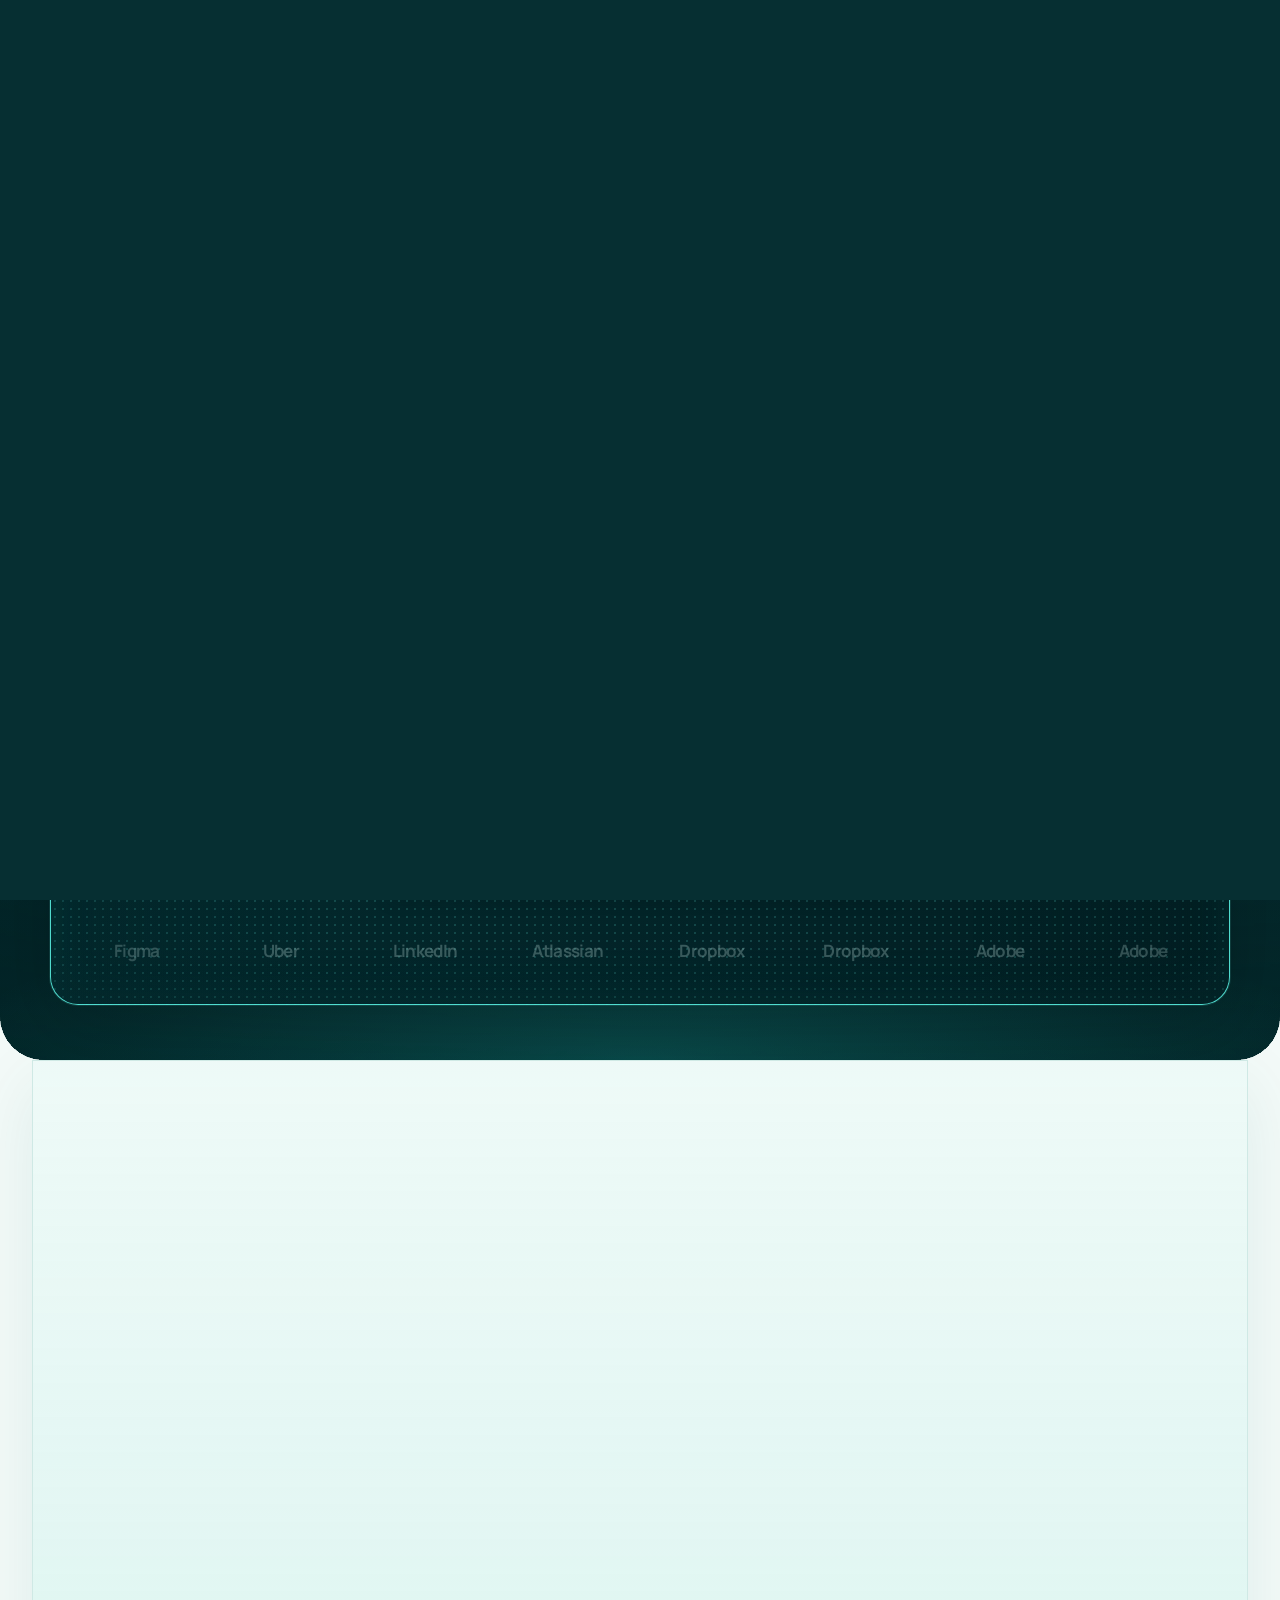
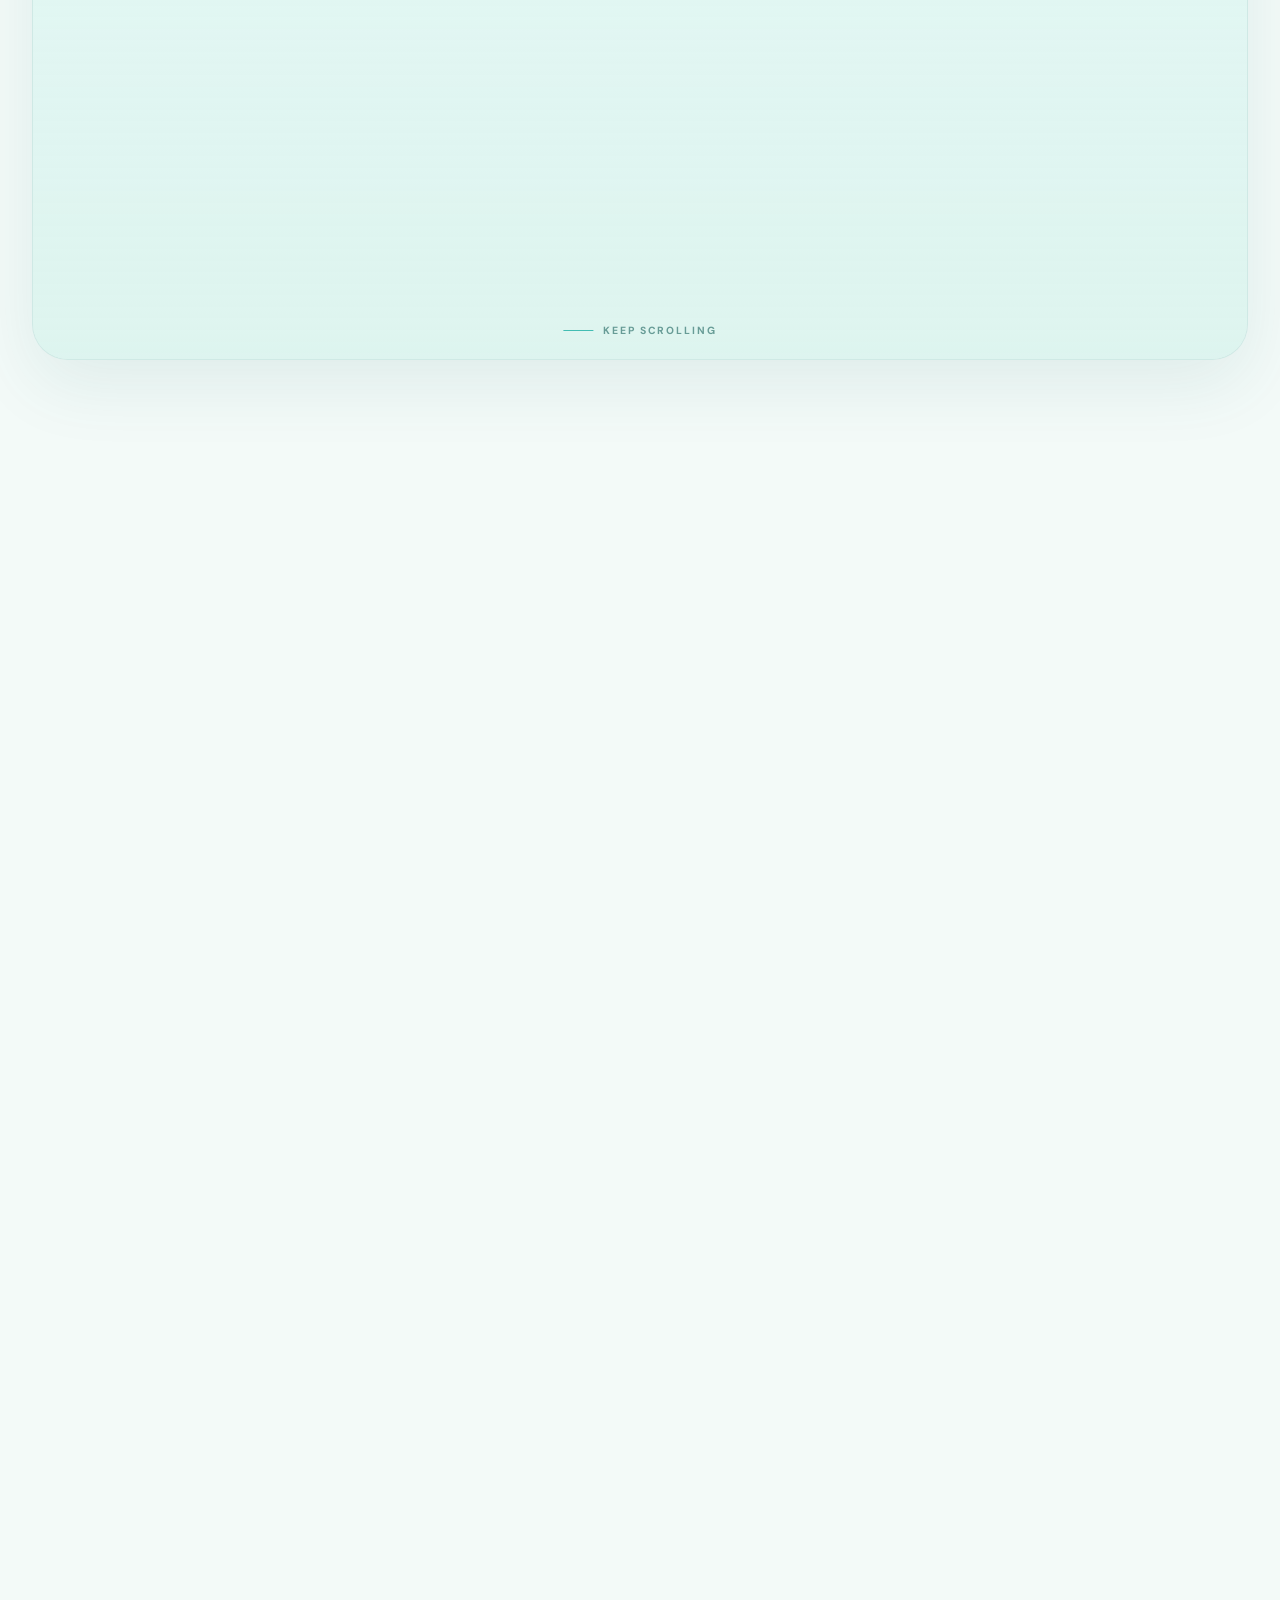
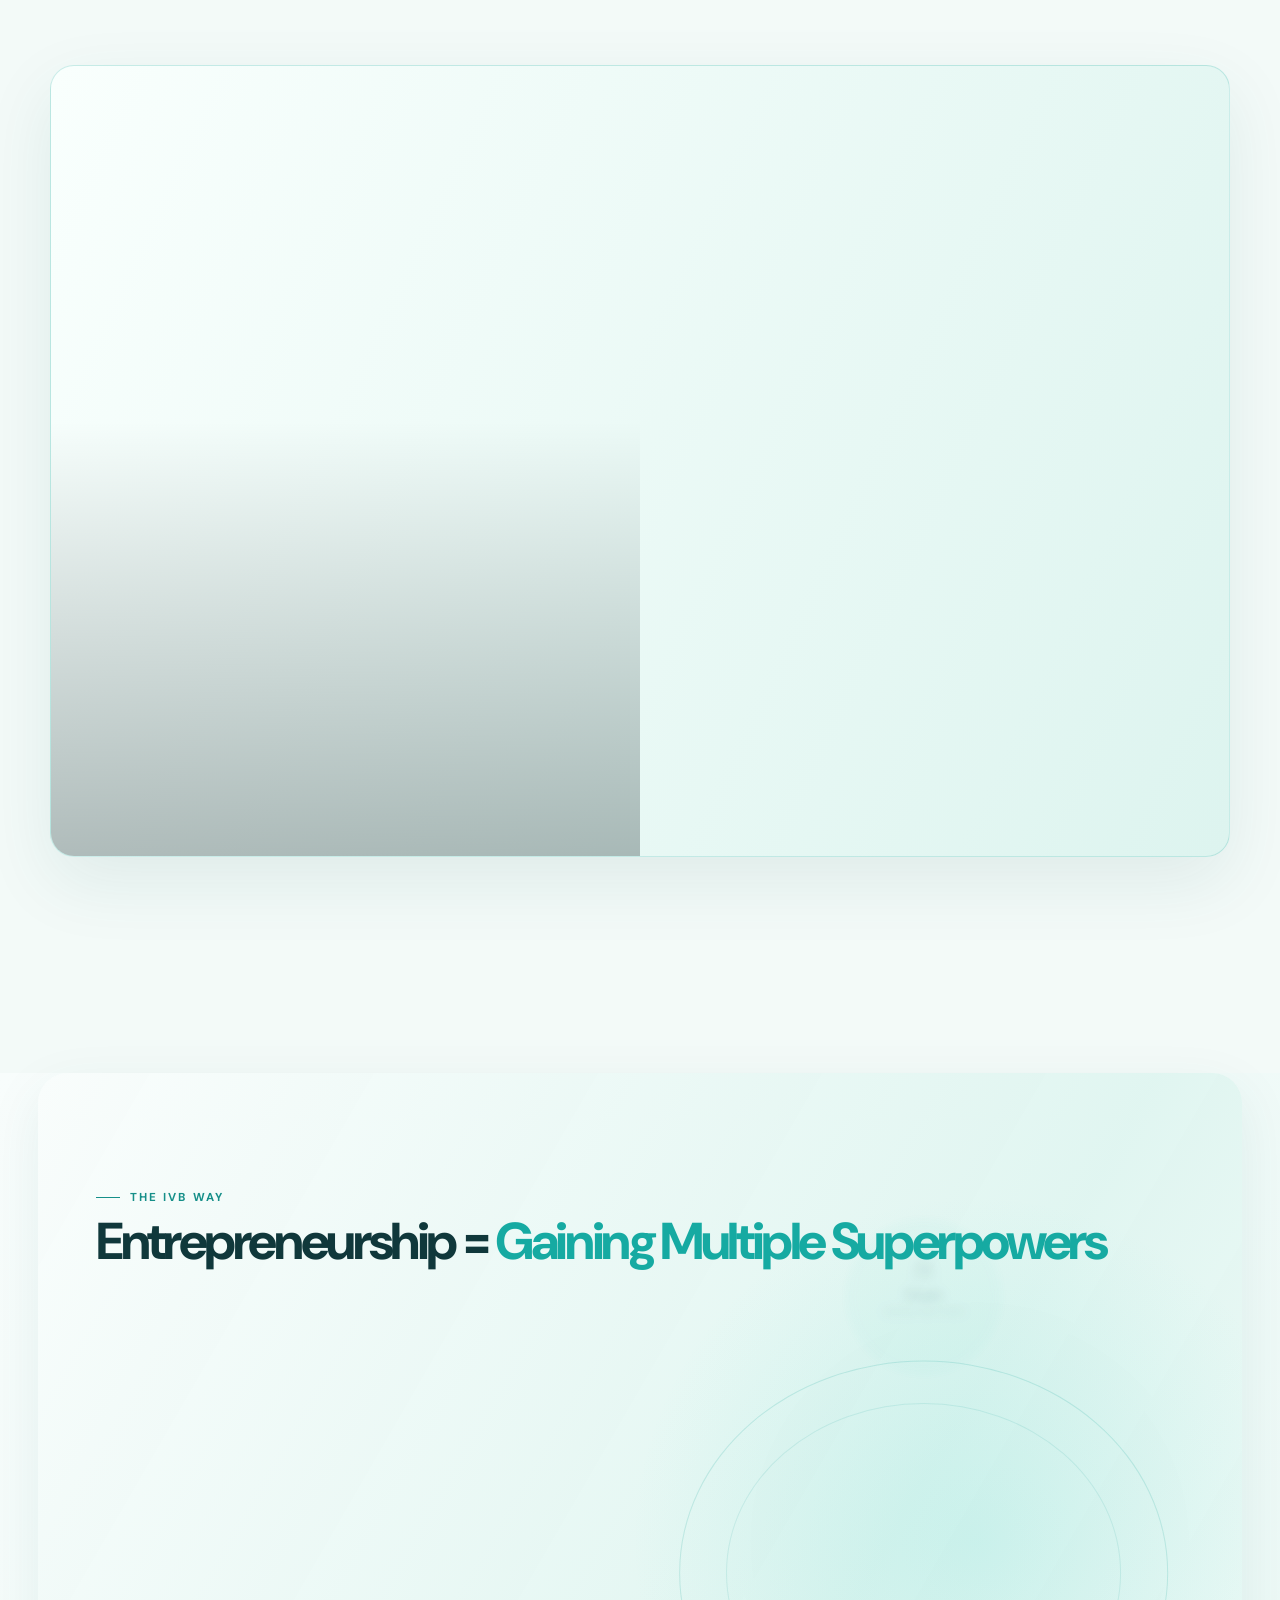
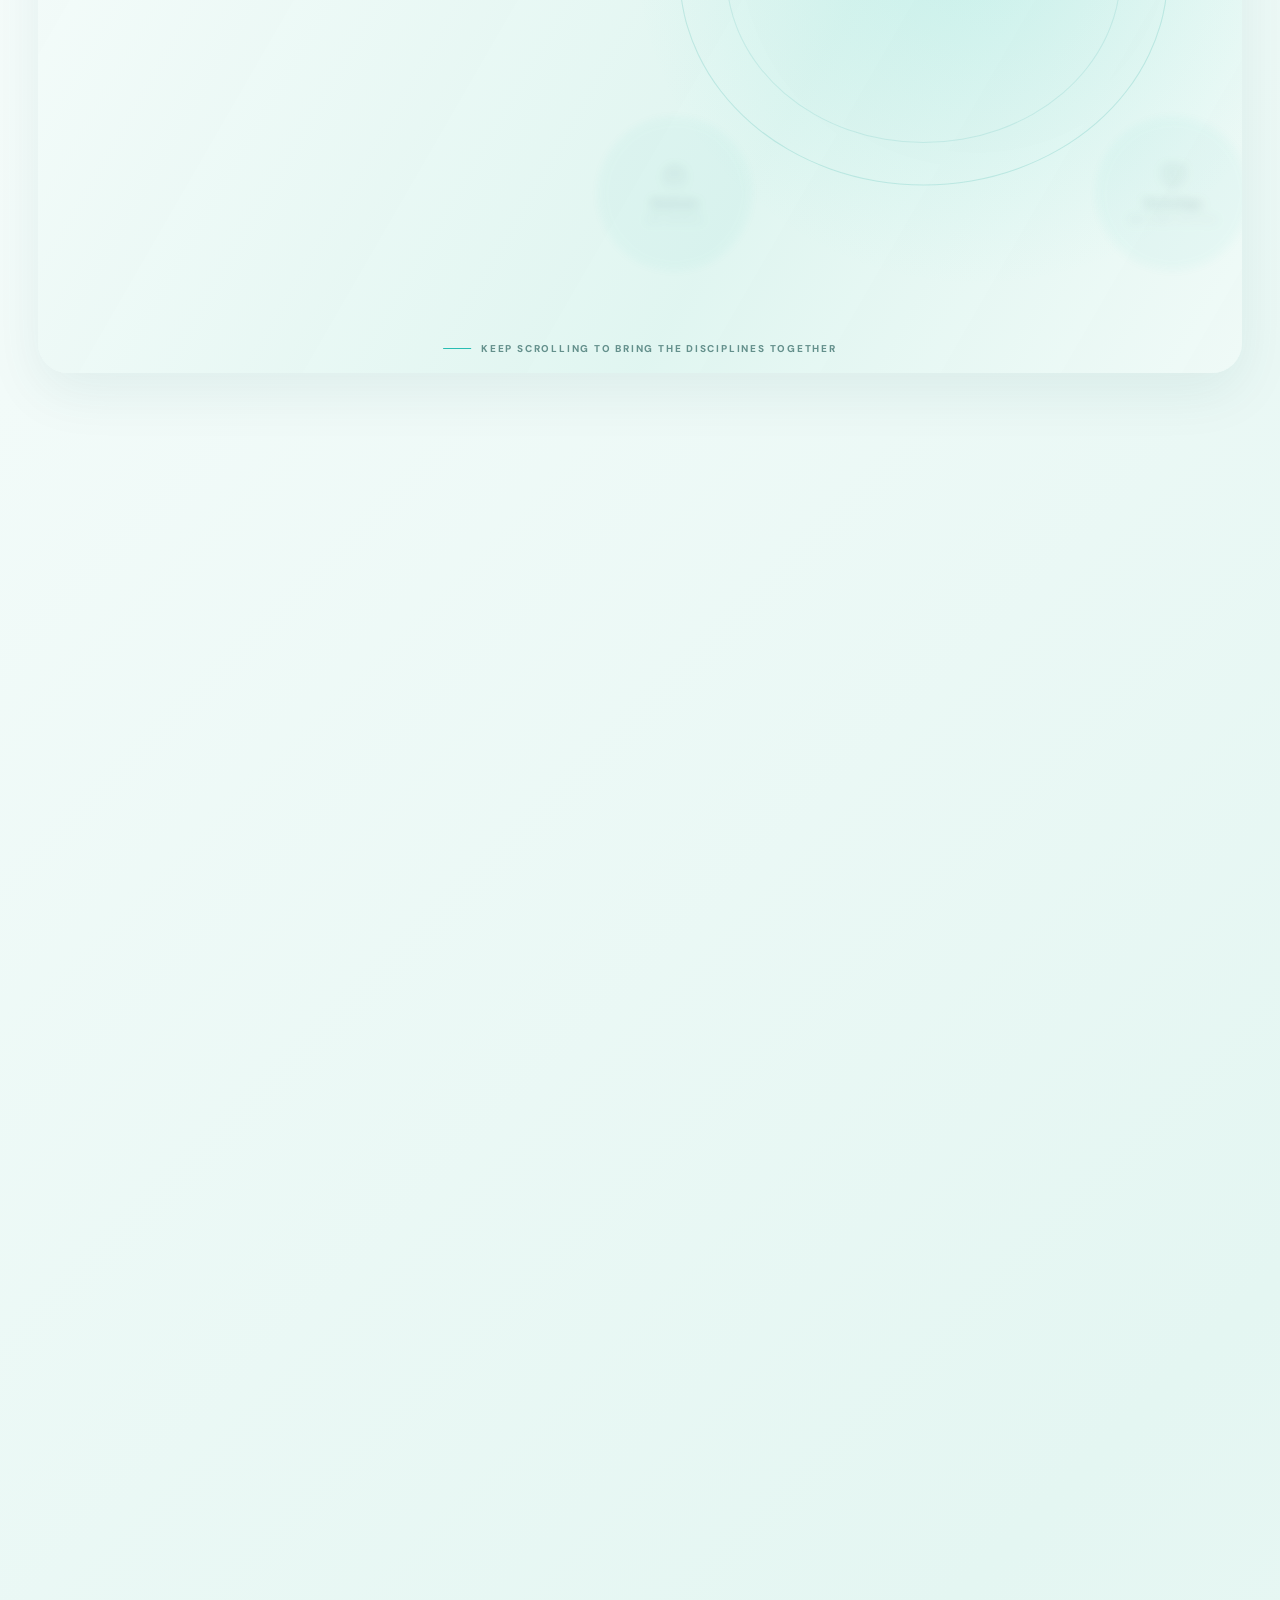
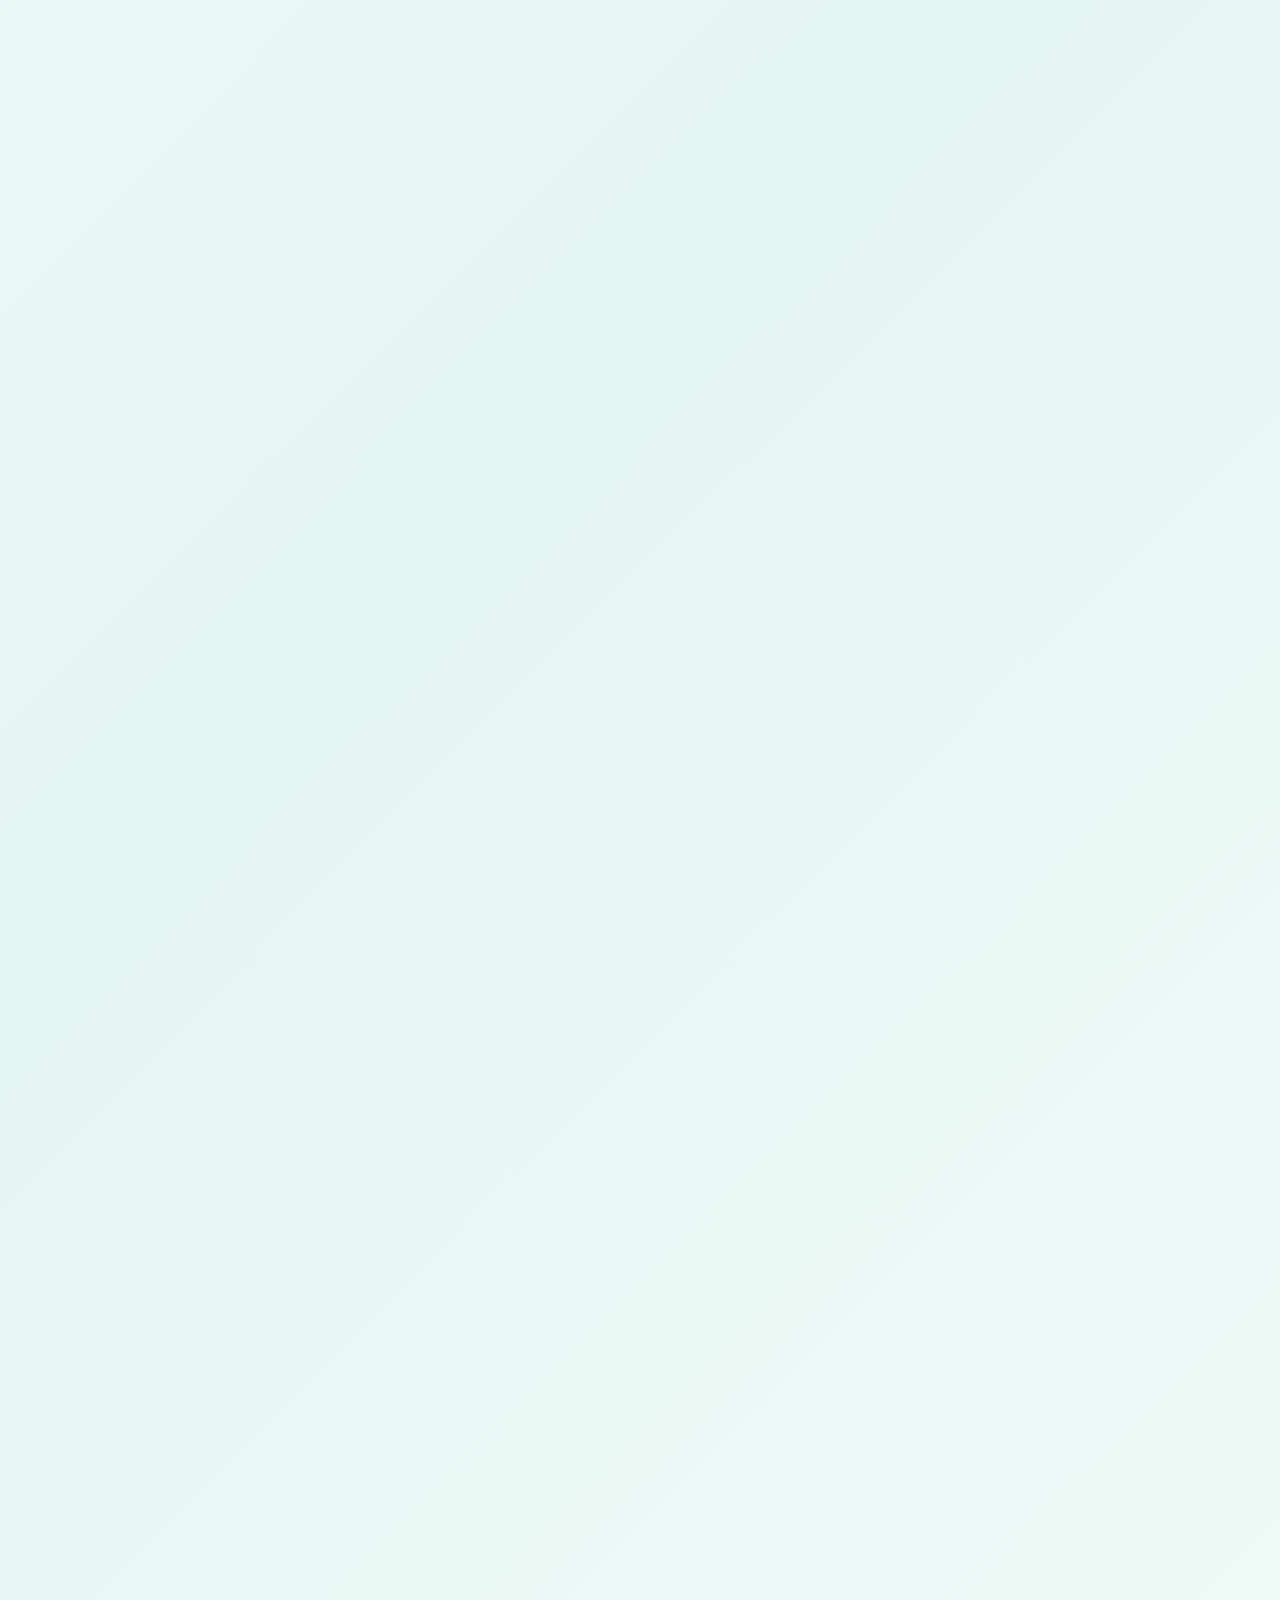
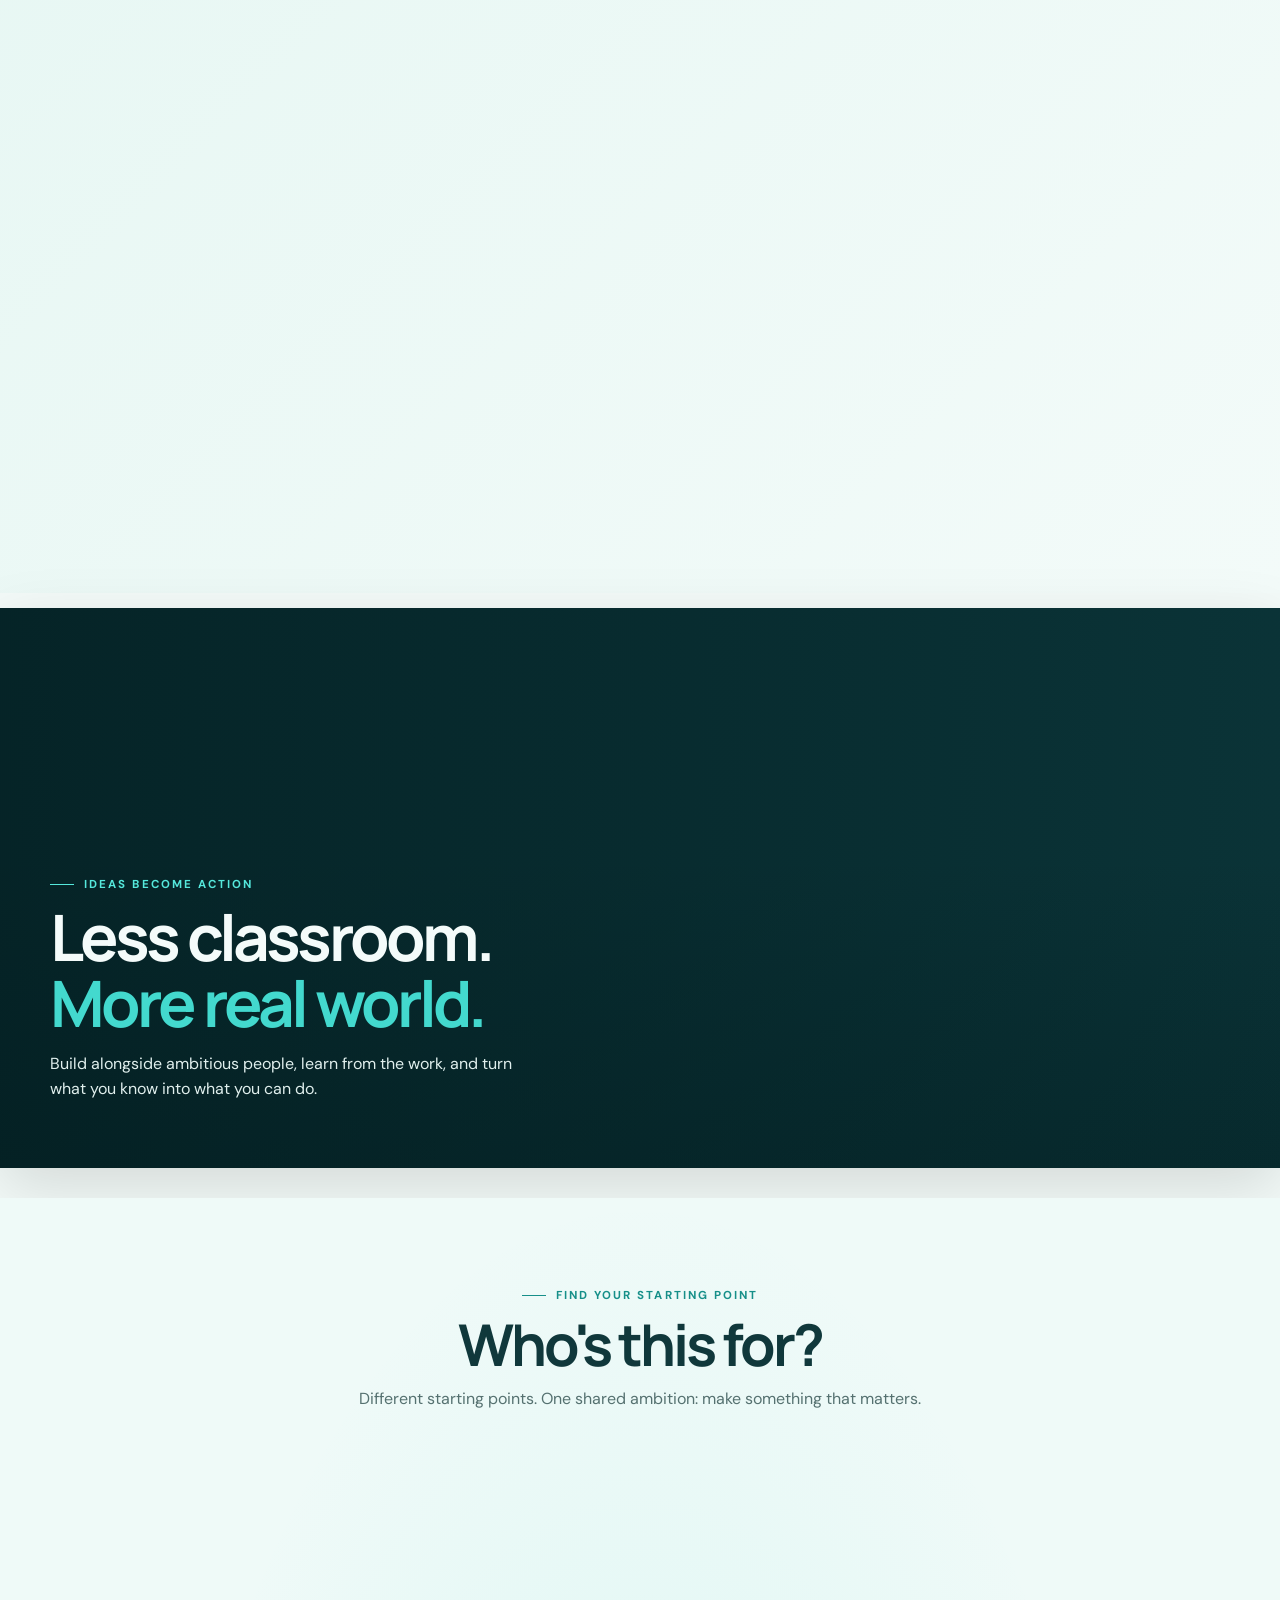
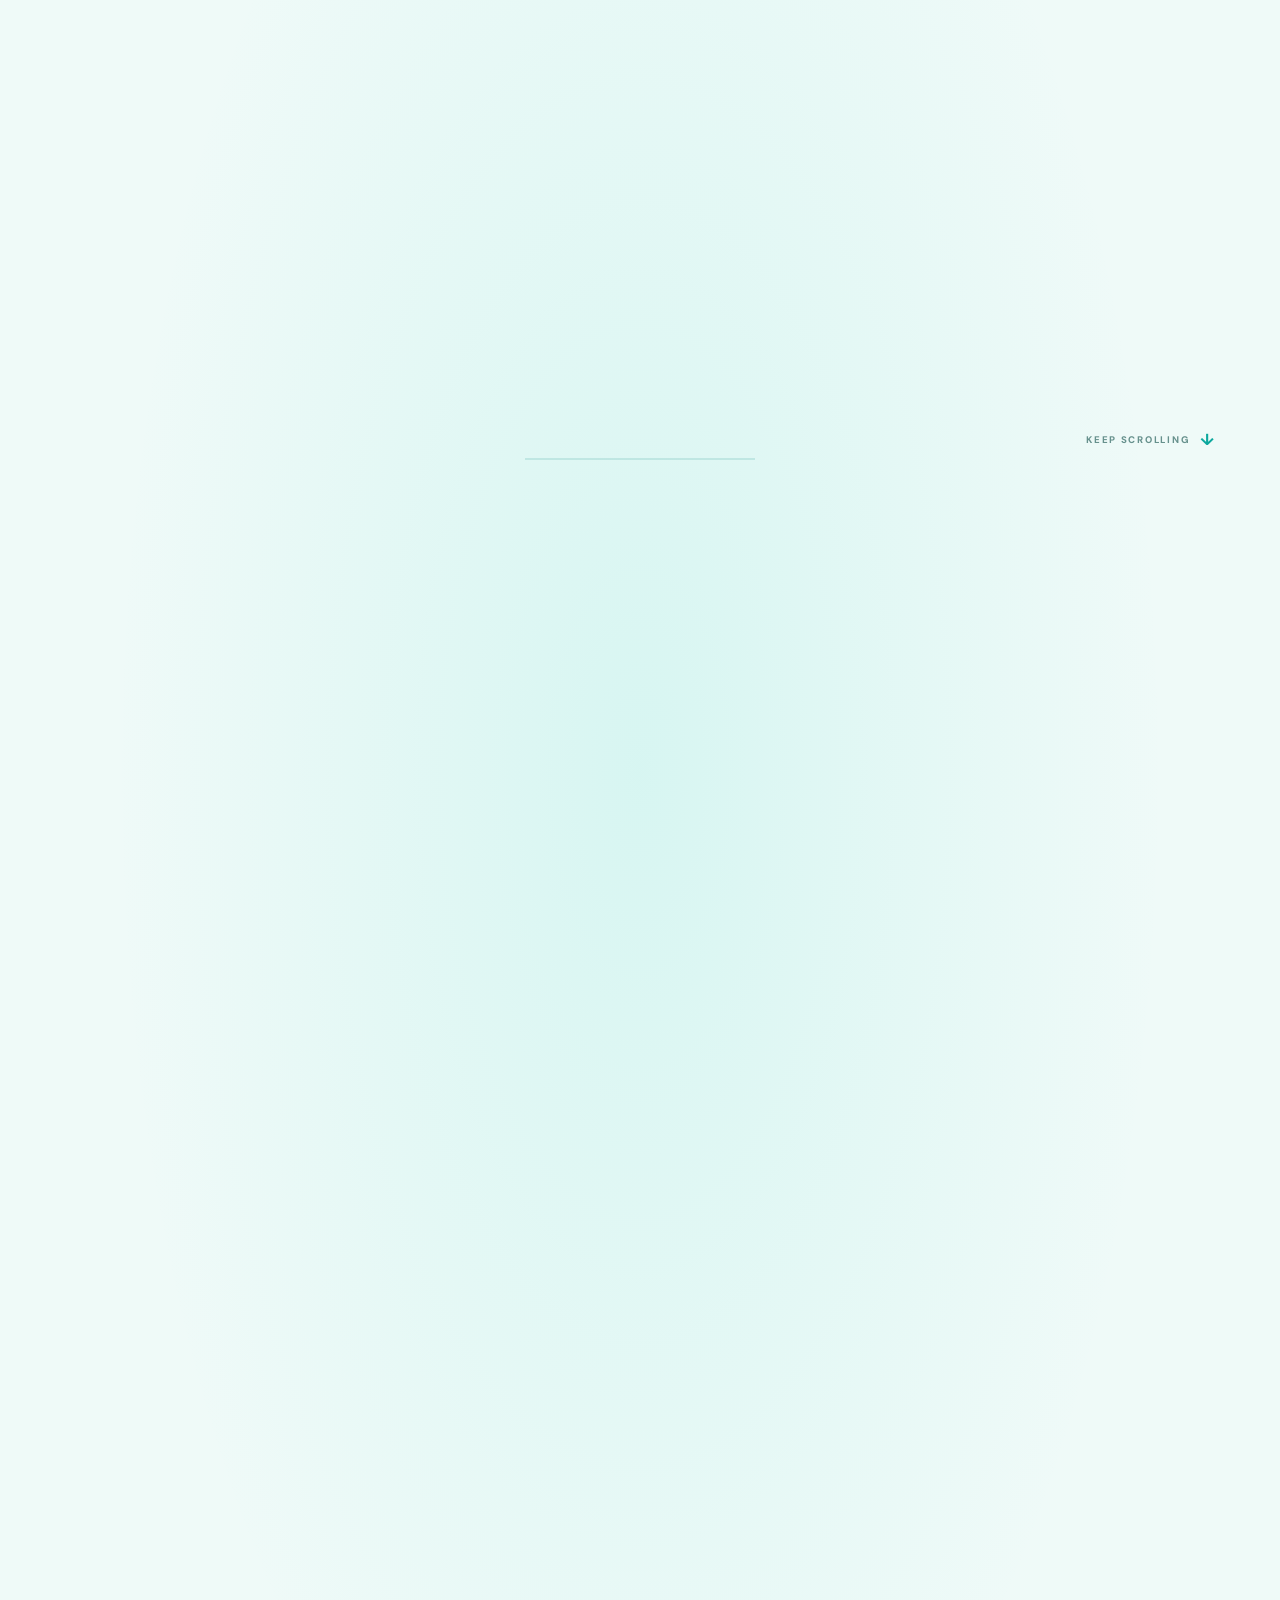
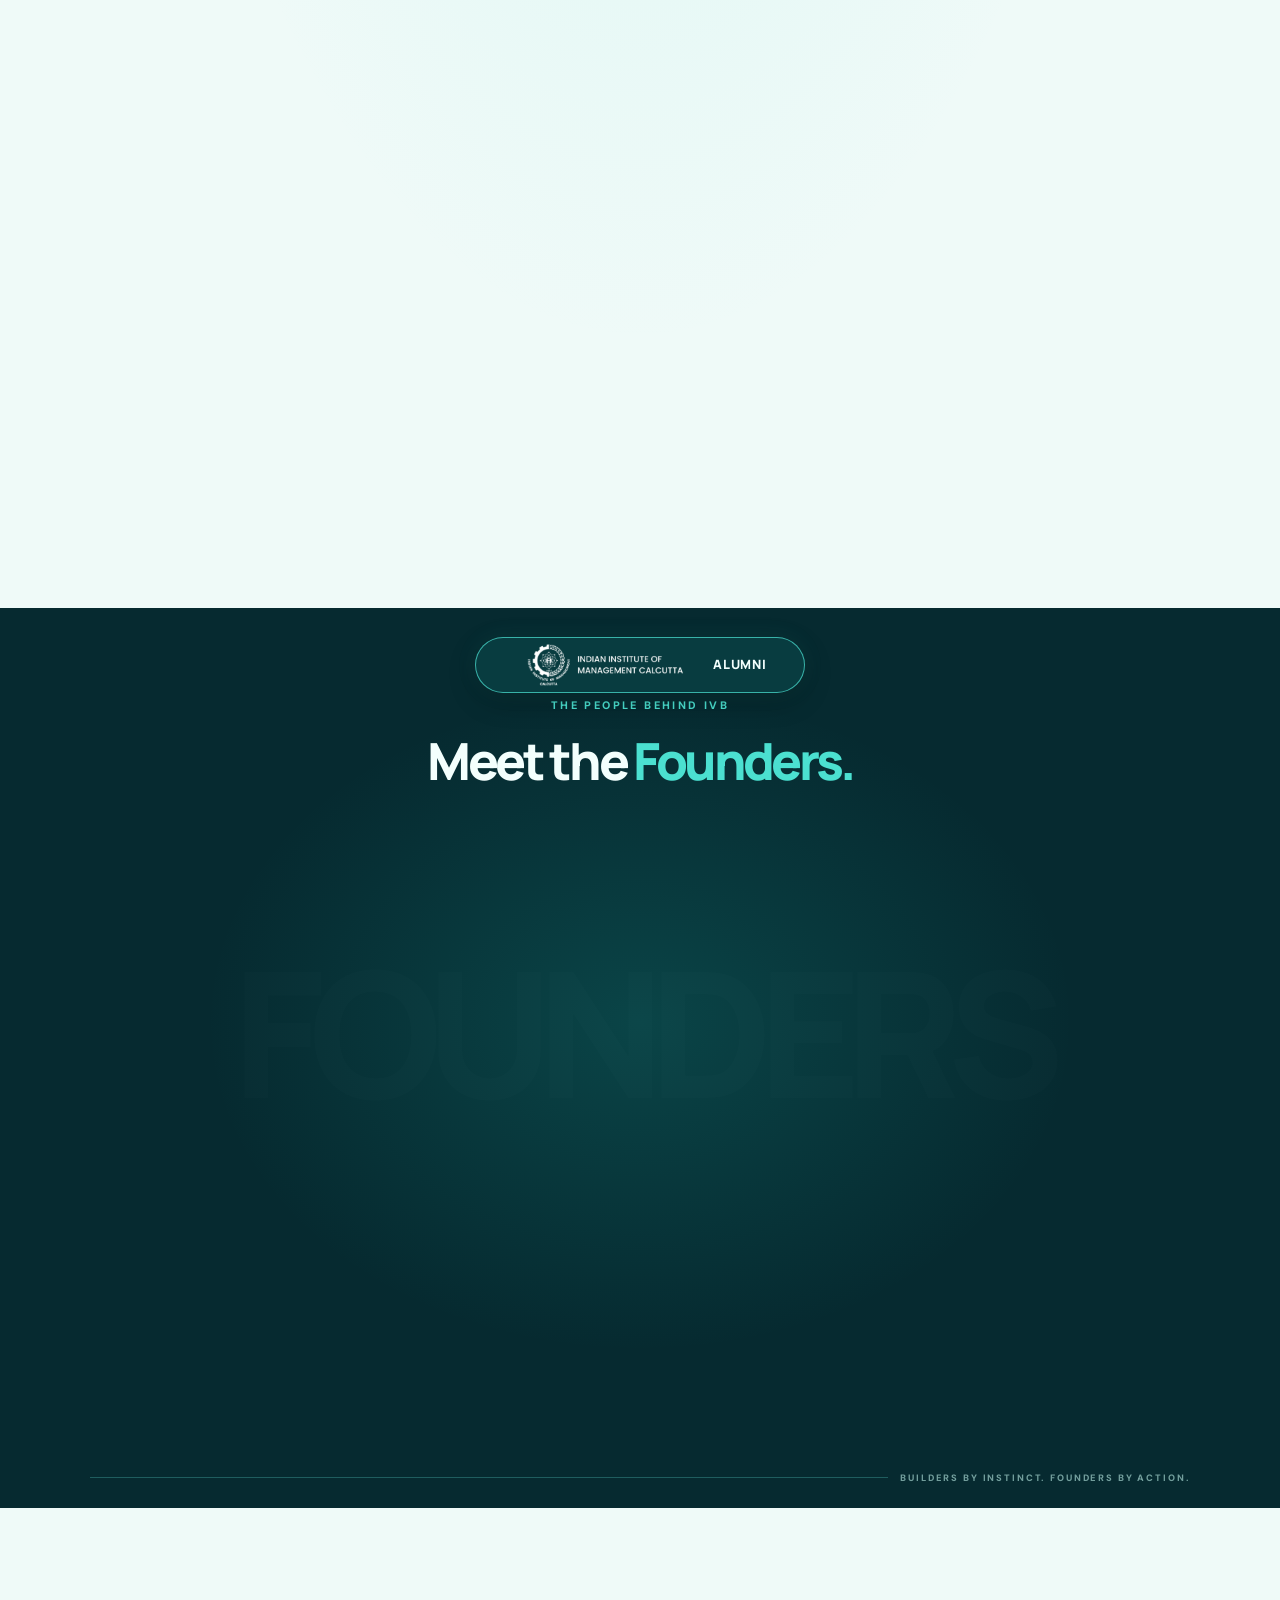
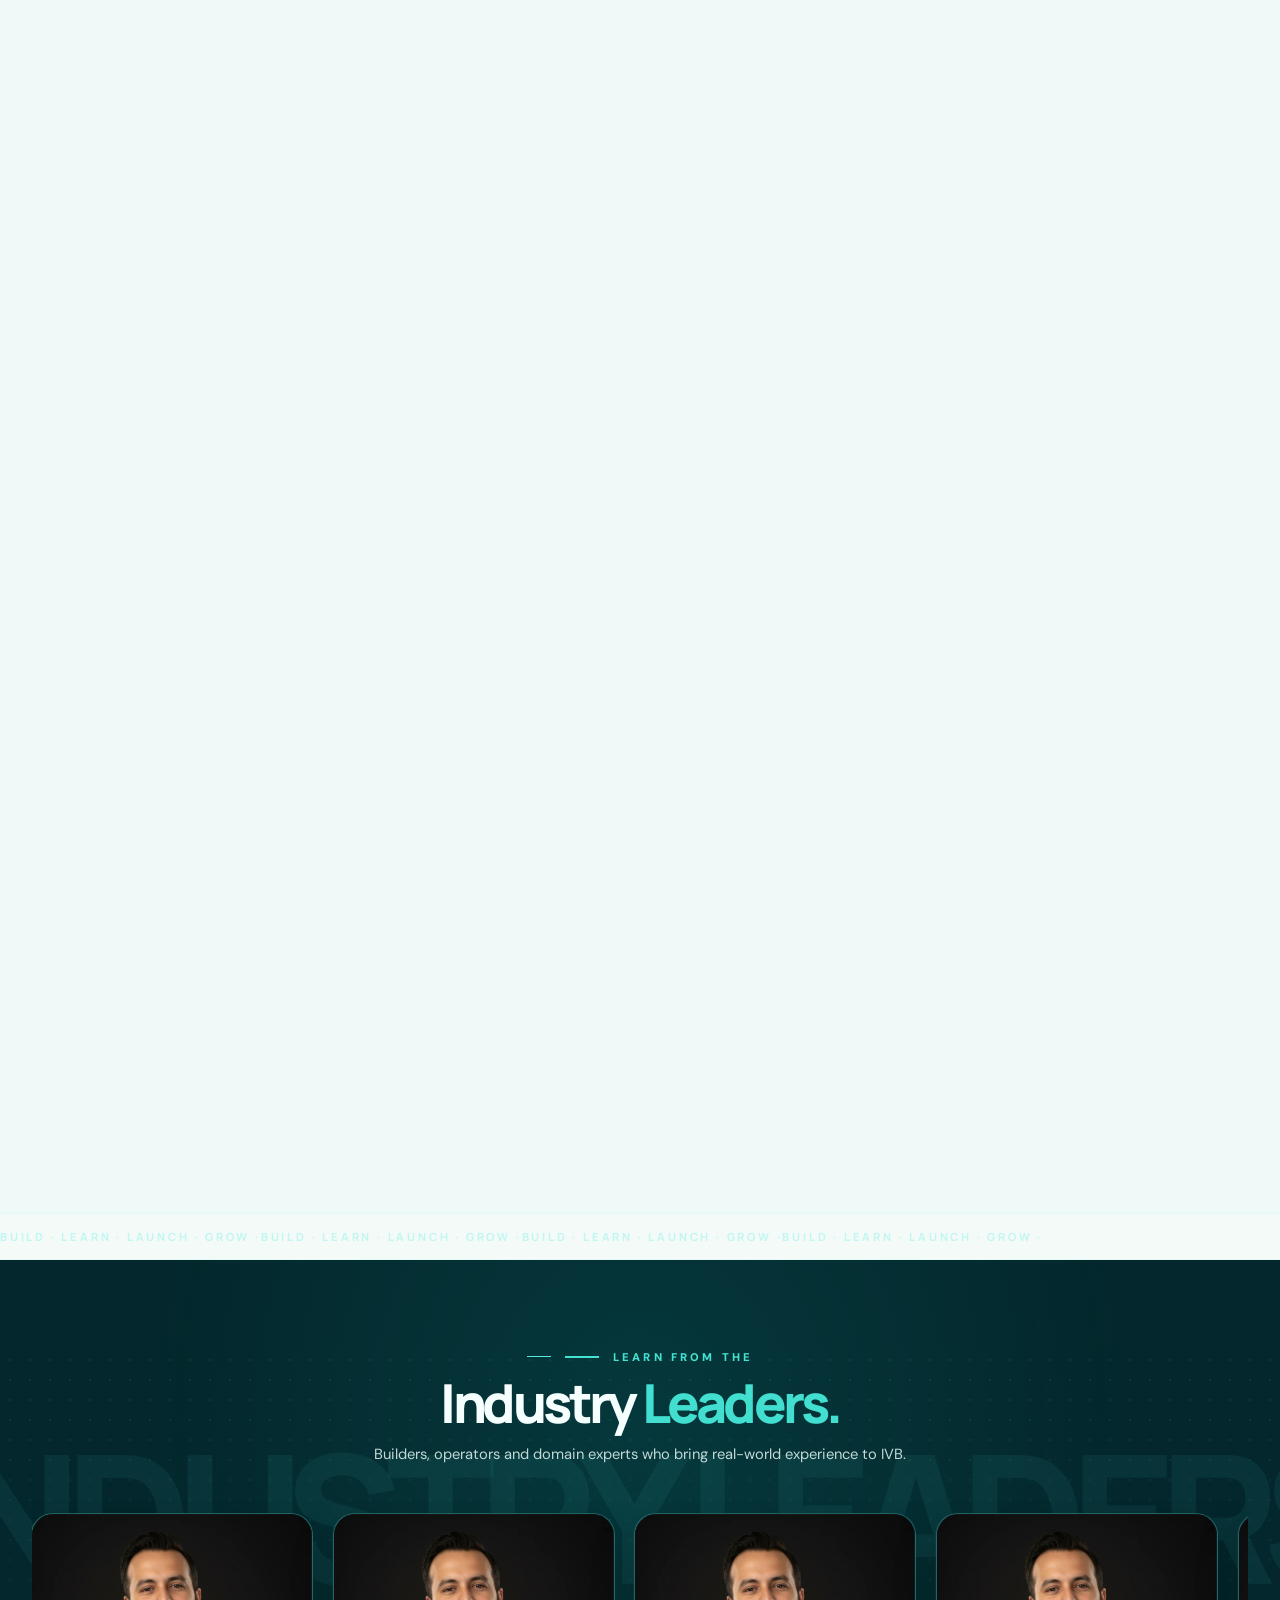
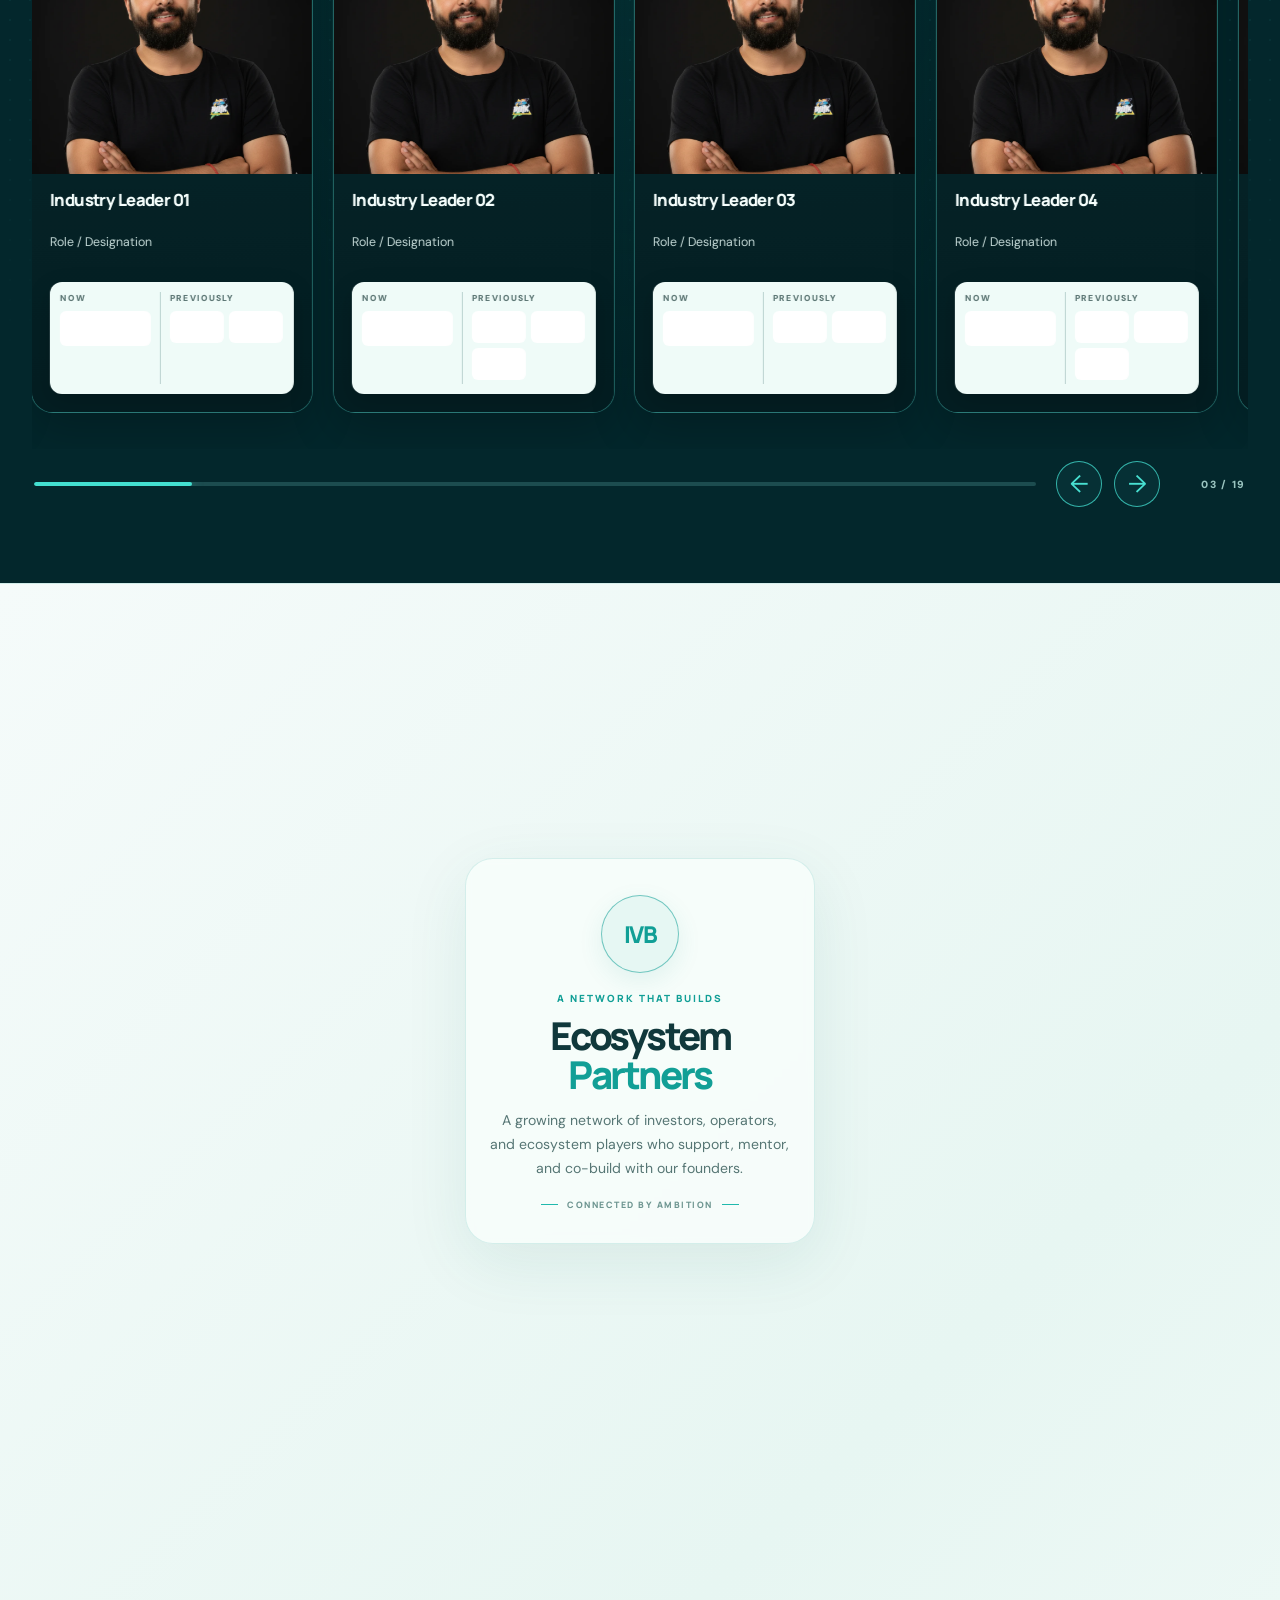
==== commit d562a964: "webm test" ====
--- a/IVB_Ecosystem_Partners_V41_Scroll_Story.html
+++ b/IVB_Ecosystem_Partners_V41_Scroll_Story.html
@@ -2409,7 +2409,7 @@
 
 <div class="ivb-splash" id="ivbSplash" aria-hidden="true">
  <video id="ivbSplashVideo" autoplay muted playsinline preload="auto">
-  <source src="assets/splash.mp4" type="video/mp4">
+  <source src="assets/Splash.webm" type="video/mp4">
  </video>
 </div>
 
@@ -2427,7 +2427,7 @@
 
 <main id="home">
 <section class="hero">
- <video class="hero-bg lazy-video" autoplay muted loop playsinline preload="none" poster="https://images.unsplash.com/photo-1521737711867-e3b97375f902?auto=format&fit=crop&w=2000&q=85" data-src="assets/ivb-hero.mp4"></video>
+ <video class="hero-bg lazy-video" autoplay muted loop playsinline preload="none" poster="https://images.unsplash.com/photo-1521737711867-e3b97375f902?auto=format&fit=crop&w=2000&q=85" data-src="assets/ivb-hero.webm"></video>
  <div class="hero-overlay"></div>
  <div class="container">
   <div class="hero-content reveal visible">
